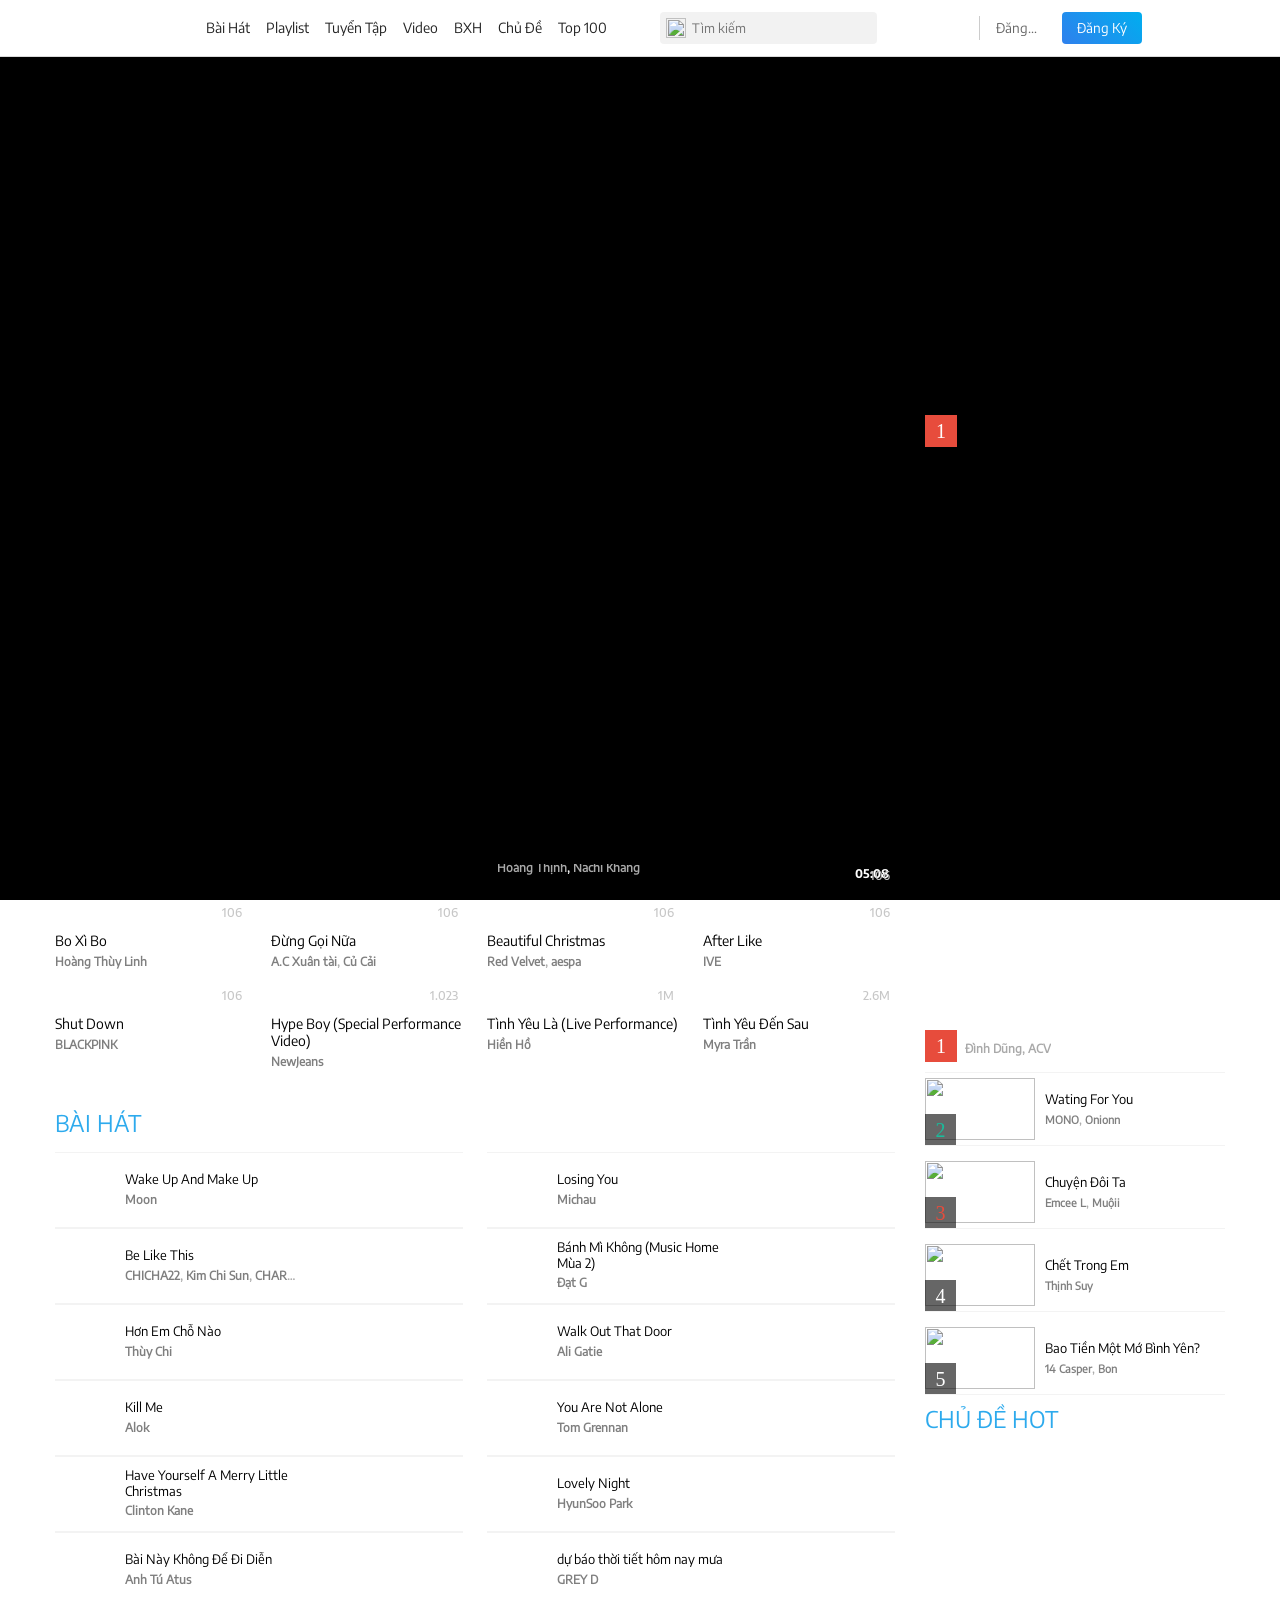
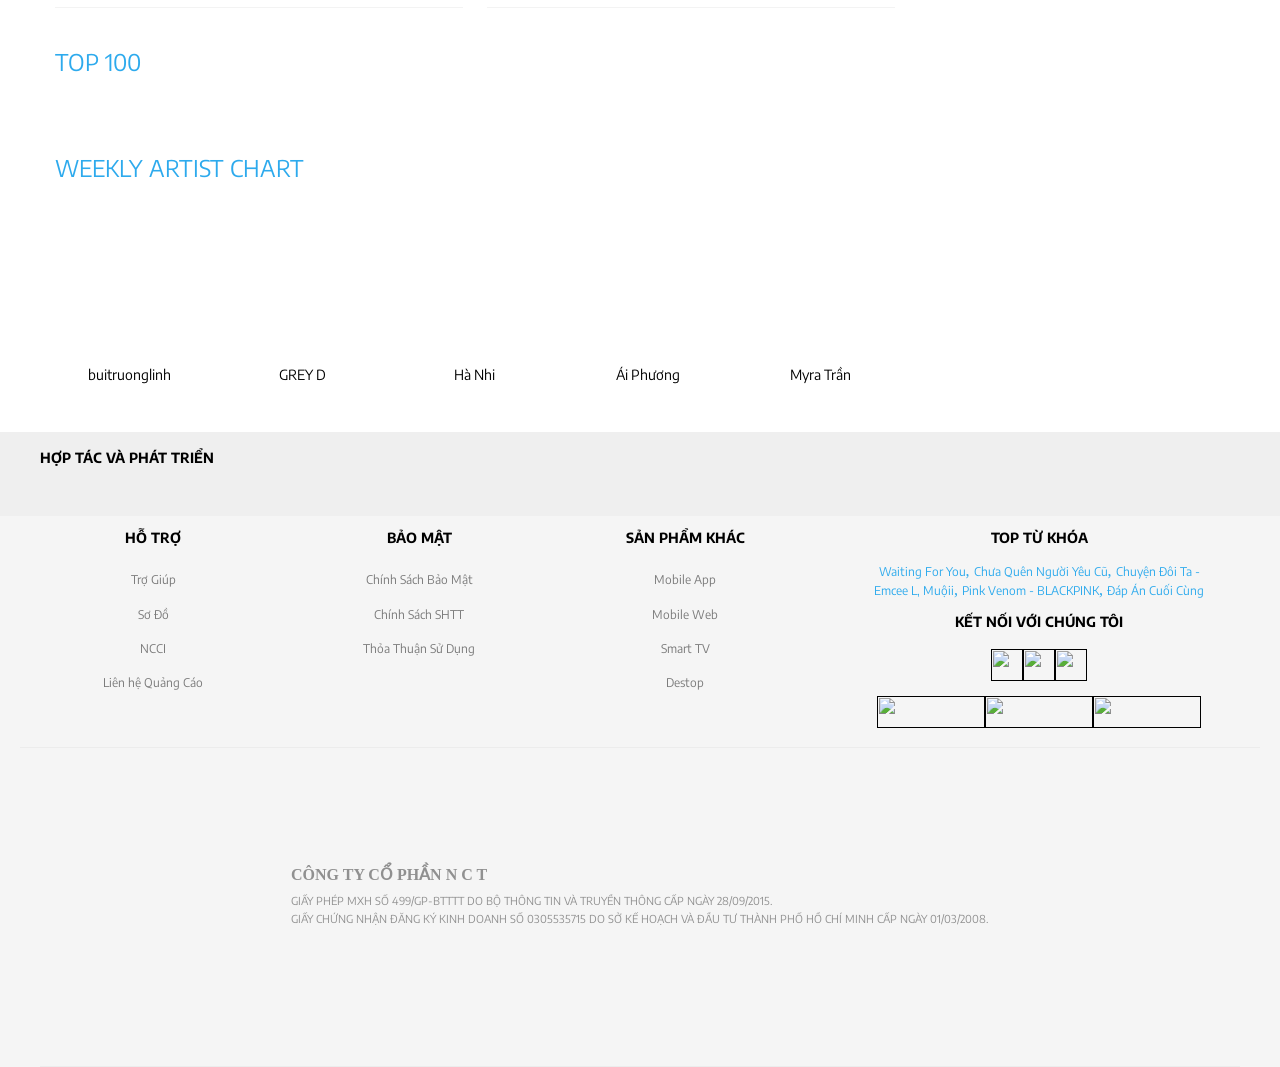
==== index.html @ 67fc038a "push" ====
<!DOCTYPE html>
<html lang="vi">

<head>
    <meta charset="UTF-8">
    <meta http-equiv="X-UA-Compatible" content="IE=edge">
    <meta name="viewport" content="width=device-width, initial-scale=1.0">
    <link rel="stylesheet" href="./assets/css/grid.css">
    <link rel="stylesheet" href="./assets/css/index.css">
    <link rel="stylesheet" href="./assets/css//normallize.css">
    <link rel="stylesheet" href="./assets/css/responsive.css">
    <link rel="stylesheet" href="https://stc-id.nixcdn.com/v11/slick-carousel/css/slick.css">
    <link rel="stylesheet" href="https://stc-id.nixcdn.com/v11/slick-carousel/css/slick-theme.css">
    <link rel="stylesheet" href="https://stc-id.nixcdn.com/v11/slick-carousel/css/style-slick.0.1.css">
    <link rel="icon" href="https://stc-id.nixcdn.com/v11/images/favicon_64x64.png">
    <title>NhacCuaTui - Nghe nhạc mới HOT nhất, tải nhạc MP3 chất lượng cao</title>
</head>

<body>
    <header class="header">
        <nav class="header__navlink grid wide">
            <div class="navlink__link--img" href="/">
                <div class="navlink__link--logo"></div>
            </div>
            <div class="navlink__link--select">
                <div class="navlink__link music" href="">
                    <span class='navlink__link--content' title="Bài Hát">Bài Hát</span>
                    <div class="nav__link--popup">
                        <div class="link__popup--item">
                            <div class="popup__item">VIỆT NAM</div>
                            <div class="popup__item--item">
                                <span class="popup__item--text">Nhạc Trẻ</span>
                                <span class="popup__item--text">Trữ Tình</span>
                                <span class="popup__item--text">Remix Việt</span>
                                <span class="popup__item--text">Rap Việt</span>
                                <span class="popup__item--text">Tiền Chiến</span>
                                <span class="popup__item--text">Nhạc Trịnh</span>
                                <span class="popup__item--text">Rock Việt</span>
                                <span class="popup__item--text">Cách Mạng</span>
                            </div>
                        </div>
                        <div class="link__popup--item">
                            <div class="popup__item">ÂU MỸ</div>
                            <div class="popup__item--item">
                                <span class="popup__item--text">Pop</span>
                                <span class="popup__item--text">Rock</span>
                                <span class="popup__item--text">Electronica/Dance</span>
                                <span class="popup__item--text">R&B/HipHop/Rap</span>
                                <span class="popup__item--text">Blues/Jazz</span>
                                <span class="popup__item--text">Country</span>
                                <span class="popup__item--text">Latin</span>
                                <span class="popup__item--text">Indie</span>
                                <span class="popup__item--text">Âu Mỹ khác</span>
                            </div>
                        </div>
                        <div class="link__popup--item">
                            <div class="popup__item">CHÂU Á</div>
                            <div class="popup__item--item">
                                <span class="popup__item--text">Nhạc Hàn</span>
                                <span class="popup__item--text">Nhạc Hoa</span>
                                <span class="popup__item--text">Nhạc Nhật</span>
                                <span class="popup__item--text">Nhạc Thái</span>
                            </div>
                        </div>
                        <div class="link__popup--item">
                            <div class="popup__item">KHÁC</div>
                            <div class="popup__item--item">
                                <span class="popup__item--text">Thiếu Nhi</span>
                                <span class="popup__item--text">Không Lời</span>
                                <span class="popup__item--text">Beat</span>
                                <span class="popup__item--text">Thể Loại Khác</span>
                                <span class="popup__item--text">Tui Hát</span>
                            </div>
                        </div>
                    </div>
                </div>
                <div class="navlink__link music" href="">
                    <span class="navlink__link--content" title="Playlist">Playlist</span>
                    <div class="nav__link--popup">
                        <div class="link__popup--item">
                            <div class="popup__item">VIỆT NAM</div>
                            <div class="popup__item--item">
                                <span class="popup__item--text">Nhạc Trẻ</span>
                                <span class="popup__item--text">Trữ Tình</span>
                                <span class="popup__item--text">Remix Việt</span>
                                <span class="popup__item--text">Rap Việt</span>
                                <span class="popup__item--text">Tiền Chiến</span>
                                <span class="popup__item--text">Nhạc Trịnh</span>
                                <span class="popup__item--text">Rock Việt</span>
                                <span class="popup__item--text">Cách Mạng</span>
                            </div>
                        </div>
                        <div class="link__popup--item">
                            <div class="popup__item">ÂU MỸ</div>
                            <div class="popup__item--item">
                                <span class="popup__item--text">Pop</span>
                                <span class="popup__item--text">Rock</span>
                                <span class="popup__item--text">Electronica/Dance</span>
                                <span class="popup__item--text">R&B/HipHop/Rap</span>
                                <span class="popup__item--text">Blues/Jazz</span>
                                <span class="popup__item--text">Country</span>
                                <span class="popup__item--text">Latin</span>
                                <span class="popup__item--text">Indie</span>
                                <span class="popup__item--text">Âu Mỹ khác</span>
                            </div>
                        </div>
                        <div class="link__popup--item">
                            <div class="popup__item">CHÂU Á</div>
                            <div class="popup__item--item">
                                <span class="popup__item--text">Nhạc Hàn</span>
                                <span class="popup__item--text">Nhạc Hoa</span>
                                <span class="popup__item--text">Nhạc Nhật</span>
                                <span class="popup__item--text">Nhạc Thái</span>
                            </div>
                        </div>
                        <div class="link__popup--item">
                            <div class="popup__item">KHÁC</div>
                            <div class="popup__item--item">
                                <span class="popup__item--text">Thiếu Nhi</span>
                                <span class="popup__item--text">Không Lời</span>
                                <span class="popup__item--text">Beat</span>
                                <span class="popup__item--text">Thể Loại Khác</span>
                                <span class="popup__item--text">Tui Hát</span>
                            </div>
                        </div>
                    </div>
                </div>
                <div class="navlink__link music" href="">
                    <span class="navlink__link--content" title="Tuyển Tập">Tuyển Tập</span>
                    <div class="nav__link--popup">
                        <div class="link__popup--item">
                            <div class="popup__item">THỂ LOẠI</div>
                            <div class="popup__item--item">
                                <span class="popup__item--text">Nhạc Trẻ</span>
                                <span class="popup__item--text">Trữ Tình</span>
                                <span class="popup__item--text">Pop</span>
                                <span class="popup__item--text">Nhạc Hàn</span>
                                <span class="popup__item--text">Nhạc Hoa</span>
                                <span class="popup__item--text">Soundtrack</span>
                                <span class="popup__item--text">Không Lời</span>
                            </div>
                        </div>
                        <div class="link__popup--item">
                            <div class="popup__item">TÂM TRẠNG</div>
                            <div class="popup__item--item">
                                <span class="popup__item--text">Buồn</span>
                                <span class="popup__item--text">Hưng Phấn</span>
                                <span class="popup__item--text">Nhạy Cảm</span>
                                <span class="popup__item--text">Nhớ Nhung</span>
                                <span class="popup__item--text">Thất Tình</span>
                                <span class="popup__item--text">Thư Giãn</span>
                                <span class="popup__item--text">Vui Vẻ</span>
                            </div>
                        </div>
                        <div class="link__popup--item">
                            <div class="popup__item">KHUNG CẢNH</div>
                            <div class="popup__item--item">
                                <span class="popup__item--text">Cafe</span>
                                <span class="popup__item--text">Bar - Club</span>
                                <span class="popup__item--text">Tắm - Bơi Lội</span>
                                <span class="popup__item--text">Tập Gym</span>
                                <span class="popup__item--text">Lãng Mạn</span>
                                <span class="popup__item--text">Mưa</span>
                            </div>
                        </div>
                        <div class="link__popup--item">
                            <div class="popup__item">CHỦ ĐỀ</div>
                            <div class="popup__item--item">
                                <span class="popup__item--text">Tình Yêu</span>
                                <span class="popup__item--text">Top 100</span>
                                <span class="popup__item--text">Weekend</span>
                                <span class="popup__item--text">Chill Out</span>
                                <span class="popup__item--text">Bất Hủ</span>
                                <span class="popup__item--text">Song Ca</span>
                                <span class="popup__item--text">Mashup</span>
                            </div>
                        </div>
                    </div>
                </div>
                <div class="navlink__link music" href="">
                    <span class="navlink__link--content" title="Video">Video</span>
                    <div class="nav__link--popup">
                        <div class="link__popup--item">
                            <div class="popup__item">VIỆT NAM</div>
                            <div class="popup__item--item">
                                <span class="popup__item--text">Nhạc Trẻ</span>
                                <span class="popup__item--text">Trữ Tình</span>
                                <span class="popup__item--text">Cách Mạng</span>
                                <span class="popup__item--text">Rap Việt</span>
                                <span class="popup__item--text">Rock Việt</span>
                            </div>
                        </div>
                        <div class="link__popup--item">
                            <div class="popup__item">ÂU MỸ</div>
                            <div class="popup__item--item">
                                <span class="popup__item--text">Pop</span>
                                <span class="popup__item--text">Rock</span>
                                <span class="popup__item--text">Electronica/Dance</span>
                                <span class="popup__item--text">R&B/HipHop/Rap</span>
                                <span class="popup__item--text">Blues/Jazz</span>
                                <span class="popup__item--text">Country</span>
                                <span class="popup__item--text">Latin</span>
                                <span class="popup__item--text">Indie</span>
                                <span class="popup__item--text">Âu Mỹ khác</span>
                            </div>
                        </div>
                        <div class="link__popup--item">
                            <div class="popup__item">CHẤU Á</div>
                            <div class="popup__item--item">
                                <span class="popup__item--text">Nhạc Hàn</span>
                                <span class="popup__item--text">Nhạc Hoa</span>
                                <span class="popup__item--text">Nhạc Nhật</span>
                                <span class="popup__item--text">Nhạc Thái</span>
                            </div>
                        </div>
                        <div class="link__popup--item">
                            <div class="popup__item">KARAOKE</div>
                            <div class="popup__item--item">
                                <span class="popup__item--text">Nhạc Trẻ</span>
                                <span class="popup__item--text">Trữ Tình</span>
                                <span class="popup__item--text">Remix Việt</span>
                                <span class="popup__item--text">Rap Việt</span>
                                <span class="popup__item--text">Thiếu Nhi</span>
                                <span class="popup__item--text">Âu Mỹ</span>
                            </div>
                        </div>
                        <div class="link__popup--item">
                            <div class="popup__item">KHÁC</div>
                            <div class="popup__item--item">
                                <span class="popup__item--text">Clip Vui</span>
                                <span class="popup__item--text">Hài Kịch</span>
                                <span class="popup__item--text">Thiếu Nhi</span>
                                <span class="popup__item--text">Thể Loại Khác</span>
                                <span class="popup__item--text">Giải Trí Khác</span>
                                <span class="popup__item--text">Phim Việt Nam</span>
                            </div>
                        </div>
                    </div>
                </div>
                <div class="navlink__link music" href="">
                    <span class="navlink__link--content" title="BXH">BXH</span>
                    <div class="nav__link--popupsingle">
                        <div class="link__popup--itemcenter">
                            <span class=" popup__item--text">VIỆT NAM</span>
                            <span class="popup__item--text">ÂU MỸ</span>
                            <span class="popup__item--text">HÀN QUỐC</span>
                        </div>
                    </div>
                </div>
                <div class="navlink__link music" href="">
                    <span class="navlink__link--content" title="Chủ Đề">Chủ Đề</span>
                    <div class="nav__link--popup">
                        <div class="link__popup--item">
                            <span class="popup__item--text">The Best Of 2022</span>
                            <span class="popup__item--text">Hot US-UK</span>
                            <span class="popup__item--text">Indie</span>
                            <span class="popup__item--text">Bất Hủ Âu Mỹ</span>
                            <span class="popup__item--text">Cover - Mashup</span>
                            <span class="popup__item--text">Lofi</span>
                            <span class="popup__item--text">Nhạc Thiếu Nhi</span>
                        </div>
                        <div class="link__popup--item">
                            <span class="popup__item--text">Chill Out</span>
                            <span class="popup__item--text">EDM</span>
                            <span class="popup__item--text">Nhạc Hot</span>
                            <span class="popup__item--text">Nhạc Hoa Lời Việt</span>
                            <span class="popup__item--text">Caffee Time</span>
                            <span class="popup__item--text">Nhạc Phim</span>
                            <span class="popup__item--text">Nhạc Buồn</span>
                        </div>
                        <div class="link__popup--item">
                            <span class="popup__item--text">Acoustic</span>
                            <span class="popup__item--text">Hôm Nay Nghe Gì</span>
                            <span class="popup__item--text">Remix Việt</span>
                            <span class="popup__item--text">Bài Hát Yêu Thích</span>
                            <span class="popup__item--text">Gym</span>
                            <span class="popup__item--text">Bolero</span>
                            <span class="popup__item--text">Piano</span>
                        </div>
                    </div>
                </div>
                <div class="navlink__link music" href="">
                    <span class="navlink__link--content" title="Top 100">Top 100</span>
                    <div class="nav__link--popupsingle">
                        <div class="link__popup--itemcenter">
                            <span class=" popup__item--text">VIỆT NAM</span>
                            <span class="popup__item--text">ÂU MỸ</span>
                            <span class="popup__item--text">CHÂU Á</span>
                            <span class="popup__item--text">KHÔNG LỜI</span>
                        </div>
                    </div>
                </div>
                <div class="navlink__link music" href="">
                    <div class="navlink__link--more" title="Khác"></div>
                    <div class="nav__link--popupsingle">
                        <div class="link__popup--itemcenter">
                            <span class="popup__item--text">Khám Phá</span>
                            <span class="popup__item--text">Nghệ Sĩ</span>
                            <span class="popup__item--text">Tin Tức Âm Nhạc</span>
                        </div>
                    </div>
                </div>
            </div>
            <div class="navlink__options">
                <div class="navlink__search">
                    <input type="text" placeholder="Tìm kiếm" class="nav__search--box">
                    <div class="search__box">
                        <img class="search__box--icon"
                            src="https://stc-id.nixcdn.com/v11/images/header_new/ic_search_icon_new.png" alt="">
                    </div>
                    </input>
                </div>
                <a class="navlink__options--shop">
                    <div class='options__shop--link'></div>
                </a>
                <a class="navlink__options--shop">
                    <div class='options__shop--login'></div>
                </a>
                <div class="line-space-profile"></div>
                <a class="navlink__options--singin">
                    <div class="options__signin--css">Đăng Nhập</div>
                </a>
                <a class="navlink__options--signup">
                    <div class="options__signup--css">Đăng Ký</div>
                </a>
            </div>
        </nav>
    </header>

    <div class="container">
        <div class="container__slider center">
            <div class="img__slider">
                <div class="container__slider--item">
                    <a href="" class="slider__item--link">
                        <img class="item__link--img"
                            src="https://avatar-ex-swe.nixcdn.com/slideshow/2022/12/15/3/0/a/d/1671076967106_org.jpg"
                            alt="">
                    </a>
                    <div class="blur"></div>
                </div>
            </div>
            <div class="img__slider">
                <div class="container__slider--item">
                    <a href="" class="slider__item--link">
                        <img class="item__link--img"
                            src="https://avatar-ex-swe.nixcdn.com/slideshow/2022/12/15/3/0/a/d/1671089811927_org.jpg"
                            alt="">
                    </a>
                    <div class="blur"></div>
                </div>
            </div>
            <div class="img__slider">
                <div class="container__slider--item">
                    <a href="" class="slider__item--link">
                        <img class="item__link--img"
                            src="https://avatar-ex-swe.nixcdn.com/slideshow/2022/12/07/0/6/3/9/1670380581782_org.jpg"
                            alt="">
                    </a>
                    <div class="blur"></div>
                </div>
            </div>
            <div class="img__slider">
                <div class="container__slider--item">
                    <a href="" class="slider__item--link">
                        <img class="item__link--img"
                            src="https://avatar-ex-swe.nixcdn.com/slideshow/2022/12/14/2/1/1/4/1670996723064_org.jpg"
                            alt="">
                    </a>
                    <div class="blur"></div>
                </div>
            </div>
            <div class="img__slider">
                <div class="container__slider--item">
                    <a href="" class="slider__item--link">
                        <img class="item__link--img"
                            src="https://avatar-ex-swe.nixcdn.com/slideshow/2022/12/16/5/c/9/a/1671158885148_org.jpg"
                            alt="">
                    </a>
                    <div class="blur"></div>
                </div>
            </div>
            <div class="img__slider">
                <div class="container__slider--item">
                    <a href="" class="slider__item--link">
                        <img class="item__link--img"
                            src="https://avatar-ex-swe.nixcdn.com/slideshow/2022/12/16/5/c/9/a/1671171344670_org.jpg"
                            alt="">
                    </a>
                    <div class="blur"></div>
                </div>
            </div>
            <div class="img__slider">
                <div class="container__slider--item">
                    <a href="" class="slider__item--link">
                        <img class="item__link--img"
                            src="https://avatar-ex-swe.nixcdn.com/slideshow/2022/12/16/5/c/9/a/1671186835449_org.jpg"
                            alt="">
                    </a>
                    <div class="blur"></div>
                </div>
            </div>
            <div class="img__slider">
                <div class="container__slider--item">
                    <a href="" class="slider__item--link">
                        <img class="item__link--img"
                            src="https://avatar-ex-swe.nixcdn.com/slideshow/2022/12/14/2/1/1/4/1671000337515_org.jpg"
                            alt="">
                    </a>
                    <div class="blur"></div>
                </div>
            </div>
            <div class="img__slider">
                <div class="container__slider--item">
                    <a href="" class="slider__item--link">
                        <img class="item__link--img"
                            src="https://avatar-ex-swe.nixcdn.com/slideshow/2022/12/14/2/1/1/4/1671012443422_org.jpg"
                            alt="">
                    </a>
                    <div class="blur"></div>
                </div>
            </div>
        </div>
    </div>

    <div class="box-content grid wide">
        <div class="content">
            <span class="content--text">NHẠC CHO MỌI NGÀY</span>
            <div class="content__img">
                <div class="row">
                    <div class="content__img--item col l-2-4 m-3 c-4">
                        <div class="img__item">
                            <img class='img__item--item scale-img-effect'
                                src="https://avatar-ex-swe.nixcdn.com/playlist/2022/12/15/f/7/7/6/1671096946268_300.jpg"
                                alt="">
                        </div>
                        <a href="" class="img__item-title">Nhạc Cho Thứ Ba</a>
                    </div>
                    <div class="content__img--item col l-2-4 m-3 c-4">
                        <div class="img__item">
                            <img class='img__item--item scale-img-effect scale-img-effect'
                                src="https://avatar-ex-swe.nixcdn.com/playlist/2022/12/15/f/7/7/6/1671094093444_300.jpg"
                                alt="">
                        </div>
                        <a href="" class="img__item-title">Nhạc Cho Thứ Bảy</a>
                    </div>
                    <div class="content__img--item col l-2-4 m-3 c-4">
                        <div class="img__item">
                            <img class='img__item--item scale-img-effect'
                                src="https://avatar-ex-swe.nixcdn.com/playlist/2022/12/15/f/7/7/6/1671094076128_300.jpg"
                                alt="">
                        </div>
                        <a href="" class="img__item-title">Nhạc Cho Thứ Hai</a>
                    </div>
                    <div class="content__img--item col l-2-4 m-3 c-4">
                        <div class="img__item">
                            <img class='img__item--item scale-img-effect'
                                src="https://avatar-ex-swe.nixcdn.com/playlist/2022/12/15/f/7/7/6/1671094198396_300.jpg"
                                alt="">
                        </div>
                        <a href="" class="img__item-title">Nhạc Cho Thứ Tư</a>
                    </div>
                    <div class="content__img--item col l-2-4 m-3 c-4">
                        <div class="img__item">
                            <img class='img__item--item scale-img-effect'
                                src="https://avatar-ex-swe.nixcdn.com/playlist/2022/12/15/f/7/7/6/1671094251556_300.jpg"
                                alt="">
                        </div>
                        <a href="" class="img__item-title">Nhạc Cho Thứ Năm</a>
                    </div>
                </div>
            </div>
            <span class="content--text">TIKTOK TIKTOK</span>
            <div class="content__img">
                <div class="row">
                    <div class="content__img--item col l-2-4 m-3 c-4">
                        <div class="img__item">
                            <img class='img__item--item scale-img-effect'
                                src="https://avatar-ex-swe.nixcdn.com/playlist/2020/10/26/a/9/f/c/1603695882241_300.jpg"
                                alt="">
                        </div>
                        <a href="" class="img__item-title">Nhạc TikTok Remix Nghe Là Ghiền</a>
                    </div>
                    <div class="content__img--item col l-2-4 m-3 c-4">
                        <div class="img__item">
                            <img class='img__item--item scale-img-effect'
                                src="https://avatar-ex-swe.nixcdn.com/playlist/2019/11/19/b/d/f/9/1574126424913_300.jpg"
                                alt="">
                        </div>
                        <a href="" class="img__item-title">Nhạc TikTok Nhật Bản Hay Nhất</a>
                    </div>
                    <div class="content__img--item col l-2-4 m-3 c-4">
                        <div class="img__item">
                            <img class='img__item--item scale-img-effect'
                                src="https://avatar-ex-swe.nixcdn.com/playlist/2020/04/14/9/6/1/3/1586830575191_300.jpg"
                                alt="">
                        </div>
                        <a href="" class="img__item-title">Top Thịnh Hành TikTok (Nhạc Trung) - Part 1</a>
                    </div>
                    <div class="content__img--item col l-2-4 m-3 c-4">
                        <div class="img__item">
                            <img class='img__item--item scale-img-effect'
                                src="https://avatar-ex-swe.nixcdn.com/playlist/2020/06/03/6/1/c/b/1591171276147_300.jpg"
                                alt="">
                        </div>
                        <a href="" class="img__item-title">Top Thịnh Hành TikTok (Nhạc Trung) - Part 2</a>
                    </div>
                    <div class="content__img--item col l-2-4 m-3 c-4">
                        <div class="img__item">
                            <img class='img__item--item scale-img-effect'
                                src="https://avatar-ex-swe.nixcdn.com/playlist/2018/06/19/f/f/7/1/1529384354840_300.jpg"
                                alt="">
                        </div>
                        <a href="" class="img__item-title">Nhạc TikTok Cực Dễ Thương</a>
                    </div>
                </div>
            </div>
            <span class="content--text">KHÁM PHÁ MỚI</span>
            <div class="content__img">
                <div class="row">
                    <div class="content__img--item col l-2-4 m-3 c-4">
                        <div class="img__item">
                            <img class='img__item--item scale-img-effect'
                                src="https://avatar-ex-swe.nixcdn.com/playlist/2021/07/08/c/f/c/1/1625727315472_300.jpg"
                                alt="">
                        </div>
                        <a href="" class="img__item-title">Hit Toàn Cầu</a>
                    </div>
                    <div class="content__img--item col l-2-4 m-3 c-4">
                        <div class="img__item">
                            <img class='img__item--item scale-img-effect'
                                src="https://avatar-ex-swe.nixcdn.com/playlist/2022/06/29/7/5/2/a/1656473983169_300.jpg"
                                alt="">
                        </div>
                        <a href="" class="img__item-title">Ướt Mi</a>
                    </div>
                    <div class="content__img--item col l-2-4 m-3 c-4">
                        <div class="img__item">
                            <img class='img__item--item scale-img-effect'
                                src="https://avatar-ex-swe.nixcdn.com/playlist/2021/07/20/c/4/2/e/1626761935436_300.jpg"
                                alt="">
                        </div>
                        <a href="" class="img__item-title">Đi Đâu Cũng Nghe</a>
                    </div>
                    <div class="content__img--item col l-2-4 m-3 c-4">
                        <div class="img__item">
                            <img class='img__item--item scale-img-effect'
                                src="https://avatar-ex-swe.nixcdn.com/playlist/2021/07/08/c/f/c/1/1625724943294_300.jpg"
                                alt="">
                        </div>
                        <a href="" class="img__item-title">Âm Nhạc Cá Tính</a>
                    </div>
                    <div class="content__img--item col l-2-4 m-3 c-4">
                        <div class="img__item">
                            <img class='img__item--item scale-img-effect'
                                src="https://avatar-ex-swe.nixcdn.com/playlist/2021/07/08/c/f/c/1/1625713018776_300.jpg"
                                alt="">
                        </div>
                        <a href="" class="img__item-title">Mới Mẻ Ngọt Ngào</a>
                    </div>
                </div>
            </div>
            <span class="content--text">MỚI PHÁT HÀNH</span>
            <div class="content__img">
                <div class="row">
                    <div class="content__img--item col l-2-4 m-3 c-4">
                        <div class="img__item">
                            <img class='img__item--item scale-img-effect'
                                src="https://avatar-ex-swe.nixcdn.com/song/2022/11/22/a/f/3/4/1669107292327_300.jpg"
                                alt="">
                        </div>
                        <a href="" class="img__item-title">Sunflower Driveway</a>
                        <h4 class="singer__names">
                            <a class='singer-name' href="">CHICHA22</a>,
                            <a class='singer-name' href="">Kim Chi Sun</a>,
                            <a class='singer-name' href="">CHARLES</a>
                        </h4>
                    </div>
                    <div class="content__img--item col l-2-4 m-3 c-4">
                        <div class="img__item">
                            <img class='img__item--item scale-img-effect'
                                src="https://avatar-ex-swe.nixcdn.com/song/2022/11/16/a/e/6/9/1668568582316_300.jpg"
                                alt="">
                        </div>
                        <a href="" class="img__item-title">Bo Xì Bo</a>
                        <h4 class="singer__names">
                            <a class='singer-name' href="">Hoàng Thùy Linh</a>
                        </h4>
                    </div>
                    <div class="content__img--item col l-2-4 m-3 c-4">
                        <div class="img__item">
                            <img class='img__item--item scale-img-effect'
                                src="https://avatar-ex-swe.nixcdn.com/song/2022/11/17/0/5/b/e/1668702823298_300.jpg"
                                alt="">
                        </div>
                        <a href="" class="img__item-title">Sau Lưng Anh Có Ai Kìa (Winter Remix)</a>
                        <h4 class="singer__names">
                            <a class='singer-name' href="">Thiều Bảo Trâm</a>
                        </h4>
                    </div>
                    <div class="content__img--item col l-2-4 m-3 c-4">
                        <div class="img__item">
                            <img class='img__item--item scale-img-effect'
                                src="https://avatar-ex-swe.nixcdn.com/song/2022/12/14/5/b/1/b/1671001623732_300.jpg"
                                alt="">
                        </div>
                        <a href="" class="img__item-title">ngủ một mình</a>
                        <h4 class="singer__names">
                            <a class='singer-name' href="">HIEUTHUHAI</a>,
                            <a class='singer-name' href="">Negav</a>,
                            <a class='singer-name' href="">Kewtiie</a>
                        </h4>
                    </div>
                    <div class="content__img--item col l-2-4 m-3 c-4">
                        <div class="img__item">
                            <img class='img__item--item scale-img-effect'
                                src="https://avatar-ex-swe.nixcdn.com/song/2022/12/06/8/b/9/3/1670316642692_300.jpg"
                                alt="">
                        </div>
                        <a href="" class="img__item-title">Không Cần Phải Nói Nhiều (The Goodboi Flip)</a>
                        <h4 class="singer__names">
                            <a class='singer-name' href="">tlinh</a>,
                            <a class='singer-name' href="">Onionn</a>
                        </h4>
                    </div>
                    <div class="content__img--item col l-2-4 m-3 c-4">
                        <div class="img__item">
                            <img class='img__item--item scale-img-effect'
                                src="https://avatar-ex-swe.nixcdn.com/playlist/2022/12/05/a/3/f/8/1670217599289_300.jpg"
                                alt="">
                        </div>
                        <a href="" class="img__item-title">Vọng (EP)</a>
                        <h4 class="singer__names">
                            <a class='singer-name' href="">buitruonglinh</a>
                        </h4>
                    </div>
                    <div class="content__img--item col l-2-4 m-3 c-4">
                        <div class="img__item">
                            <img class='img__item--item scale-img-effect'
                                src="https://avatar-ex-swe.nixcdn.com/playlist/2022/12/05/a/3/f/8/1670217931988_300.jpg"
                                alt="">
                        </div>
                        <a href="" class="img__item-title">Đến Đâu Từ Đây (EP)</a>
                        <h4 class="singer__names">
                            <a class='singer-name' href="">Thành Đồng</a>
                        </h4>
                    </div>
                    <div class="content__img--item col l-2-4 m-3 c-4">
                        <div class="img__item">
                            <img class='img__item--item scale-img-effect'
                                src="https://avatar-ex-swe.nixcdn.com/playlist/2022/12/12/8/1/0/e/1670823189535_300.jpg"
                                alt="">
                        </div>
                        <a href="" class="img__item-title">Uka</a>
                        <h4 class="singer__names">
                            <a class='singer-name' href="">Tei</a>
                        </h4>
                    </div>
                    <div class="content__img--item col l-2-4 m-3 c-4">
                        <div class="img__item">
                            <img class='img__item--item scale-img-effect'
                                src="https://avatar-ex-swe.nixcdn.com/playlist/2022/10/25/3/7/e/1/1666708093632_300.jpg"
                                alt="">
                        </div>
                        <a href="" class="img__item-title">Tập 9 - Trạm 5: Xuân Hạ Thu Đông, rồi lại Xuân 2</a>
                        <h4 class="singer__names">
                            <a class='singer-name' href="">Forest Studio</a>
                        </h4>
                    </div>
                    <div class="content__img--item col l-2-4 m-3 c-4">
                        <div class="img__item">
                            <img class='img__item--item scale-img-effect'
                                src="https://avatar-ex-swe.nixcdn.com/playlist/2022/12/13/f/b/6/5/1670904738091_300.jpg"
                                alt="">
                        </div>
                        <a href="" class="img__item-title">Bài Hát Hay Nhất - Big Song Big Deal (Tập 10)</a>
                        <h4 class="singer__names">
                            <a class='singer-name' href="">V.A</a>
                        </h4>
                    </div>
                </div>
            </div>
            <span class="content--text">mv hot</span>
            <div class="content__img">
                <div class="row">
                    <div class="content__img--item col l-6 m-6 c-6">
                        <div class="img__item">
                            <span class="view-video-span">
                                <span class="span-view">737</span>
                                <span class="icon-eye-view"></span>
                            </span>
                            <span class="time-video-span">03:24</span>
                            <img class="img__item--item scale-img-effect"
                                src="https://avatar-ex-swe.nixcdn.com/mv/2022/12/14/e/1/9/4/1671007079660_640.jpg"
                                alt="">
                            <span class="img__item-title item-mv-top">Ma Sói (Original Soundtrack From "Đảo Độc Đắc -
                                Tử Mẫu Thiên
                                Linh Cái")</span>
                            <h4 class="singer__names item-mv-bottom">
                                <a class="singer-name font-color-xam" href="">CARA</a>,
                                <a class="singer-name font-color-xam" href="">Ngắn</a>
                            </h4>
                            <div class="item-mask-bg"></div>
                        </div>
                    </div>
                    <div class="content__img--item col l-6 m-6 c-6">
                        <div class="img__item">
                            <span class="icon-eye-view"></span>
                            <span class="view-video-span">
                                <span class="span-view">106</span>
                                <span class="icon-eye-view"></span>
                            </span>
                            <span class="time-video-span">05:08</span>
                            <img class="img__item--item scale-img-effect"
                                src="https://avatar-ex-swe.nixcdn.com/mv/2022/12/13/1/b/a/2/1670917629598_640.jpg"
                                alt="">
                            <span class="img__item-title item-mv-top">Quên một người là chuyện của thời gian</span>
                            <h4 class="singer__names item-mv-bottom">
                                <a class="singer-name font-color-xam" href="">Hoàng Thịnh</a>,
                                <a class="singer-name font-color-xam" href="">Nachi Khang</a>
                            </h4>
                            <div class="item-mask-bg"></div>
                        </div>
                    </div>
                </div>
                <div class="row">
                    <div class="content__img--item col l-3 m-4 c-4">
                        <div class="img__item">
                            <span class="icon-eye-view"></span>
                            <span class="view-video-span">
                                <span class="span-view">106</span>
                                <span class="icon-eye-view"></span>
                            </span>
                            <span class="time-video-span">05:08</span>
                            <img class="img__item--item scale-img-effect"
                                src="https://avatar-ex-swe.nixcdn.com/mv/2022/12/13/1/b/a/2/1670903206588_268.jpg"
                                alt="">
                        </div>
                        <a class="img__item-title">Bo Xì Bo</a>
                        <h4 class="singer__names">
                            <a class='singer-name' href="">Hoàng Thùy Linh</a>
                        </h4>
                    </div>
                    <div class="content__img--item col l-3 m-4 c-4">
                        <div class="img__item">
                            <span class="icon-eye-view"></span>
                            <span class="view-video-span">
                                <span class="span-view">106</span>
                                <span class="icon-eye-view"></span>
                            </span>
                            <span class="time-video-span">05:08</span>
                            <img class="img__item--item scale-img-effect"
                                src="https://avatar-ex-swe.nixcdn.com/mv/2022/12/09/0/c/a/a/1670576274258_268.jpg"
                                alt="">
                        </div>
                        <a class="img__item-title">Đừng Gọi Nữa</a>
                        <h4 class="singer__names">
                            <a class='singer-name' href="">A.C Xuân tài</a>,
                            <a class='singer-name' href="">Củ Cải</a>
                        </h4>
                    </div>
                    <div class="content__img--item col l-3 m-4 c-4">
                        <div class="img__item">
                            <span class="icon-eye-view"></span>
                            <span class="view-video-span">
                                <span class="span-view">106</span>
                                <span class="icon-eye-view"></span>
                            </span>
                            <span class="time-video-span">05:08</span>
                            <img class="img__item--item scale-img-effect"
                                src="https://avatar-ex-swe.nixcdn.com/mv/2022/12/15/0/a/b/7/1671104764357_268.jpg"
                                alt="">
                        </div>
                        <a class="img__item-title">Beautiful Christmas</a>
                        <h4 class="singer__names">
                            <a class='singer-name' href="">Red Velvet</a>,
                            <a class='singer-name' href="">aespa</a>
                        </h4>
                    </div>
                    <div class="content__img--item col l-3 m-4 c-4">
                        <div class="img__item">
                            <span class="icon-eye-view"></span>
                            <span class="view-video-span">
                                <span class="span-view">106</span>
                                <span class="icon-eye-view"></span>
                            </span>
                            <span class="time-video-span">05:08</span>
                            <img class="img__item--item scale-img-effect"
                                src="https://avatar-ex-swe.nixcdn.com/mv/2022/08/23/f/1/7/8/1661228093966_268.jpg"
                                alt="">
                        </div>
                        <a class="img__item-title">After Like</a>
                        <h4 class="singer__names">
                            <a class='singer-name' href="">IVE</a>
                        </h4>
                    </div>
                    <div class="content__img--item col l-3 m-4 c-4">
                        <div class="img__item">
                            <span class="icon-eye-view"></span>
                            <span class="view-video-span">
                                <span class="span-view">106</span>
                                <span class="icon-eye-view"></span>
                            </span>
                            <span class="time-video-span">05:08</span>
                            <img class="img__item--item scale-img-effect"
                                src="https://avatar-ex-swe.nixcdn.com/mv/2022/09/16/4/b/b/a/1663303817103_268.jpg"
                                alt="">
                        </div>
                        <a class="img__item-title">Shut Down</a>
                        <h4 class="singer__names">
                            <a class='singer-name' href="">BLACKPINK</a>
                        </h4>
                    </div>
                    <div class="content__img--item col l-3 m-4 c-4">
                        <div class="img__item">
                            <span class="icon-eye-view"></span>
                            <span class="view-video-span">
                                <span class="span-view">1.023</span>
                                <span class="icon-eye-view"></span>
                            </span>
                            <span class="time-video-span">05:10</span>
                            <img class="img__item--item scale-img-effect"
                                src="https://avatar-ex-swe.nixcdn.com/mv/2022/09/23/2/0/e/3/1663906084165_268.jpg"
                                alt="">
                        </div>
                        <a class="img__item-title">Hype Boy (Special Performance Video)</a>
                        <h4 class="singer__names">
                            <a class='singer-name' href="">NewJeans</a>
                        </h4>
                    </div>
                    <div class="content__img--item col l-3 m-4 c-4">
                        <div class="img__item">
                            <span class="icon-eye-view"></span>
                            <span class="view-video-span">
                                <span class="span-view">1M</span>
                                <span class="icon-eye-view"></span>
                            </span>
                            <span class="time-video-span">05:08</span>
                            <img class="img__item--item scale-img-effect"
                                src="https://avatar-ex-swe.nixcdn.com/mv/2022/10/18/7/a/1/b/1666065382138_268.jpg"
                                alt="">
                        </div>
                        <a class="img__item-title">Tình Yêu Là (Live Performance)</a>
                        <h4 class="singer__names">
                            <a class='singer-name' href="">Hiền Hồ</a>
                        </h4>
                    </div>
                    <div class="content__img--item col l-3 m-4 c-4">
                        <div class="img__item">
                            <span class="icon-eye-view"></span>
                            <span class="view-video-span">
                                <span class="span-view">2.6M</span>
                                <span class="icon-eye-view"></span>
                            </span>
                            <span class="time-video-span">02:28</span>
                            <img class="img__item--item scale-img-effect"
                                src="https://avatar-ex-swe.nixcdn.com/mv/2022/11/21/6/8/a/4/1669011788727_268.jpg"
                                alt="">
                        </div>
                        <a class="img__item-title">Tình Yêu Đến Sau</a>
                        <h4 class="singer__names">
                            <a class='singer-name' href="">Myra Trần</a>
                        </h4>
                    </div>
                </div>
            </div>
            <span class="content--text">bài hát</span>
            <div class="content__img">
                <div class="row">
                    <div class="content__left col l-6 m-6 c-12">
                        <div class="row__item">
                            <div class="row__item--img">
                                <img style="cursor: pointer;"
                                    src="https://avatar-ex-swe.nixcdn.com/song/2022/12/05/a/d/e/b/1670217583234.jpg"
                                    alt="">
                            </div>
                            <div class="box_action">
                                <a href="" class="love_song"></a>
                                <a href="" class="play_song"></a>
                            </div>
                            <div class="content__item--textmv center-text">
                                <a class="content__item--titlenew" href="">Wake Up And Make Up</a>
                                <h4 class="singer__names">
                                    <a class="singer-name" href="">Moon</a>
                                </h4>
                            </div>
                        </div>
                        <div class="row__item">
                            <div class="row__item--img">
                                <img style="cursor: pointer;"
                                    src="https://avatar-ex-swe.nixcdn.com/song/2022/12/16/7/d/4/0/1671163082063.jpg"
                                    alt="">
                            </div>
                            <div class="box_action">
                                <a href="" class="love_song"></a>
                                <a href="" class="play_song"></a>
                            </div>
                            <div class="content__item--textmv center-text">
                                <a class="content__item--titlenew" href="">Be Like This</a>
                                <h4 class="singer__names">
                                    <a class="singer-name" href="">CHICHA22</a>,
                                    <a class="singer-name" href="">Kim Chi Sun</a>,
                                    <a class="singer-name" href="">CHARLES.</a>
                                </h4>
                            </div>
                        </div>
                        <div class="row__item">
                            <div class="row__item--img">
                                <img style="cursor: pointer;"
                                    src="https://avatar-ex-swe.nixcdn.com/song/2022/12/05/a/d/e/b/1670217583234.jpg"
                                    alt="">
                            </div>
                            <div class="box_action">
                                <a href="" class="love_song"></a>
                                <a href="" class="play_song"></a>
                            </div>
                            <div class="content__item--textmv center-text">
                                <a class="content__item--titlenew" href="">Hơn Em Chỗ Nào</a>
                                <h4 class="singer__names">
                                    <a class="singer-name" href="">Thùy Chi</a>
                                </h4>
                            </div>
                        </div>
                        <div class="row__item">
                            <div class="row__item--img">
                                <img style="cursor: pointer;"
                                    src="https://avatar-ex-swe.nixcdn.com/song/2022/11/30/d/4/5/0/1669798077952.jpg"
                                    alt="">
                            </div>
                            <div class="box_action">
                                <a href="" class="love_song"></a>
                                <a href="" class="play_song"></a>
                            </div>
                            <div class="content__item--textmv center-text">
                                <a class="content__item--titlenew" href="">Kill Me</a>
                                <h4 class="singer__names">
                                    <a class="singer-name" href="">Alok</a>
                                </h4>
                            </div>
                        </div>
                        <div class="row__item">
                            <div class="row__item--img">
                                <img style="cursor: pointer;"
                                    src="https://avatar-ex-swe.nixcdn.com/song/2022/12/15/0/3/9/2/1671111152944.jpg"
                                    alt="">
                            </div>
                            <div class="box_action">
                                <a href="" class="love_song"></a>
                                <a href="" class="play_song"></a>
                            </div>
                            <div class="content__item--textmv center-text">
                                <a class="content__item--titlenew" href="">Have Yourself A Merry Little Christmas</a>
                                <h4 class="singer__names">
                                    <a class="singer-name" href="">Clinton Kane</a>
                                </h4>
                            </div>
                        </div>
                        <div class="row__item">
                            <div class="row__item--img">
                                <img style="cursor: pointer;"
                                    src="https://avatar-ex-swe.nixcdn.com/song/2022/11/17/0/5/b/e/1668672412005.jpg"
                                    alt="">
                            </div>
                            <div class="box_action">
                                <a href="" class="love_song"></a>
                                <a href="" class="play_song"></a>
                            </div>
                            <div class="content__item--textmv center-text">
                                <a class="content__item--titlenew" href="">Bài Này Không Để Đi Diễn</a>
                                <h4 class="singer__names">
                                    <a class="singer-name" href="">Anh Tú Atus</a>
                                </h4>
                            </div>
                        </div>
                    </div>
                    <div class="content__right col l-6 m-6 c-12">
                        <div class="row__item">
                            <div class="row__item--img">
                                <img style="cursor: pointer;"
                                    src="https://avatar-ex-swe.nixcdn.com/song/2022/10/17/b/9/5/f/1665981317873.jpg"
                                    alt="">
                            </div>
                            <div class="box_action">
                                <a href="" class="love_song"></a>
                                <a href="" class="play_song"></a>
                            </div>
                            <div class="content__item--textmv center-text">
                                <a class="content__item--titlenew" href="">Losing You</a>
                                <h4 class="singer__names">
                                    <a class="singer-name" href="">Michau</a>
                                </h4>
                            </div>
                        </div>
                        <div class="row__item">
                            <div class="row__item--img">
                                <img style="cursor: pointer;"
                                    src="https://avatar-ex-swe.nixcdn.com/song/2022/12/02/e/d/b/c/1669954823016.jpg"
                                    alt="">
                            </div>
                            <div class="box_action">
                                <a href="" class="love_song"></a>
                                <a href="" class="play_song"></a>
                            </div>
                            <div class="content__item--textmv center-text">
                                <a class="content__item--titlenew" href="">Bánh Mì Không (Music Home Mùa 2)</a>
                                <h4 class="singer__names">
                                    <a class="singer-name" href="">Đạt G</a>
                                </h4>
                            </div>
                        </div>
                        <div class="row__item">
                            <div class="row__item--img">
                                <img style="cursor: pointer;"
                                    src="https://avatar-ex-swe.nixcdn.com/song/2022/12/09/2/2/3/f/1670572822067.jpg"
                                    alt="">
                            </div>
                            <div class="box_action">
                                <a href="" class="love_song"></a>
                                <a href="" class="play_song"></a>
                            </div>
                            <div class="content__item--textmv center-text">
                                <a class="content__item--titlenew" href="">Walk Out That Door</a>
                                <h4 class="singer__names">
                                    <a class="singer-name" href="">Ali Gatie</a>
                                </h4>
                            </div>
                        </div>
                        <div class="row__item">
                            <div class="row__item--img">
                                <img style="cursor: pointer;"
                                    src="https://avatar-ex-swe.nixcdn.com/song/2022/12/15/0/3/9/2/1671120333943.jpg"
                                    alt="">
                            </div>
                            <div class="box_action">
                                <a href="" class="love_song"></a>
                                <a href="" class="play_song"></a>
                            </div>
                            <div class="content__item--textmv center-text">
                                <a class="content__item--titlenew" href="">You Are Not Alone</a>
                                <h4 class="singer__names">
                                    <a class="singer-name" href="">Tom Grennan</a>
                                </h4>
                            </div>
                        </div>
                        <div class="row__item">
                            <div class="row__item--img">
                                <img style="cursor: pointer;"
                                    src="https://avatar-ex-swe.nixcdn.com/song/2022/12/05/a/d/e/b/1670222977802.jpg"
                                    alt="">
                            </div>
                            <div class="box_action">
                                <a href="" class="love_song"></a>
                                <a href="" class="play_song"></a>
                            </div>
                            <div class="content__item--textmv center-text">
                                <a class="content__item--titlenew" href="">Lovely Night</a>
                                <h4 class="singer__names">
                                    <a class="singer-name" href="">HyunSoo Park</a>
                                </h4>
                            </div>
                        </div>
                        <div class="row__item">
                            <div class="row__item--img">
                                <img style="cursor: pointer;"
                                    src="https://avatar-ex-swe.nixcdn.com/song/2022/12/13/a/f/7/3/1670909582871.jpg"
                                    alt="">
                            </div>
                            <div class="box_action">
                                <a href="" class="love_song"></a>
                                <a href="" class="play_song"></a>
                            </div>
                            <div class="content__item--textmv center-text">
                                <a class="content__item--titlenew" href="">dự báo thời tiết hôm nay mưa</a>
                                <h4 class="singer__names">
                                    <a class="singer-name" href="">GREY D</a>
                                </h4>
                            </div>
                        </div>
                    </div>
                </div>
            </div>
            <span class="content--text">top 100</span>
            <div class="top-100">
                <div class="content__img">
                    <div class="row" style="padding-top: 15px; cursor: pointer;">
                        <div class="weekly_song col l-2-4 m-2-4 c-4">
                            <div class="rotate_div">
                                <img src="https://avatar-ex-swe.nixcdn.com/playlist/2020/09/16/e/1/f/f/1600250721042.jpg"
                                    alt="">
                            </div>
                        </div>
                        <div class="weekly_song col l-2-4 m-2-4 c-4">
                            <div class="rotate_div">
                                <img src="https://avatar-ex-swe.nixcdn.com/playlist/2020/09/16/e/1/f/f/1600250971140.jpg"
                                    alt="">
                            </div>
                        </div>
                        <div class="weekly_song col l-2-4 m-2-4 c-4">
                            <div class="rotate_div">
                                <img src="https://avatar-ex-swe.nixcdn.com/playlist/2022/08/15/d/d/7/6/1660552932402.jpg"
                                    alt="">
                            </div>
                        </div>
                        <div class="weekly_song col l-2-4 m-2-4 c-4">
                            <div class="rotate_div">
                                <img src="https://avatar-ex-swe.nixcdn.com/playlist/2020/09/16/e/1/f/f/1600239362951.jpg"
                                    alt="">
                            </div>
                        </div>
                        <div class="weekly_song col l-2-4 m-2-4 c-4">
                            <div class="rotate_div">
                                <img src="https://avatar-ex-swe.nixcdn.com/playlist/2020/09/29/f/9/f/7/1601348348354.jpg"
                                    alt="">
                            </div>
                        </div>
                    </div>
                </div>
            </div>
            <span class="content--text">Weekly artist chart</span>
            <div class="content__img">
                <div class="row" style="padding-top: 15px; cursor: pointer;">
                    <div class="blur__component col l-2-4 m-2-4 c-6">
                        <div class="top__border">
                            <img src="https://avatar-ex-swe.nixcdn.com/singer/avatar/2022/12/14/3/f/d/9/1670999886855_600.jpg"
                                alt="">
                        </div>
                        <span class="img__item-title" style="text-align: center;">buitruonglinh</span>
                    </div>
                    <div class="blur__component col l-2-4 m-2-4 c-6">
                        <div class="top__border">
                            <img src="https://avatar-ex-swe.nixcdn.com/singer/avatar/2022/08/01/b/e/a/1/1659321743301_600.jpg"
                                alt="">
                        </div>
                        <span class="img__item-title" style="text-align: center;">GREY D</span>
                    </div>
                    <div class="blur__component col l-2-4 m-2-4 c-6">
                        <div class="top__border">
                            <img src="https://avatar-ex-swe.nixcdn.com/singer/avatar/2022/06/07/7/1/4/6/1654588529598_600.jpg"
                                alt="">
                        </div>
                        <span class="img__item-title" style="text-align: center;">Hà Nhi</span>
                    </div>
                    <div class="blur__component col l-2-4 m-2-4 c-6">
                        <div class="top__border">
                            <img src="https://avatar-ex-swe.nixcdn.com/singer/avatar/2019/11/18/4/4/9/c/1574044461934_600.jpg"
                                alt="">
                        </div>
                        <span class="img__item-title" style="text-align: center;">Ái Phương</span>
                    </div>
                    <div class="blur__component col l-2-4 m-2-4 c-6">
                        <div class="top__border">
                            <img src="https://avatar-ex-swe.nixcdn.com/singer/avatar/2022/11/23/7/5/7/7/1669177340721_600.jpg"
                                alt="">
                        </div>
                        <span class="img__item-title" style="text-align: center;">Myra Trần</span>
                    </div>
                </div>
            </div>
        </div>
        <div class="sidebar">
            <div class="sidebar--bxhmusic">
                <div style="display: flex; align-items: center;">
                    <span class="content--text">BXH Bài Hát</span>
                    <span class="content__text--play"></span>
                </div>
                <div class="sidebar__tab">
                    <div class="sidebar__tab--itemmusic active">Việt Nam</div>
                    <span class="operator"></span>
                    <div class="sidebar__tab--itemmusic">Âu Mỹ</div>
                    <span class="operator"></span>
                    <div class="sidebar__tab--itemmusic">Hàn Quốc</div>
                </div>
                <div class="sidebar__content active1">
                    <div class="sidebar__content--top">
                        <div class="content__top--music">
                            <img src="https://avatar-ex-swe.nixcdn.com/song/2019/12/04/1/8/7/2/1575452525964.jpg"
                                class="sidebar__content--title scale-img-effect" alt="">
                            <div class="sidebar__content--level">1</div>
                        </div>
                        <div class="sidebar__content--bottom">
                            <a href="" class="sidebar__content--namemusic">dự báo thời tiết hôm nay mưa</a>
                            <a href="" class="sidebar__content--namesinger">GREY D</a>
                        </div>
                    </div>
                    <div class="sidebar__content--itemmusic">
                        <span class="content__item--levelmusic color-xanhmusic">2</span>
                        <div class='content__item--textmusic'>
                            <a class="content__item--titlenew" href="">Wating For You</a>
                            <h5 class="singer__namess">
                                <a class="singer__namess--text" href="">MONO</a>,
                                <a class="singer__namess--text" href="">Onionn</a>
                            </h5>
                        </div>
                    </div>
                    <div class="sidebar__content--itemmusic">
                        <span class="content__item--levelmusic color-cammusic">3</span>
                        <div class='content__item--textmusic'>
                            <a class="content__item--titlenew" href="">Chuyện Đôi Ta</a>
                            <h5 class="singer__namess">
                                <a class="singer__namess--text" href="">Emcee L</a>,
                                <a class="singer__namess--text" href="">Muộii</a>
                            </h5>
                        </div>
                    </div>
                    <div class="sidebar__content--itemmusic">
                        <span class="content__item--levelmusic color-normal">4</span>
                        <div class='content__item--textmusic'>
                            <a class="content__item--titlenew" href="">Chết Trong Em</a>
                            <h5 class="singer__namess">
                                <a class="singer__namess--text" href="">Thịnh Suy</a>
                            </h5>
                        </div>
                    </div>
                    <div class="sidebar__content--itemmusic">
                        <span class="content__item--levelmusic color-normal">5</span>
                        <div class='content__item--textmusic'>
                            <a class="content__item--titlenew" href="">Bao Tiền Một Mớ Bình Yên?</a>
                            <h5 class="singer__namess">
                                <a class="singer__namess--text" href="">14 Casper</a>,
                                <a class="singer__namess--text" href="">Bon</a>
                            </h5>
                        </div>
                    </div>
                    <div class="sidebar__content--itemmusic">
                        <span class="content__item--levelmusic color-normal">6</span>
                        <div class='content__item--textmusic'>
                            <a class="content__item--titlenew" href="">Vì Anh Đâu Có Biết</a>
                            <h5 class="singer__namess">
                                <a class="singer__namess--text" href="">Madihu</a>,
                                <a class="singer__namess--text" href="">Vũ</a>
                            </h5>
                        </div>
                    </div>
                    <div class="sidebar__content--itemmusic">
                        <span class="content__item--levelmusic color-normal">7</span>
                        <div class='content__item--textmusic'>
                            <a class="content__item--titlenew" href="">Bên Trên Tầng Lầu</a>
                            <h5 class="singer__namess">
                                <a class="singer__namess--text" href="">Tăng Duy Tân</a>
                            </h5>
                        </div>
                    </div>
                </div>
                <div class="sidebar__content">
                    <div class="sidebar__content--top">
                        <div class="content__top--music">
                            <img src="https://avatar-ex-swe.nixcdn.com/song/2022/11/14/4/3/5/a/1668400800081.jpg"
                                class="sidebar__content--title scale-img-effect" alt="">
                            <div class="sidebar__content--level">1</div>
                        </div>
                        <div class="sidebar__content--bottom">
                            <a href="" class="sidebar__content--namemusic">All I Want For Christmas Is You</a>
                            <a href="" class="sidebar__content--namesinger">Wham!</a>
                        </div>
                    </div>
                    <div class="sidebar__content--itemmusic">
                        <span class="content__item--levelmusic color-xanhmusic">2</span>
                        <div class='content__item--textmusic'>
                            <a class="content__item--titlenew" href="">Rockin' Around The Christmas Tree</a>
                            <h5 class="singer__namess">
                                <a class="singer__namess--text" href="">Brenda Lee</a>
                            </h5>
                        </div>
                    </div>
                    <div class="sidebar__content--itemmusic">
                        <span class="content__item--levelmusic color-cammusic">3</span>
                        <div class='content__item--textmusic'>
                            <a class="content__item--titlenew" href="">Last Christmas</a>
                            <h5 class="singer__namess">
                                <a class="singer__namess--text" href="">Wham!</a>
                            </h5>
                        </div>
                    </div>
                    <div class="sidebar__content--itemmusic">
                        <span class="content__item--levelmusic color-normal">4</span>
                        <div class='content__item--textmusic'>
                            <a class="content__item--titlenew" href="">As It Was</a>
                            <h5 class="singer__namess">
                                <a class="singer__namess--text" href="">Harry Styles</a>
                            </h5>
                        </div>
                    </div>
                    <div class="sidebar__content--itemmusic">
                        <span class="content__item--levelmusic color-normal">5</span>
                        <div class='content__item--textmusic'>
                            <a class="content__item--titlenew" href="">I'm Good (Blue)</a>
                            <h5 class="singer__namess">
                                <a class="singer__namess--text" href="">David Guetta</a>,
                                <a class="singer__namess--text" href="">Bebe Rexha</a>
                            </h5>
                        </div>
                    </div>
                    <div class="sidebar__content--itemmusic">
                        <span class="content__item--levelmusic color-normal">6</span>
                        <div class='content__item--textmusic'>
                            <a class="content__item--titlenew" href="">Me Porto Bonito</a>
                            <h5 class="singer__namess">
                                <a class="singer__namess--text" href="">Bad Bunny</a>,
                                <a class="singer__namess--text" href="">Chencho Corleone</a>
                            </h5>
                        </div>
                    </div>
                    <div class="sidebar__content--itemmusic">
                        <span class="content__item--levelmusic color-normal">7</span>
                        <div class='content__item--textmusic'>
                            <a class="content__item--titlenew" href="">Dreamers (Music From The FIFA World Cup Qatar
                                2022
                                Official Soundtrack)</a>
                            <h5 class="singer__namess">
                                <a class="singer__namess--text" href="">Jung Kook (BTS)</a>,
                                <a class="singer__namess--text" href="">FIFA Sound</a>
                            </h5>
                        </div>
                    </div>
                </div>
                <div class="sidebar__content">
                    <div class="sidebar__content--top">
                        <div class="content__top--music">
                            <img src="https://avatar-ex-swe.nixcdn.com/song/2022/10/31/8/3/d/0/1667206619010.jpg"
                                class="sidebar__content--title scale-img-effect" alt="">
                            <div class="sidebar__content--level">1</div>
                        </div>
                        <div class="sidebar__content--bottom">
                            <a href="" class="sidebar__content--namemusic">Hype Boy</a>
                            <a href="" class="sidebar__content--namesinger">NewJeans</a>
                        </div>
                    </div>
                    <div class="sidebar__content--itemmusic">
                        <span class="content__item--levelmusic color-xanhmusic">2</span>
                        <div class='content__item--textmusic'>
                            <a class="content__item--titlenew" href="">Antifragile</a>
                            <h5 class="singer__namess">
                                <a class="singer__namess--text" href="">LE SSERAFIM</a>
                            </h5>
                        </div>
                    </div>
                    <div class="sidebar__content--itemmusic">
                        <span class="content__item--levelmusic color-cammusic">3</span>
                        <div class='content__item--textmusic'>
                            <a class="content__item--titlenew" href="">My Way</a>
                            <h5 class="singer__namess">
                                <a class="singer__namess--text" href="">Justhis</a>,
                                <a class="singer__namess--text" href="">Don Malik</a>,
                                <a class="singer__namess--text" href="">Khan</a>,
                                <a class="singer__namess--text" href="">Mckdaddy</a>,
                                <a class="singer__namess--text" href="">Los</a>
                            </h5>
                        </div>
                    </div>
                    <div class="sidebar__content--itemmusic">
                        <span class="content__item--levelmusic color-normal">4</span>
                        <div class='content__item--textmusic'>
                            <a class="content__item--titlenew" href="">After LIKE</a>
                            <h5 class="singer__namess">
                                <a class="singer__namess--text" href="">IVE</a>
                            </h5>
                        </div>
                    </div>
                    <div class="sidebar__content--itemmusic">
                        <span class="content__item--levelmusic color-normal">5</span>
                        <div class='content__item--textmusic'>
                            <a class="content__item--titlenew" href="">Love Always Run Away (Young Lady And
                                Gentleman
                                OST)</a>
                            <h5 class="singer__namess">
                                <a class="singer__namess--text" href="">Lim Young Woong</a>
                            </h5>
                        </div>
                    </div>
                    <div class="sidebar__content--itemmusic">
                        <span class="content__item--levelmusic color-normal">6</span>
                        <div class='content__item--textmusic'>
                            <a class="content__item--titlenew" href="">New Thing</a>
                            <h5 class="singer__namess">
                                <a class="singer__namess--text" href="">Zico</a>,
                                <a class="singer__namess--text" href="">Homies</a>
                            </h5>
                        </div>
                    </div>
                    <div class="sidebar__content--itemmusic">
                        <span class="content__item--levelmusic color-normal">7</span>
                        <div class='content__item--textmusic'>
                            <a class="content__item--titlenew" href="">Our Blues, Our Life (Our Blues Ost)</a>
                            <h5 class="singer__namess">
                                <a class="singer__namess--text" href="">Lim Young Woong</a>
                            </h5>
                        </div>
                    </div>
                </div>
            </div>
            <div class="sidebar--bxhmv" style="padding-top: 8px;">
                <div style="display: flex; align-items: center;">
                    <span class="content--text">BXH MV</span>
                    <span class="content__text--play"></span>
                </div>
                <div class="sidebar__tab">
                    <div class="sidebar__tab--itemmv active">Việt Nam</div>
                    <span class="operator"></span>
                    <div class="sidebar__tab--itemmv">Âu Mỹ</div>
                    <span class="operator"></span>
                    <div class="sidebar__tab--itemmv">Hàn Quốc</div>
                </div>
                <div class="sidebar__content1 active1">
                    <div class="sidebar__content--top">
                        <div class="content__top--mv">
                            <img src="https://avatar-ex-swe.nixcdn.com/mv/2022/09/30/a/1/7/a/1664512423340_536.jpg"
                                class="sidebar__content--title scale-img-effect" alt="">
                            <div class="sidebar__content--level">1</div>
                            <a class="img__item-title item-music-top" href="">Tình Dang Dở</a>
                            <h4 class="singer__names item-music-bottom">
                                <a class="singer-name font-color-xam" href="">Đình Dũng</a>,
                                <a class="singer-name font-color-xam" href="">ACV</a>
                            </h4>
                        </div>
                    </div>
                    <div class="sidebar__content--itemmv">
                        <span class="content__item--levelmv color-xanhmv">2</span>
                        <div class="sidebar__content--modal">
                            <img class="item__levelmv--img scale-img-effect"
                                src="https://avatar-ex-swe.nixcdn.com/mv/2022/11/25/6/c/a/f/1669318818297.jpg" alt="">
                        </div>
                        <div class='content__item--textmv'>
                            <a class="content__item--titlenew" href="">Wating For You</a>
                            <h5 class="singer__namess">
                                <a class="singer__namess--text" href="">MONO</a>,
                                <a class="singer__namess--text" href="">Onionn</a>
                            </h5>
                        </div>
                    </div>
                    <div class="sidebar__content--itemmv">
                        <span class="content__item--levelmv color-cammv">3</span>
                        <div class="sidebar__content--modal">
                            <img class="item__levelmv--img scale-img-effect"
                                src="https://avatar-ex-swe.nixcdn.com/mv/2022/11/29/b/1/6/b/1669692709246.jpg" alt="">
                        </div>
                        <div class='content__item--textmv'>
                            <a class="content__item--titlenew" href="">Chuyện Đôi Ta</a>
                            <h5 class="singer__namess">
                                <a class="singer__namess--text" href="">Emcee L</a>,
                                <a class="singer__namess--text" href="">Muộii</a>
                            </h5>
                        </div>
                    </div>
                    <div class="sidebar__content--itemmv">
                        <span class="content__item--levelmv color-white">4</span>
                        <div class="sidebar__content--modal">
                            <img class="item__levelmv--img scale-img-effect"
                                src="https://avatar-ex-swe.nixcdn.com/mv/2022/08/07/3/1/f/1/1659806366680.jpg" alt="">
                        </div>
                        <div class='content__item--textmv'>
                            <a class="content__item--titlenew" href="">Chết Trong Em</a>
                            <h5 class="singer__namess">
                                <a class="singer__namess--text" href="">Thịnh Suy</a>
                            </h5>
                        </div>
                    </div>
                    <div class="sidebar__content--itemmv">
                        <span class="content__item--levelmv color-white">5</span>
                        <div class="sidebar__content--modal">
                            <img class="item__levelmv--img scale-img-effect"
                                src="https://avatar-ex-swe.nixcdn.com/mv/2022/09/13/b/f/5/6/1663066188233.jpg" alt="">
                        </div>
                        <div class='content__item--textmv'>
                            <a class="content__item--titlenew" href="">Bao Tiền Một Mớ Bình Yên?</a>
                            <h5 class="singer__namess">
                                <a class="singer__namess--text" href="">14 Casper</a>,
                                <a class="singer__namess--text" href="">Bon</a>
                            </h5>
                        </div>
                    </div>
                </div>
                <div class="sidebar__content1">
                    <div class="sidebar__content--top">
                        <div class="content__top--mv">
                            <img src="https://avatar-ex-swe.nixcdn.com/mv/2022/11/28/0/d/0/b/1669610018555_536.jpg"
                                class="sidebar__content--title scale-img-effect" alt="">
                            <div class="sidebar__content--level">1</div>
                            <a class="img__item-title item-music-top" href="">Hayya Hayya (Better Together | Fifa
                                World
                                Cup
                                2022TM)</a>
                            <h4 class="singer__names item-music-bottom">
                                <a class="singer-name font-color-xam" href="">Trinidad Cardona</a>,
                                <a class="singer-name font-color-xam" href="">Davido</a>,
                                <a class="singer-name font-color-xam" href="">Aisha</a>
                            </h4>
                        </div>
                    </div>
                    <div class="sidebar__content--itemmv">
                        <span class="content__item--levelmv color-xanhmv">2</span>
                        <div class="sidebar__content--modal">
                            <img class="item__levelmv--img scale-img-effect"
                                src="https://avatar-ex-swe.nixcdn.com/mv/2022/11/21/a/0/3/8/1669043716370.jpg" alt="">
                        </div>
                        <div class='content__item--textmv'>
                            <a class="content__item--titlenew" href="">Light The Sky (Fifa World Cup 2022
                                Soundtrack)</a>
                            <h5 class="singer__namess">
                                <a class="singer__namess--text" href="">Nora Fatehi</a>,
                                <a class="singer__namess--text" href="">Balqees</a>,
                                <a class="singer__namess--text" href="">Manal</a>,
                                <a class="singer__namess--text" href="">Red</a>
                            </h5>
                        </div>
                    </div>
                    <div class="sidebar__content--itemmv">
                        <span class="content__item--levelmv color-cammv">3</span>
                        <div class="sidebar__content--modal">
                            <img class="item__levelmv--img scale-img-effect"
                                src="https://avatar-ex-swe.nixcdn.com/mv/2022/11/07/b/2/f/4/1667833348580.jpg" alt="">
                        </div>
                        <div class='content__item--textmv'>
                            <a class="content__item--titlenew" href="">Make You Look</a>
                            <h5 class="singer__namess">
                                <a class="singer__namess--text" href="">Meghan Trainor</a>
                            </h5>
                        </div>
                    </div>
                    <div class="sidebar__content--itemmv">
                        <span class="content__item--levelmv color-white">4</span>
                        <div class="sidebar__content--modal">
                            <img class="item__levelmv--img scale-img-effect"
                                src="https://avatar-ex-swe.nixcdn.com/mv/2022/11/13/7/2/1/e/1668344141887.jpg" alt="">
                        </div>
                        <div class='content__item--textmv'>
                            <a class="content__item--titlenew" href="">Under The Influence</a>
                            <h5 class="singer__namess">
                                <a class="singer__namess--text" href="">Chris Brown</a>
                            </h5>
                        </div>
                    </div>
                    <div class="sidebar__content--itemmv">
                        <span class="content__item--levelmv color-white">5</span>
                        <div class="sidebar__content--modal">
                            <img class="item__levelmv--img scale-img-effect"
                                src="https://avatar-ex-swe.nixcdn.com/mv/2022/11/13/7/2/1/e/1668345105700.jpg" alt="">
                        </div>
                        <div class='content__item--textmv'>
                            <a class="content__item--titlenew" href="">Die For You</a>
                            <h5 class="singer__namess">
                                <a class="singer__namess--text" href="">Joji</a>
                            </h5>
                        </div>
                    </div>
                </div>
                <div class="sidebar__content1">
                    <div class="sidebar__content--top">
                        <div class="content__top--mv">
                            <img src="https://avatar-ex-swe.nixcdn.com/mv/2022/09/16/4/b/b/a/1663303817103_536.jpg"
                                class="sidebar__content--title scale-img-effect" alt="">
                            <div class="sidebar__content--level">1</div>
                            <a class="img__item-title item-music-top" href="">Shut Down</a>
                            <h4 class="singer__names item-music-bottom">
                                <a class="singer-name font-color-xam" href="">BLACKPINK</a>
                            </h4>
                        </div>
                    </div>
                    <div class="sidebar__content--itemmv">
                        <span class="content__item--levelmv color-xanhmv">2</span>
                        <div class="sidebar__content--modal">
                            <img class="item__levelmv--img scale-img-effect"
                                src="https://avatar-ex-swe.nixcdn.com/mv/2022/08/03/2/e/d/2/1659495535093.jpg" alt="">
                        </div>
                        <div class='content__item--textmv'>
                            <a class="content__item--titlenew" href="">Hurt</a>
                            <h5 class="singer__namess">
                                <a class="singer__namess--text" href="">NewJeans</a>
                            </h5>
                        </div>
                    </div>
                    <div class="sidebar__content--itemmv">
                        <span class="content__item--levelmv color-cammv">3</span>
                        <div class="sidebar__content--modal">
                            <img class="item__levelmv--img scale-img-effect"
                                src="https://avatar-ex-swe.nixcdn.com/mv/2022/12/09/0/c/a/a/1670567351867.jpg" alt="">
                        </div>
                        <div class='content__item--textmv'>
                            <a class="content__item--titlenew" href="">When I Get You</a>
                            <h5 class="singer__namess">
                                <a class="singer__namess--text" href="">Christopher</a>,
                                <a class="singer__namess--text" href="">Chung Ha</a>
                            </h5>
                        </div>
                    </div>
                    <div class="sidebar__content--itemmv">
                        <span class="content__item--levelmv color-white">4</span>
                        <div class="sidebar__content--modal">
                            <img class="item__levelmv--img scale-img-effect"
                                src="https://avatar-ex-swe.nixcdn.com/mv/2022/10/17/b/f/f/0/1666006013446.jpg" alt="">
                        </div>
                        <div class='content__item--textmv'>
                            <a class="content__item--titlenew" href="">Illella</a>
                            <h5 class="singer__namess">
                                <a class="singer__namess--text" href="">MAMAMOO</a>
                            </h5>
                        </div>
                    </div>
                    <div class="sidebar__content--itemmv">
                        <span class="content__item--levelmv color-white">5</span>
                        <div class="sidebar__content--modal">
                            <img class="item__levelmv--img scale-img-effect"
                                src="https://avatar-ex-swe.nixcdn.com/mv/2022/10/05/8/b/f/e/1664942176953.jpg" alt="">
                        </div>
                        <div class='content__item--textmv'>
                            <a class="content__item--titlenew" href="">Hello</a>
                            <h5 class="singer__namess">
                                <a class="singer__namess--text" href="">TREASURE</a>
                            </h5>
                        </div>
                    </div>
                </div>
            </div>
            <div style="display: flex; align-items: center;">
                <span class="content--text">chủ đề hot</span>
            </div>
            <div style="padding-top:10px; cursor: pointer;padding-bottom:10px;">
                <div class="row">
                    <img class="col l-12 m-12 c-6" style="padding-top: 4px;"
                        src="https://avatar-ex-swe.nixcdn.com/topic/thumb/2020/06/15/b/1/e/6/1592214676121_org.jpg"
                        alt="">
                    <img class="col l-12 m-12 c-6" style="padding-top: 4px;"
                        src="https://avatar-ex-swe.nixcdn.com/topic/thumb/2020/08/13/f/d/9/1/1597291906852_org.jpg"
                        alt="">
                    <img class="col l-12 m-12 c-6" style="padding-top: 4px;"
                        src="https://avatar-ex-swe.nixcdn.com/topic/thumb/2021/06/03/8/b/4/7/1622693439063_org.jpg"
                        alt="">
                    <img class="col l-12 m-12 c-6" style="padding-top: 4px;"
                        src="https://avatar-ex-swe.nixcdn.com/topic/thumb/2022/12/13/6/1/9/f/1670899811147_org.jpg"
                        alt="">
                    <img class="col l-12 m-12 c-6" style="padding-top: 4px;"
                        src="https://avatar-ex-swe.nixcdn.com/topic/thumb/2022/08/08/0/1/4/2/1659943944482_org.jpg"
                        alt="">
                </div>
            </div>
        </div>
    </div>

    <footer class="footer">
        <div class="footer_1">
            <div class="grid wide">
                <div class="footer__support--company">
                    <span class="support__company--title">HỢP TÁC VÀ PHÁT TRIỂN</span>
                    <div class="slick_company">
                        <div class="row">
                            <div class="col l-2 m-2-4 c-4"><img
                                    src="https://stc-id.nixcdn.com/v11/images/footer/1-new.png" alt=""></div>
                            <div class="col l-2 m-2-4 c-4"><img
                                    src="https://stc-id.nixcdn.com/v11/images/footer/2-new.png" alt=""></div>
                            <div class="col l-2 m-2-4 c-4"><img src="https://stc-id.nixcdn.com/v11/images/footer/17.png"
                                    alt=""></div>
                            <div class="col l-2 m-2-4 c-4"><img src="https://stc-id.nixcdn.com/v11/images/footer/12.png"
                                    alt=""></div>
                            <div class="col l-2 m-2-4 c-4"><img src="https://stc-id.nixcdn.com/v11/images/footer/9.png"
                                    alt=""></div>
                            <div class="col l-2 m-2-4 c-4"><img src="https://stc-id.nixcdn.com/v11/images/footer/15.png"
                                    alt=""></div>
                        </div>
                    </div>
                </div>
                <div>
                    <div></div>
                    <div></div>
                    <div></div>
                </div>
            </div>
        </div>
        <div style="background: #f5f5f5;">
            <div class="footer_2">
                <div class="footer_2--support">
                    <div class="footer_2--item">
                        <h3 class="item__title">HỖ TRỢ</h3>
                        <ul style="padding: 0;">
                            <li class="item__title--text">Trợ Giúp</li>
                            <li class="item__title--text">Sơ Đồ</li>
                            <li class="item__title--text">NCCI</li>
                            <li class="item__title--text">Liên hệ Quảng Cáo</li>
                        </ul>
                    </div>
                    <div class="footer_2--item">
                        <h3 class="item__title">BẢO MẬT</h3>
                        <ul style="padding: 0;">
                            <li class="item__title--text">Chính Sách Bảo Mật</li>
                            <li class="item__title--text">Chính Sách SHTT</li>
                            <li class="item__title--text">Thỏa Thuận Sử Dụng</li>
                        </ul>
                    </div>
                    <div class="footer_2--item">
                        <h3 class="item__title">SẢN PHẨM KHÁC</h3>
                        <ul style="padding: 0;">
                            <li class="item__title--text">Mobile App</li>
                            <li class="item__title--text">Mobile Web</li>
                            <li class="item__title--text">Smart TV</li>
                            <li class="item__title--text">Destop</li>
                        </ul>
                    </div>
                    <div class="footer_2--item">
                        <h3 class="item__title">TOP TỪ KHÓA</h3>
                        <nav class="top_search">
                            <a class='font_text' href="">Waiting For You</a>,
                            <a class='font_text' href="">Chưa Quên Người Yêu Cũ</a>,
                            <a class='font_text' href="">Chuyện Đôi Ta - Emcee L, Muộii</a>,
                            <a class='font_text' href="">Pink Venom - BLACKPINK</a>,
                            <a class='font_text' href="">Đáp Án Cuối Cùng</a>
                        </nav>
                        <div>
                            <h3 class="item__title">KẾT NỐI VỚI CHÚNG TÔI</h3>
                            <div class="item__title--icon">
                                <a href="">
                                    <img class="title--icon"
                                        src="https://stc-id.nixcdn.com/v11/images/footer/t_ic_facebook.png" alt="">
                                </a>
                                <a href="">
                                    <img class="title--icon"
                                        src="https://stc-id.nixcdn.com/v11/images/footer/t_ic_tiktok.png" alt="">
                                </a>
                                <a href="">
                                    <img class="title--icon"
                                        src="https://stc-id.nixcdn.com/v11/images/footer/t_ic_zalo.png" alt="">
                                </a>
                            </div>
                            <div class="item__title--icon">
                                <a href="">
                                    <img class="item__title--app"
                                        src="https://stc-id.nixcdn.com/v11/images/footer/t_google_play.png" alt="">
                                </a>
                                <a href="">
                                    <img class="item__title--app"
                                        src="https://stc-id.nixcdn.com/v11/images/footer/t_app_store.png" alt="">
                                </a>
                                <a href="">
                                    <img class="item__title--app"
                                        src="https://stc-id.nixcdn.com/v11/images/footer/t_appgallery.png" alt="">
                                </a>
                            </div>
                        </div>
                    </div>
                </div>
                <div class="support">
                    <div class="logo_footer"></div>
                    <div class="t-info">
                        <p class="t-name">Công ty cổ phần N C T</p>
                        <p class="t-detail">Giấy phép MXH số 499/GP-BTTTT do Bộ Thông Tin và Truyền thông cấp ngày
                            28/09/2015.</p>
                        <p class="t-detail">Giấy Chứng nhận Đăng ký Kinh doanh số 0305535715 do Sở kế hoạch và Đầu tư
                            thành
                            phố Hồ Chí Minh cấp ngày 01/03/2008.</p>
                    </div>
                    <div style="margin: 0 0 0 auto;">
                        <a class="logo_1 contrast" href=""></a>
                        <a class="logo_2 contrast" href=""></a>
                    </div>
                </div>
            </div>
        </div>
    </footer>

    <script src="https://ajax.googleapis.com/ajax/libs/jquery/3.6.1/jquery.min.js"></script>
    <script src="https://stc-id.nixcdn.com/v11/slick-carousel/js/slick.min.js"></script>
    <script src="./assets/js/handleEvent.js"></script>
</body>

</html>
---- assets/css/grid.css ----
.grid {
    width: 100%;
    display: block;
    padding: 0;
}

.grid.wide {
    max-width: 1200px;
    margin: 0 auto;
}

.row {
    display: flex;
    flex-wrap: wrap;
    margin-left: -4px;
    margin-right: -4px;
}

.row.no-gutters {
    margin-left: 0;
    margin-right: 0;
}

.col {
    padding-left: 4px;
    padding-right: 4px;
}

.row.no-gutters .col {
    padding-left: 0;
    padding-right: 0;
}

.c-0 {
    display: none;
}

.c-1 {
    flex: 0 0 8.33333%;
    max-width: 8.33333%;
}

.c-2 {
    flex: 0 0 16.66667%;
    max-width: 16.66667%;
}

.c-3 {
    flex: 0 0 25%;
    max-width: 25%;
}

.c-4 {
    flex: 0 0 33.33333%;
    max-width: 33.33333%;
}

.c-5 {
    flex: 0 0 41.66667%;
    max-width: 41.66667%;
}

.c-6 {
    flex: 0 0 50%;
    max-width: 50%;
}

.c-7 {
    flex: 0 0 58.33333%;
    max-width: 58.33333%;
}

.c-8 {
    flex: 0 0 66.66667%;
    max-width: 66.66667%;
}

.c-9 {
    flex: 0 0 75%;
    max-width: 75%;
}

.c-10 {
    flex: 0 0 83.33333%;
    max-width: 83.33333%;
}

.c-11 {
    flex: 0 0 91.66667%;
    max-width: 91.66667%;
}

.c-12 {
    flex: 0 0 100%;
    max-width: 100%;
}

.c-o-1 {
    margin-left: 8.33333%;
}

.c-o-2 {
    margin-left: 16.66667%;
}

.c-o-3 {
    margin-left: 25%;
}

.c-o-4 {
    margin-left: 33.33333%;
}

.c-o-5 {
    margin-left: 41.66667%;
}

.c-o-6 {
    margin-left: 50%;
}

.c-o-7 {
    margin-left: 58.33333%;
}

.c-o-8 {
    margin-left: 66.66667%;
}

.c-o-9 {
    margin-left: 75%;
}

.c-o-10 {
    margin-left: 83.33333%;
}

.c-o-11 {
    margin-left: 91.66667%;
}

/* >= Tablet */
@media (min-width: 740px) {
    .row {
        margin-left: -8px;
        margin-right: -8px;
    }

    .col {
        padding-left: 8px;
        padding-right: 8px;
    }

    .m-0 {
        display: none;
    }

    .m-1,
    .m-2,
    .m-3,
    .m-4,
    .m-5,
    .m-6,
    .m-7,
    .m-8,
    .m-9,
    .m-10,
    .m-11,
    .m-12 {
        display: block;
    }

    .m-1 {
        flex: 0 0 8.33333%;
        max-width: 8.33333%;
    }

    .m-2 {
        flex: 0 0 16.66667%;
        max-width: 16.66667%;
    }

    .m-3 {
        flex: 0 0 25%;
        max-width: 25%;
    }

    .m-4 {
        flex: 0 0 33.33333%;
        max-width: 33.33333%;
    }

    .m-5 {
        flex: 0 0 41.66667%;
        max-width: 41.66667%;
    }

    .m-6 {
        flex: 0 0 50%;
        max-width: 50%;
    }

    .m-7 {
        flex: 0 0 58.33333%;
        max-width: 58.33333%;
    }

    .m-8 {
        flex: 0 0 66.66667%;
        max-width: 66.66667%;
    }

    .m-9 {
        flex: 0 0 75%;
        max-width: 75%;
    }

    .m-10 {
        flex: 0 0 83.33333%;
        max-width: 83.33333%;
    }

    .m-11 {
        flex: 0 0 91.66667%;
        max-width: 91.66667%;
    }

    .m-12 {
        flex: 0 0 100%;
        max-width: 100%;
    }

    .m-o-1 {
        margin-left: 8.33333%;
    }

    .m-o-2 {
        margin-left: 16.66667%;
    }

    .m-o-3 {
        margin-left: 25%;
    }

    .m-o-4 {
        margin-left: 33.33333%;
    }

    .m-o-5 {
        margin-left: 41.66667%;
    }

    .m-o-6 {
        margin-left: 50%;
    }

    .m-o-7 {
        margin-left: 58.33333%;
    }

    .m-o-8 {
        margin-left: 66.66667%;
    }

    .m-o-9 {
        margin-left: 75%;
    }

    .m-o-10 {
        margin-left: 83.33333%;
    }

    .m-o-11 {
        margin-left: 91.66667%;
    }
}

/* PC medium resolution > */
@media (min-width: 1113px) {
    .row {
        margin-left: -12px;
        margin-right: -12px;
    }

    .row.sm-gutter {
        margin-left: -5px;
        margin-right: -5px;
    }

    .col {
        padding-left: 12px;
        padding-right: 12px;
    }

    .row.sm-gutter .col {
        padding-left: 5px;
        padding-right: 5px;
    }

    .l-0 {
        display: none;
    }

    .l-1,
    .l-2,
    .l-2-4,
    .l-3,
    .l-4,
    .l-5,
    .l-6,
    .l-7,
    .l-8,
    .l-9,
    .l-10,
    .l-11,
    .l-12 {
        display: block;
    }

    .l-1 {
        flex: 0 0 8.33333%;
        max-width: 8.33333%;
    }

    .l-2 {
        flex: 0 0 16.66667%;
        max-width: 16.66667%;
    }

    .l-2-4 {
        flex: 0 0 20%;
        max-width: 20%;
    }

    .l-3 {
        flex: 0 0 25%;
        max-width: 25%;
    }

    .l-4 {
        flex: 0 0 33.33333%;
        max-width: 33.33333%;
    }

    .l-5 {
        flex: 0 0 41.66667%;
        max-width: 41.66667%;
    }

    .l-6 {
        flex: 0 0 50%;
        max-width: 50%;
    }

    .l-7 {
        flex: 0 0 58.33333%;
        max-width: 58.33333%;
    }

    .l-8 {
        flex: 0 0 66.66667%;
        max-width: 66.66667%;
    }

    .l-9 {
        flex: 0 0 75%;
        max-width: 75%;
    }

    .l-10 {
        flex: 0 0 83.33333%;
        max-width: 83.33333%;
    }

    .l-11 {
        flex: 0 0 91.66667%;
        max-width: 91.66667%;
    }

    .l-12 {
        flex: 0 0 100%;
        max-width: 100%;
    }

    .l-o-1 {
        margin-left: 8.33333%;
    }

    .l-o-2 {
        margin-left: 16.66667%;
    }

    .l-o-3 {
        margin-left: 25%;
    }

    .l-o-4 {
        margin-left: 33.33333%;
    }

    .l-o-5 {
        margin-left: 41.66667%;
    }

    .l-o-6 {
        margin-left: 50%;
    }

    .l-o-7 {
        margin-left: 58.33333%;
    }

    .l-o-8 {
        margin-left: 66.66667%;
    }

    .l-o-9 {
        margin-left: 75%;
    }

    .l-o-10 {
        margin-left: 83.33333%;
    }

    .l-o-11 {
        margin-left: 91.66667%;
    }
}

/* Tablet - PC low resolution */
@media (min-width: 740px) and (max-width: 1023px) {
    .wide {
        width: 644px;
    }
}

/* > PC low resolution */
@media (min-width: 1024px) and (max-width: 1239px) {
    .wide {
        width: 984px;
    }

    .wide .row {
        margin-left: -12px;
        margin-right: -12px;
    }

    .wide .row.sm-gutter {
        margin-left: -5px;
        margin-right: -5px;
    }

    .wide .col {
        padding-left: 12px;
        padding-right: 12px;
    }

    .wide .row.sm-gutter .col {
        padding-left: 5px;
        padding-right: 5px;
    }

    .wide .l-0 {
        display: none;
    }

    .wide .l-1,
    .wide .l-2,
    .wide .l-2-4,
    .wide .l-3,
    .wide .l-4,
    .wide .l-5,
    .wide .l-6,
    .wide .l-7,
    .wide .l-8,
    .wide .l-9,
    .wide .l-10,
    .wide .l-11,
    .wide .l-12 {
        display: block;
    }

    .wide .l-1 {
        flex: 0 0 8.33333%;
        max-width: 8.33333%;
    }

    .wide .l-2 {
        flex: 0 0 16.66667%;
        max-width: 16.66667%;
    }

    .wide .l-2-4 {
        flex: 0 0 20%;
        max-width: 20%;
    }

    .wide .l-3 {
        flex: 0 0 25%;
        max-width: 25%;
    }

    .wide .l-4 {
        flex: 0 0 33.33333%;
        max-width: 33.33333%;
    }

    .wide .l-5 {
        flex: 0 0 41.66667%;
        max-width: 41.66667%;
    }

    .wide .l-6 {
        flex: 0 0 50%;
        max-width: 50%;
    }

    .wide .l-7 {
        flex: 0 0 58.33333%;
        max-width: 58.33333%;
    }

    .wide .l-8 {
        flex: 0 0 66.66667%;
        max-width: 66.66667%;
    }

    .wide .l-9 {
        flex: 0 0 75%;
        max-width: 75%;
    }

    .wide .l-10 {
        flex: 0 0 83.33333%;
        max-width: 83.33333%;
    }

    .wide .l-11 {
        flex: 0 0 91.66667%;
        max-width: 91.66667%;
    }

    .wide .l-12 {
        flex: 0 0 100%;
        max-width: 100%;
    }

    .wide .l-o-1 {
        margin-left: 8.33333%;
    }

    .wide .l-o-2 {
        margin-left: 16.66667%;
    }

    .wide .l-o-3 {
        margin-left: 25%;
    }

    .wide .l-o-4 {
        margin-left: 33.33333%;
    }

    .wide .l-o-5 {
        margin-left: 41.66667%;
    }

    .wide .l-o-6 {
        margin-left: 50%;
    }

    .wide .l-o-7 {
        margin-left: 58.33333%;
    }

    .wide .l-o-8 {
        margin-left: 66.66667%;
    }

    .wide .l-o-9 {
        margin-left: 75%;
    }

    .wide .l-o-10 {
        margin-left: 83.33333%;
    }

    .wide .l-o-11 {
        margin-left: 91.66667%;
    }
}
---- assets/css/index.css ----
@font-face {
    font-family: 'NhacCuaTui-Regular';
    src: url(../fonts/NhacCuaTui-Regular.woff);
}

@font-face {
    font-family: 'NhacCuaTui-Medium';
    src: url(../fonts/NhacCuaTui-Medium.woff);
}

@font-face {
    font-family: 'NhacCuaTui-Bold';
    src: url(../fonts/NhacCuaTui-Bold.woff);
}

.header__navlink {
    padding: 0 10px;
    display: flex;
    align-items: center;
    position: relative;
    justify-content: center;
}

.header {
    border-bottom: #dadada solid 1px;
    padding: 5px 0 5px 0;
    position: fixed;
    display: block;
    width: 100%;
    z-index: 999999;
    font-family: 'NhacCuaTui-Regular';
    background-color: #fff;
    top: 0;
}

.navlink__link--logo {
    background: url(https://stc-id.nixcdn.com/v11/images/header_new/logo_new.png) no-repeat;
    background-size: 100%;
    margin: 6px 3px 0 0;
    width: 64px;
    height: 40px;
    cursor: pointer;
}

.navlink__link--newversion {
    display: flex;
}

.navlink__link {
    font-size: 14px;
    text-decoration: none;
    color: #222222;
    padding: 0 16px 0 0;
    height: 46px;
    display: flex;
    align-items: center;
    margin: 0 auto;
    /* position: relative; */
}

.navlink__link--more {
    content: '';
    background: url(https://stc-id.nixcdn.com/v11/images/header_new/ic_more_new.png) no-repeat;
    width: 21px;
    height: 4px;
}

.navlink__link:hover .navlink__link--more {
    content: '';
    background: url(https://stc-id.nixcdn.com/v11/images/header_new/ic_more_new_active.png) no-repeat;
    width: 21px;
    height: 4px;
}

.navlink__search {
    width: 60%;
}

.navlink__options {
    display: flex;
    position: relative;
    align-items: center;
    order: 2;
}

.nav__search--box {
    width: 100%;
    height: 32px;
    border-radius: 4px;
    background-color: rgba(0, 0, 0, 0.05);
    margin-right: 16px;
    padding-left: 32px;
    border: 0;
    outline: 0;
    font-size: 13px;
    caret-color: red;
    color: #898989;
    padding-right: 7px;
}

.search__box--icon {
    width: 20px;
    height: 20px;
}

.search__box {
    display: flex;
    justify-content: center;
    align-items: center;
    width: 32px;
    position: absolute;
    height: 100%;

}

.navlink__search {
    display: flex;
}

.navlink__options--shop {
    display: flex;
    align-items: center;
    justify-content: center;
    padding-right: 15px;
}

.options__shop--link {
    width: 28px;
    height: 28px;
    background: url(https://stc-id.nixcdn.com/v11/images/header_new/ic_store.png) no-repeat;
    background-size: 24px;
    background-position: center center;
    cursor: pointer;
}

.options__shop--link:hover {
    width: 28px;
    height: 28px;
    background: url(https://stc-id.nixcdn.com/v11/images/header_new/ic_store_hover.png) no-repeat;
    background-size: 24px;
    background-position: center center;
}

.options__shop--login {
    width: 28px;
    height: 28px;
    background: url(https://stc-id.nixcdn.com/v11/images/header_new/ic_upload.png) no-repeat;
    background-size: 28px;
    background-position: center center;
    cursor: pointer;
}

.options__shop--login:hover {
    width: 28px;
    height: 28px;
    background: url(https://stc-id.nixcdn.com/v11/images/header_new/ic_upload_hover.png) no-repeat;
    background-size: 28px;
    background-position: center center;
}

.line-space-profile {
    width: 1px;
    height: 24px;
    background-color: rgba(0, 0, 0, 0.2);
    margin-right: 16px;
}

.options__signin--css {
    font-size: 13.5px;
    color: rgba(0, 0, 0, 0.6);
    cursor: pointer;
    margin-right: 13px;
}

.options__signin--css:hover {
    text-decoration: underline;
}

.options__signup--css {
    font-size: 13.5px;
    cursor: pointer;
    width: 80px;
    height: 32px;
    border-radius: 4px;
    color: #fff;
    background-image: linear-gradient(45deg, #2f80ed 0%, #00aeef 100%);
    display: flex;
    align-items: center;
    justify-content: center;
}

.music:hover {
    color: #2daaed;
    cursor: pointer;
}

.music:hover .nav__link--popup {
    visibility: visible;
    opacity: 1;
    color: black;
}

.music:hover .nav__link--popupsingle {
    visibility: visible;
    opacity: 1;
    color: black;
}

.music:active {
    color: #2daaed;
    cursor: pointer;
}

.music:active .nav__link--popup {
    visibility: visible;
    opacity: 1;
    color: black;
}

.music:active .nav__link--popupsingle {
    visibility: visible;
    opacity: 1;
    color: black;
}

.nav__link--popup {
    padding: 15px 15px 15px 30px;
    position: absolute;
    border: 1px solid #d9d9d9;
    box-shadow: 0 3px 8px rgb(3 3 3 / 26%);
    z-index: 999;
    background-color: #fff;
    visibility: hidden;
    opacity: 0;
    transition: opacity 0.2s linear, visibility 0.2s linear;
    overflow-y: scroll;
    inset: 46px 0 auto 0;
    max-width: 700px;
}

.nav__link--popupsingle {
    position: absolute;
    border: 1px solid #d9d9d9;
    box-shadow: 0 3px 8px rgb(3 3 3 / 26%);
    z-index: 999;
    background-color: #fff;
    top: 100%;
    display: flex;
    opacity: 0;
    visibility: hidden;
    transition: opacity 0.2s linear, visibility 0.2s linear;
    max-width: 200px;
}

.link__popup--item {
    display: flex;
    flex-direction: row;
    flex-wrap: wrap;
    justify-content: center;
    align-items: center;
    padding: 5px 0;
}

.link__popup--itemcenter {
    display: flex;
    flex-direction: column;
    align-items: center;
    width: 100%;
}

.popup__item--text {
    line-height: 38px;
    padding: 0 8px;
}

.popup__item--text:hover {
    color: #2daaed;
}

.popup__item--text:hover {
    color: #2daaed;
}

.container {
    margin: 70px auto 0;
    width: 1200px;
    justify-content: center;
}

.container:hover .slick-prev,
.container:hover .slick-next {
    opacity: 1;
    -webkit-transition: opacity 250ms ease;
    transition: opacity 250ms ease;
    will-change: opacity;
}

.weekly_song {
    padding-bottom: 5px;
}

.item__link--img {
    object-fit: cover;
    width: 100%;
}

.slick {
    bottom: 0px !important;
    overflow: hidden;
    padding: 0;
}

.blur {
    background-color: rgba(0, 0, 0, 0.6);
    position: absolute;
    width: 100%;
    height: 100%;
    inset: 0;
    transition: all 0.4s linear;
}

.container__slider--item {
    width: 100%;
}

.slick-center .blur {
    background-color: transparent;
    transition: all 1s linear;
}

.content--text {
    color: #2daaed;
    font-family: 'NhacCuaTui-Regular';
    font-size: 23px;
    text-transform: uppercase;
    padding: 0 12px 0 0;
}

.box-content {
    display: flex;
    padding-top: 10px;
    justify-content: center;
    padding-left: 15px;
    padding-right: 15px;
}

.content__img {
    margin-bottom: 40px;
}

.content__img--item {
    display: flex;
    padding-top: 15px;
    flex-direction: column;
    cursor: pointer;
}

.content {
    display: flex;
    flex-direction: column;
}

.img__item-title {
    font-size: 14px;
    -webkit-line-clamp: 2;
    -webkit-box-orient: vertical;
    text-overflow: ellipsis;
    display: -webkit-box;
    overflow: hidden;
    padding-top: 10px;
    font-family: 'NhacCuaTui-Regular';
    transition: all 0.2s linear;
}

.img__item-title:hover {
    color: #2daaed !important;
}

.singer-name {
    color: rgba(0, 0, 0, 0.5) !important;
    transition: all 0.2s linear;
}

.singer__names {
    color: #acacac;
    -webkit-line-clamp: 2;
    -webkit-box-orient: vertical;
    text-overflow: ellipsis;
    white-space: nowrap;
    overflow: hidden;
    font-size: 12px;
    font-family: 'NhacCuaTui-Regular';
    margin: 0;
    padding-top: 5px;
}

.singer__namess {
    width: 152px;
    color: #acacac;
    -webkit-line-clamp: 2;
    -webkit-box-orient: vertical;
    text-overflow: ellipsis;
    white-space: nowrap;
    overflow: hidden;
    font-size: 11px;
    font-family: 'NhacCuaTui-Regular';
    margin: 0;
    padding-top: 5px;
    padding-bottom: 1px;
}

.singer-name:hover {
    text-decoration: underline;
}

.sidebar {
    min-width: 300px;
    max-width: 350px;
    margin-left: 30px;
}

.content__text--play {
    width: 32px;
    height: 32px;
    float: left;
    background: url(https://stc-id.nixcdn.com/v11/images/icon.png) -48px -28px no-repeat;
    display: block;
}

.sidebar__tab {
    background: #e5e5e5;
    height: 32px;
    margin-top: 11px;
    margin-bottom: 4px;
    border-radius: 16px;
    overflow: hidden;
    font-size: 13px;
    font-family: 'NhacCuaTui-Regular';
    display: flex;
    cursor: pointer;
    color: black;
    justify-content: center;
}

.sidebar__tab--itemmusic {
    width: 100%;
    height: 100%;
    display: flex;
    align-items: center;
    justify-content: center;
    transition: all .3s linear;
}

.sidebar__tab--itemmusic:hover {
    background-color: #e74c3c;
    color: #fff;
}

.sidebar__tab--itemmv {
    width: 100%;
    height: 100%;
    display: flex;
    align-items: center;
    justify-content: center;
    transition: all .3s linear;
}

.sidebar__tab--itemmv:hover {
    background-color: #e74c3c;
    color: #fff;
}

.active {
    background: #e74c3c;
    color: #fff;
}

.active1 {
    display: flex !important;
}


.operator {
    height: 32px;
    width: 1px;
    float: left;
    background: #e5e5e5;
}

.sidebar__content {
    width: 100%;
    height: 100%;
    padding-top: 15px;
    display: none;
    flex-direction: column;
}

.sidebar__content1 {
    width: 100%;
    height: 100%;
    padding-top: 15px;
    display: none;
    flex-direction: column;
}

.sidebar__content--level {
    width: 32px;
    height: 32px;
    font-size: 20px;
    border: #e74c3c solid 1px;
    margin: 66px 0 0 0;
    line-height: 32px;
    background: #e74c3c;
    color: #FFFFFF;
    position: absolute;
    bottom: 0;
    display: flex;
    align-items: center;
    justify-content: center;
}

.sidebar__content--namemusic {
    font-family: 'NhacCuaTui-Regular';
    font-size: 14px;
    display: block;
}

.sidebar__content--namesinger {
    display: block;
    font-family: 'NhacCuaTui-Regular';
    font-size: 12.5px;
    color: rgba(0, 0, 0, 0.5) !important;
}

.sidebar__content--itemmusic {
    float: left;
    width: 300px;
    margin: 0px 0 10px 0;
    border-bottom: #f3f3f3 solid 1px;
    padding: 5px 0 5px 0;
    display: flex;
    align-items: center;
}

.sidebar__content--itemmv {
    float: left;
    width: 300px;
    margin: 0px 0 10px 0;
    border-bottom: #f3f3f3 solid 1px;
    padding: 5px 0 5px 0;
    display: flex;
    align-items: center;
    position: relative;
}

.content__item--levelmusic {
    width: 31px;
    height: 31px;
    font-size: 20px;
    display: flex;
    align-items: center;
    justify-content: center;
}

.content__item--levelmv {
    width: 31px;
    height: 31px;
    font-size: 20px;
    display: flex;
    align-items: center;
    justify-content: center;
    position: absolute;
    bottom: 0;
}

.item__levelmv--img {
    width: 110px;
    height: 62px;
}

.content__item--title {
    font-family: 'NhacCuaTui-Regular';
    font-size: 14px;
}

.content__item--titlenew {
    font-family: 'NhacCuaTui-Regular';
    font-size: 13px;
    display: -webkit-box;
    -webkit-line-clamp: 2;
    -webkit-box-orient: vertical;
    overflow: hidden;
    transition: all 0.2s linear;
    text-overflow: ellipsis;
}

.content__item--titlenew:hover {
    color: #2daaed;
}

.color-xanhmusic {
    color: #1abc9c;
}

.color-cammusic {
    color: #e74c3c;
}

.color-xanhmv {
    color: #1abc9c;
    background: rgba(0, 0, 0, 0.6);
    z-index: 999;
}

.color-cammv {
    color: #e74c3c;
    background: rgba(0, 0, 0, 0.6);
    z-index: 999;
}

.color-normal {
    color: #7a7a7a;
}

.color-white {
    color: white;
    background: rgba(0, 0, 0, 0.6);
    z-index: 999;
}

.content__item--textmusic {
    padding-left: 5px;
    width: 180px;
}

.content__item--textmv {
    padding-left: 10px;
    width: 180px;
    min-width: 146px;
}

.singer__namess--text {
    color: rgba(0, 0, 0, 0.5) !important;
}

.singer__namess--text:hover {
    text-decoration: underline;
}

.sidebar__content--top {
    border-bottom: #f3f3f3 solid 1px;
    display: flex;
    height: 100%;
    padding-bottom: 10px;
}

.content__top--music {
    display: flex;
    flex-direction: row;
    height: 100px;
    position: relative;
}

.content__top--mv {
    width: 100%;
    height: 168px;
    position: relative;
    cursor: pointer;
    overflow: hidden;
}

.img__item {
    position: relative;
    display: flex;
    overflow: hidden;
}

.content__top--mv::before,
.img__item:before {
    content: '';
    background: url(https://stc-id.nixcdn.com/v11/images/icon.png) left -28px no-repeat;
    width: 48px;
    height: 48px;
    position: absolute;
    margin: auto;
    inset: 0;
    opacity: 0;
    visibility: hidden;
    transition: all 0.3s linear;
    z-index: 2;
}

.content__top--mv::after,
.img__item::after {
    content: '';
    position: absolute;
    opacity: 0;
    visibility: hidden;
    transition: all 0.2s linear;
    background-color: rgba(0, 0, 0, 0.3);
    z-index: 1;
    inset: 0;
    margin: auto;
}

.content__top--mv:hover:before,
.img__item:hover::before {
    opacity: 1;
    visibility: visible;
}

.content__top--mv:hover:after,
.img__item:hover::after {
    opacity: 1;
    visibility: visible;
}

.sidebar__content--modal {
    position: relative;
    cursor: pointer;
    display: flex;
    overflow: hidden;
}

.sidebar__content--modal::before {
    content: '';
    background: url(https://stc-id.nixcdn.com/v11/images/icon-48x48-play.png) no-repeat;
    background-size: 28px 28px;
    width: 28px;
    height: 28px;
    position: absolute;
    margin: auto;
    inset: 0;
    opacity: 0;
    visibility: hidden;
    transition: all 0.3s linear;
    z-index: 2;
}

.sidebar__content--modal:after {
    content: '';
    position: absolute;
    opacity: 0;
    visibility: hidden;
    transition: all 0.2s linear;
    background-color: rgba(0, 0, 0, 0.3);
    z-index: 1;
    inset: 0;
    margin: auto;
}

.sidebar__content--modal:hover::before {
    opacity: 1;
    visibility: visible;
}

.sidebar__content--modal:hover::after {
    opacity: 1;
    visibility: visible;
}

.item-music-top {
    position: absolute;
    color: white !important;
    bottom: 20px;
    margin-left: 40px;
    width: unset !important;
    z-index: 2;
}

.item-music-bottom {
    position: absolute;
    bottom: 6px;
    margin-left: 40px;
    width: unset !important;
    z-index: 2;
}

.item-mv-top {
    position: absolute;
    color: white !important;
    bottom: 27px;
    margin-left: 10px;
    width: unset !important;
    -webkit-line-clamp: 1 !important;
    z-index: 2;
}

.item-mv-bottom {
    color: white !important;
    position: absolute;
    bottom: 10px;
    margin-left: 10px;
    width: unset !important;
    z-index: 2;
}

.font-color-xam {
    color: #A9A9A9 !important;
}

.scale-img-effect {
    transition: transform .7s;
}

.img__item:hover .img__item--item {
    transform: scale(1.2);
}

.content__top--mv:hover img {
    transform: scale(1.2);
}

.sidebar__content--modal:hover img {
    transform: scale(1.2);
}

.time-video-span {
    background: transparent url(https://stc-id.nixcdn.com/v11/images/transparent.png) repeat;
    font-weight: bold;
    color: #FFFFFF;
    bottom: 0px;
    right: 0px;
    font-size: 12px;
    padding: 4px 6px;
    line-height: 16px;
    position: absolute;
    z-index: 100;
    font-family: 'NhacCuaTui-Bold';
}

.view-video-span {
    position: absolute;
    color: #c7c7c7;
    right: 0;
    z-index: 101;
    font-size: 12px;
    background: url(https://stc-id.nixcdn.com/v11/images/bg_view_listen.png) left top;
    padding: 0 5px 0 15px;
    line-height: 24px;
    display: block;
    font-family: 'NhacCuaTui-Medium';
}

.icon-eye-view {
    background: url(https://stc-id.nixcdn.com/v11/images/icon-repeat.png) 0px -237px no-repeat;
    width: 14px;
    height: 14px;
    float: left;
    margin: 8px 0 0 0;
}

.item-mask-bg {
    display: block;
    position: absolute;
    bottom: 0;
    left: 0;
    width: 100%;
    height: 50%;
    z-index: 1;
    background: linear-gradient(to bottom, transparent 0%, rgba(0, 0, 0, 0.8) 100%);
}

.span-view {
    padding-left: 3px;
}

.content__left {
    width: 50%;
    padding-top: 15px;
}

.content__right {
    width: 50%;
    padding-top: 15px;
}

.row__item {
    display: flex;
    padding: 7px 0;
    border-bottom: #f3f3f3 solid 1px;
    border-top: #f3f3f3 solid 1px;
    position: relative;
}


.row__item--img {
    width: 60px;
    height: 60px;
    border-radius: 6px;
    overflow: hidden;
}

.center-text {
    display: flex;
    flex-direction: column;
    justify-content: center;
}

.options__signin--css,
.navlink__link--content {
    display: -webkit-box;
    -webkit-line-clamp: 1;
    -webkit-box-orient: vertical;
    overflow: hidden;
    text-overflow: ellipsis;
}

.row__item:hover .box_action {
    opacity: 1;
    visibility: visible;
}

.love_song {
    width: 16px;
    height: 14px;
    background: url(https://stc-id.nixcdn.com/v11/images/icon.png) -44px top no-repeat;
    display: block;
    float: left;
    margin: 0px 12px 0px 0px;
    transition: all .2s linear;
}

.play_song {
    width: 10px;
    height: 14px;
    background: url(https://stc-id.nixcdn.com/v11/images/icon.png) -30px top no-repeat;
    display: block;
    float: left;
    margin: 0px 0px 0px 0px;
    transition: all .2s linear;
}

.love_song:hover {
    background: url(https://stc-id.nixcdn.com/v11/images/icon.png) -44px -14px no-repeat;
}

.play_song:hover {
    background: url(https://stc-id.nixcdn.com/v11/images/icon.png) -30px -14px no-repeat;
}

.box_action {
    position: absolute;
    width: auto;
    background: #FFF;
    margin: 5px 0 0 0;
    height: 14px;
    right: 0;
    opacity: 0;
    visibility: hidden;
    padding: 0 0 0 10px;
    transition: all .1s ease-in-out;
}

.top__border {
    width: 152px;
    height: 152px;
    border-radius: 999px;
    overflow: hidden;
}

.footer_1 {
    background-color: #efefef;
    width: 100%;
}

.footer__support--company {
    padding: 18px 0;
}

.footer__support--company {
    font-family: 'NhacCuaTui-Bold';
    font-size: 14px;
}

.slick_company {
    display: flex;
    align-items: center;
    justify-content: center;
    padding-top: 15px;
}

.footer_2 {
    display: flex;
    justify-content: center;
    flex-direction: column;
}

.item__title {
    font-family: 'NhacCuaTui-Bold';
    font-size: 14px;
    text-align: center;
}

.item__title--text {
    font-family: 'NhacCuaTui-Regular';
    font-size: 12px;
    color: rgba(0, 0, 0, 0.5);
    padding: 10px 0;
    cursor: pointer;
    text-align: center;
}

.item__title--text:hover {
    color: #2daaed;
}

.font_text {
    font-family: 'NhacCuaTui-Regular';
    font-size: 12px;
    color: #2daaed;
}

.top_search {
    color: #2daaed;
    text-align: center;
}

.title--icon {
    width: 32px;
    height: 32px;
}

.item__title--icon {
    padding: 5px 0;
    display: flex;
    flex-wrap: wrap;
    align-items: center;
    justify-content: center;
}

.item__title--app {
    width: 108px;
    height: 32px;
}

.logo_footer {
    display: block;
    width: 80px;
    height: 96px;
    background: url(https://stc-id.nixcdn.com/v11/images/footer/t_logo_company.png) center center no-repeat;
    background-size: contain;
    margin: 0 32px 0 0;
    float: left;
}

.t-name {
    width: 100%;
    float: left;
    font-size: 16px;
    color: #909090;
    text-transform: uppercase;
    font-weight: bold;
    margin: 0 0 8px 0;
    line-height: 1.4;
}

.t-detail {
    width: 100%;
    float: left;
    font-size: 11px;
    color: #909090;
    text-transform: uppercase;
    font-family: 'NhacCuaTui-Regular';
    margin: 0 0 5px 0;
    display: -webkit-box;
    -webkit-line-clamp: 1;
    -webkit-box-orient: vertical;
    overflow: hidden;
    text-overflow: ellipsis;
}

.t-info {
    display: flex;
    flex-direction: column;
}

.logo_1 {
    background: url(https://stc-id.nixcdn.com/v11/images/footer/t_bo_cong_thuong.png) center center no-repeat;
    background-size: contain;
    margin: 0 32px 0 0;
}

.logo_2 {
    background: url(https://stc-id.nixcdn.com/v11/images/footer/t_dmca.png) center center no-repeat;
    background-size: contain;
    margin: 0;
}

.contrast {
    float: left;
    width: 120px;
    height: 126px;
    display: block;
}

.support {
    border-bottom: #ececec solid 1px;
    padding-bottom: 10px;
    display: flex;
    padding-top: 20px;
    margin: 0 40px;
    flex-direction: column;
    justify-content: center;
    align-items: center;
}

.footer_2--support {
    border-bottom: #ececec solid 1px;
    padding-bottom: 10px;
    display: flex;
    margin: 0 20px;
    justify-content: space-around;
    flex-wrap: wrap;
}

.footer_2--item {
    max-width: 21em;
    min-width: 10em;
}

.blur__component {
    display: flex;
    flex-direction: column;
    align-items: center;
    justify-content: center;
    margin: 8px auto;
}

.sidebar__content--bottom {
    width: 200px;
    padding-left: 11px;
}

.popup__item {
    font-family: 'Nhaccuatui-Bold';
    width: 100%;
    text-align: center;
}

.popup__item--item {
    display: flex;
    flex-wrap: wrap;
    justify-content: center;
    align-items: center;
}

.navlink__link--img {
    order: 0;
    display: flex;
}

.navlink__link--select {
    order: 1;
    display: flex;
}
---- assets/css/normallize.css ----
/*! normalize.css v8.0.1 | MIT License | github.com/necolas/normalize.css */

/* Document
   ========================================================================== */

/**
 * 1. Correct the line height in all browsers.
 * 2. Prevent adjustments of font size after orientation changes in iOS.
 */

* {
    box-sizing: border-box;
    -webkit-touch-callout: none;
    -webkit-user-select: none;
    -khtml-user-select: none;
    -moz-user-select: none;
    -ms-user-select: none;
    user-select: none;
}

img {
    max-width: 100%;
    object-fit: cover;
}

a {
    text-decoration: none;
    color: black;
}

html {
    line-height: 1.2;
    /* 1 */
    -webkit-text-size-adjust: 100%;
    /* 2 */
}

ul {
    list-style-type: none;
}

/* Sections
     ========================================================================== */

/**
   * Remove the margin in all browsers.
   */

body {
    margin: 0;
    overflow-y: overlay;
    text-rendering: optimizeSpeed;
    overflow-x: hidden;
}

::-webkit-scrollbar {
    width: 6px;
}

::-webkit-scrollbar-thumb {
    background: rgba(22, 24, 35, 0.2);
    border-radius: 999px;
}

/**
   * Render the `main` element consistently in IE.
   */

main {
    display: block;
}

/**
   * Correct the font size and margin on `h1` elements within `section` and
   * `article` contexts in Chrome, Firefox, and Safari.
   */

h1 {
    font-size: 2em;
    margin: 0.67em 0;
}

/* Grouping content
     ========================================================================== */

/**
   * 1. Add the correct box sizing in Firefox.
   * 2. Show the overflow in Edge and IE.
   */

hr {
    box-sizing: content-box;
    /* 1 */
    height: 0;
    /* 1 */
    overflow: visible;
    /* 2 */
}

/**
   * 1. Correct the inheritance and scaling of font size in all browsers.
   * 2. Correct the odd `em` font sizing in all browsers.
   */

pre {
    font-family: monospace, monospace;
    /* 1 */
    font-size: 1em;
    /* 2 */
}

/* Text-level semantics
     ========================================================================== */

/**
   * Remove the gray background on active links in IE 10.
   */

a {
    background-color: transparent;
}

/**
   * 1. Remove the bottom border in Chrome 57-
   * 2. Add the correct text decoration in Chrome, Edge, IE, Opera, and Safari.
   */

abbr[title] {
    border-bottom: none;
    /* 1 */
    text-decoration: underline;
    /* 2 */
    text-decoration: underline dotted;
    /* 2 */
}

/**
   * Add the correct font weight in Chrome, Edge, and Safari.
   */

b,
strong {
    font-weight: bolder;
}

/**
   * 1. Correct the inheritance and scaling of font size in all browsers.
   * 2. Correct the odd `em` font sizing in all browsers.
   */

code,
kbd,
samp {
    font-family: monospace, monospace;
    /* 1 */
    font-size: 1em;
    /* 2 */
}

/**
   * Add the correct font size in all browsers.
   */

small {
    font-size: 80%;
}

/**
   * Prevent `sub` and `sup` elements from affecting the line height in
   * all browsers.
   */

sub,
sup {
    font-size: 75%;
    line-height: 0;
    position: relative;
    vertical-align: baseline;
}

sub {
    bottom: -0.25em;
}

sup {
    top: -0.5em;
}

/* Embedded content
     ========================================================================== */

/**
   * Remove the border on images inside links in IE 10.
   */

img {
    border-style: none;
}

/* Forms
     ========================================================================== */

/**
   * 1. Change the font styles in all browsers.
   * 2. Remove the margin in Firefox and Safari.
   */

button,
input,
optgroup,
select,
textarea {
    font-family: inherit;
    /* 1 */
    font-size: 100%;
    /* 1 */
    line-height: 1.15;
    /* 1 */
    margin: 0;
    /* 2 */
}

/**
   * Show the overflow in IE.
   * 1. Show the overflow in Edge.
   */

button,
input {
    /* 1 */
    overflow: visible;
}

/**
   * Remove the inheritance of text transform in Edge, Firefox, and IE.
   * 1. Remove the inheritance of text transform in Firefox.
   */

button,
select {
    /* 1 */
    text-transform: none;
}

/**
   * Correct the inability to style clickable types in iOS and Safari.
   */

button,
[type="button"],
[type="reset"],
[type="submit"] {
    -webkit-appearance: button;
}

/**
   * Remove the inner border and padding in Firefox.
   */

button::-moz-focus-inner,
[type="button"]::-moz-focus-inner,
[type="reset"]::-moz-focus-inner,
[type="submit"]::-moz-focus-inner {
    border-style: none;
    padding: 0;
}

/**
   * Restore the focus styles unset by the previous rule.
   */

button:-moz-focusring,
[type="button"]:-moz-focusring,
[type="reset"]:-moz-focusring,
[type="submit"]:-moz-focusring {
    outline: 1px dotted ButtonText;
}

/**
   * Correct the padding in Firefox.
   */

fieldset {
    padding: 0.35em 0.75em 0.625em;
}

/**
   * 1. Correct the text wrapping in Edge and IE.
   * 2. Correct the color inheritance from `fieldset` elements in IE.
   * 3. Remove the padding so developers are not caught out when they zero out
   *    `fieldset` elements in all browsers.
   */

legend {
    box-sizing: border-box;
    /* 1 */
    color: inherit;
    /* 2 */
    display: table;
    /* 1 */
    max-width: 100%;
    /* 1 */
    padding: 0;
    /* 3 */
    white-space: normal;
    /* 1 */
}

/**
   * Add the correct vertical alignment in Chrome, Firefox, and Opera.
   */

progress {
    vertical-align: baseline;
}

/**
   * Remove the default vertical scrollbar in IE 10+.
   */

textarea {
    overflow: auto;
}

/**
   * 1. Add the correct box sizing in IE 10.
   * 2. Remove the padding in IE 10.
   */

[type="checkbox"],
[type="radio"] {
    box-sizing: border-box;
    /* 1 */
    padding: 0;
    /* 2 */
}

/**
   * Correct the cursor style of increment and decrement buttons in Chrome.
   */

[type="number"]::-webkit-inner-spin-button,
[type="number"]::-webkit-outer-spin-button {
    height: auto;
}

/**
   * 1. Correct the odd appearance in Chrome and Safari.
   * 2. Correct the outline style in Safari.
   */

[type="search"] {
    -webkit-appearance: textfield;
    /* 1 */
    outline-offset: -2px;
    /* 2 */
}

/**
   * Remove the inner padding in Chrome and Safari on macOS.
   */

[type="search"]::-webkit-search-decoration {
    -webkit-appearance: none;
}

/**
   * 1. Correct the inability to style clickable types in iOS and Safari.
   * 2. Change font properties to `inherit` in Safari.
   */

::-webkit-file-upload-button {
    -webkit-appearance: button;
    /* 1 */
    font: inherit;
    /* 2 */
}

/* Interactive
     ========================================================================== */

/*
   * Add the correct display in Edge, IE 10+, and Firefox.
   */

details {
    display: block;
}

/*
   * Add the correct display in all browsers.
   */

summary {
    display: list-item;
}

/* Misc
     ========================================================================== */

/**
   * Add the correct display in IE 10+.
   */

template {
    display: none;
}

/**
   * Add the correct display in IE 10.
   */

[hidden] {
    display: none;
}
---- assets/css/responsive.css ----
@media (max-width: 1023px) {
    .navlink__options {
        margin: 0;
    }

    .header__navlink {
        justify-content: space-around;
    }
}

@media (min-width: 720px) and (max-width: 1023px) {
    .box-content {
        min-width: 100% !important;
        margin: unset !important;
    }

    .container__slider {
        display: none !important;
    }

    .sidebar {
        max-width: unset;
    }

    .t-name {
        text-align: center;
    }
}

@media (max-width: 739px) {
    .container {
        margin: 110px auto 0;
    }

    .nav__link--popup {
        inset: 100px 0 auto 0 !important;
        max-width: 700px;
    }

    .nav__link--popupsingle {
        inset: 100px 0 auto 0 !important;
        max-width: unset !important;
    }

    .navlink__link--news {
        display: none !important;
    }

    .c-4 {
        display: flex;
        justify-content: center;
    }

    .navlink__options {
        width: calc(100% - 67px);
        justify-content: center;
    }

    .sidebar {
        margin: 0;
    }

    .box-content {
        flex-direction: column;
    }

    .navlink__options--shop {
        display: none;
    }

    .rotate_div img {
        width: 100%;
        height: 100%;
    }

    .sidebar__content--itemmusic {
        width: unset;
    }

    .sidebar__content--top {
        flex-direction: column;
        align-items: center;
    }

    .sidebar__content--bottom {
        width: 100%;
        text-align: center;
        padding-top: 10px;
    }

    .content__top--music {
        height: 100%;
    }

    .content__top--mv {
        display: flex;
        justify-content: center;
        width: unset;
    }

    .sidebar__content--level {
        left: 0;
    }

    .sidebar__content--itemmv {
        width: unset;
    }

    .footer_1 {
        padding: 0 10px;
    }

    .logo_footer {
        margin: unset !important;
    }

    .nav__link--popup {
        width: 100%;
    }

    .navlink__link--select {
        order: 2;
    }

    .navlink__options {
        order: 1;
    }

    .header__navlink {
        flex-wrap: wrap;
    }
}

@media (max-width: 1210px) {
    .container__slider {
        display: none !important;
    }
}
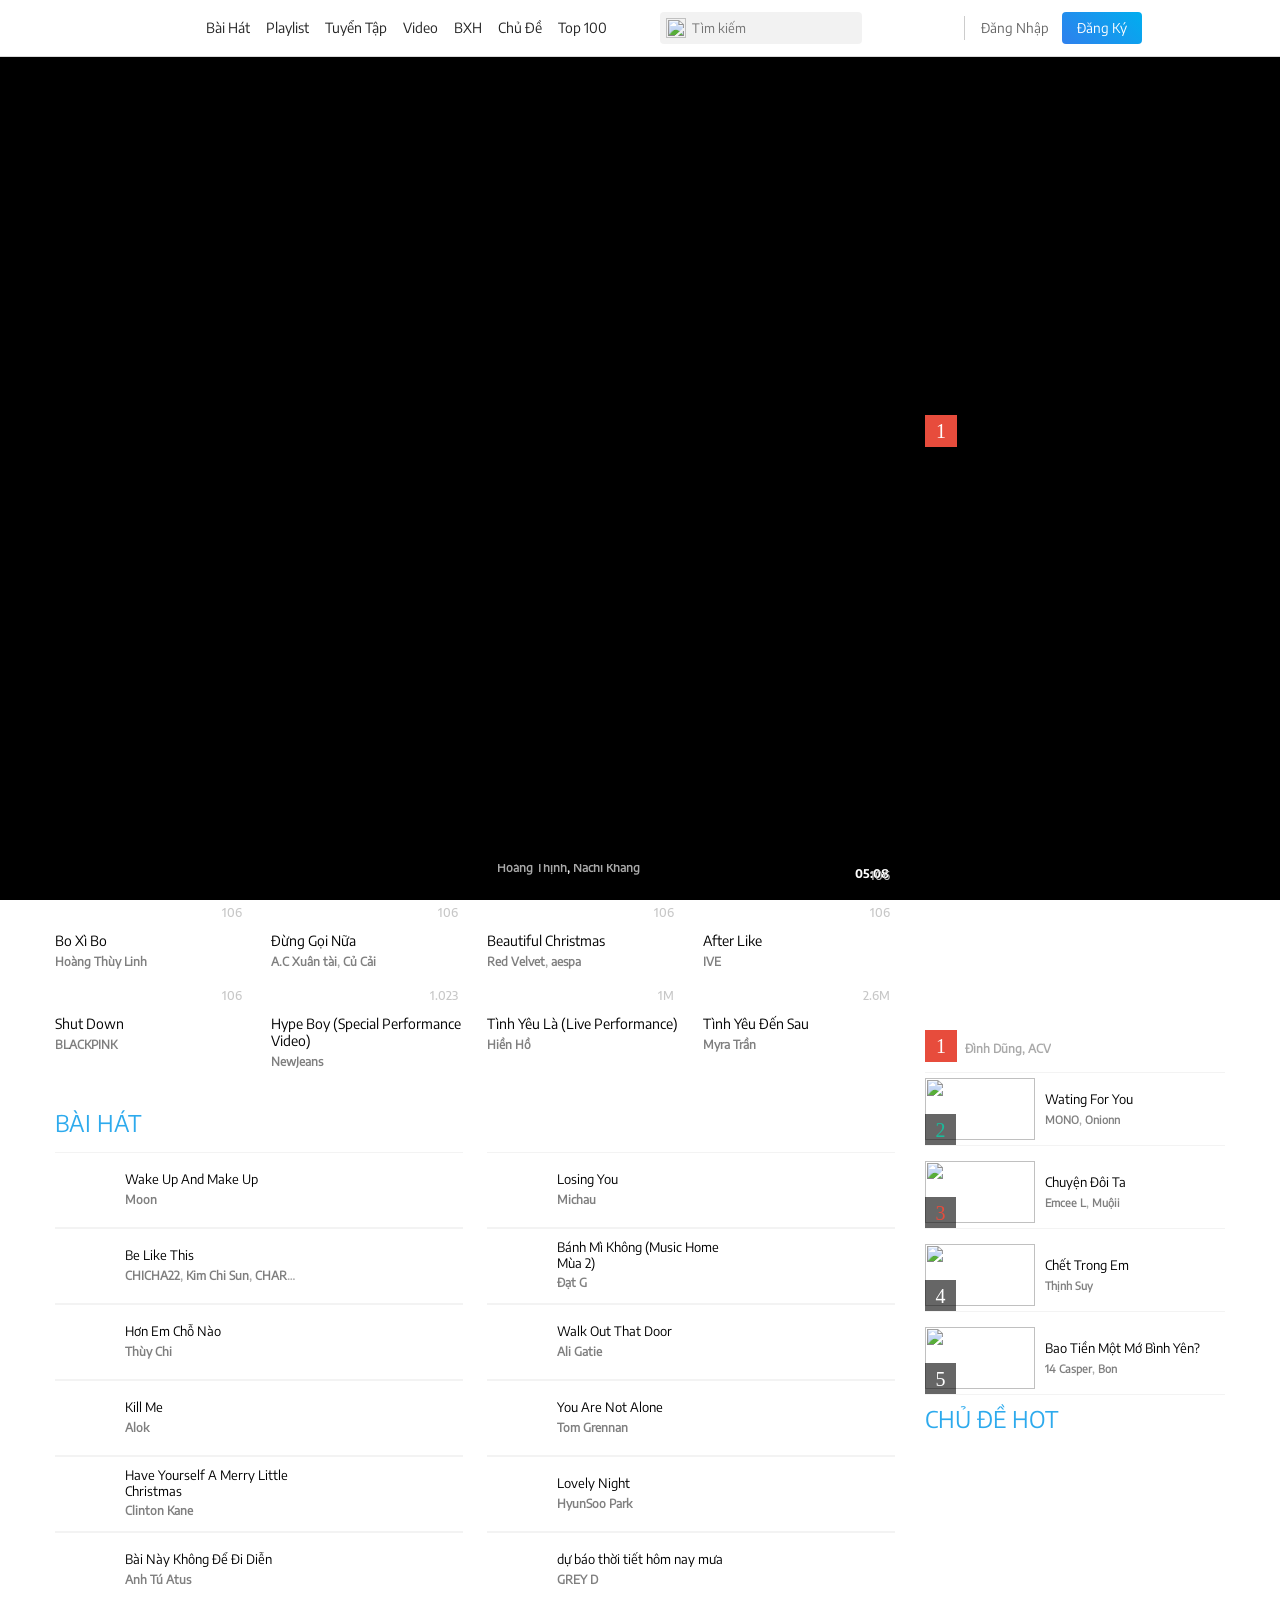
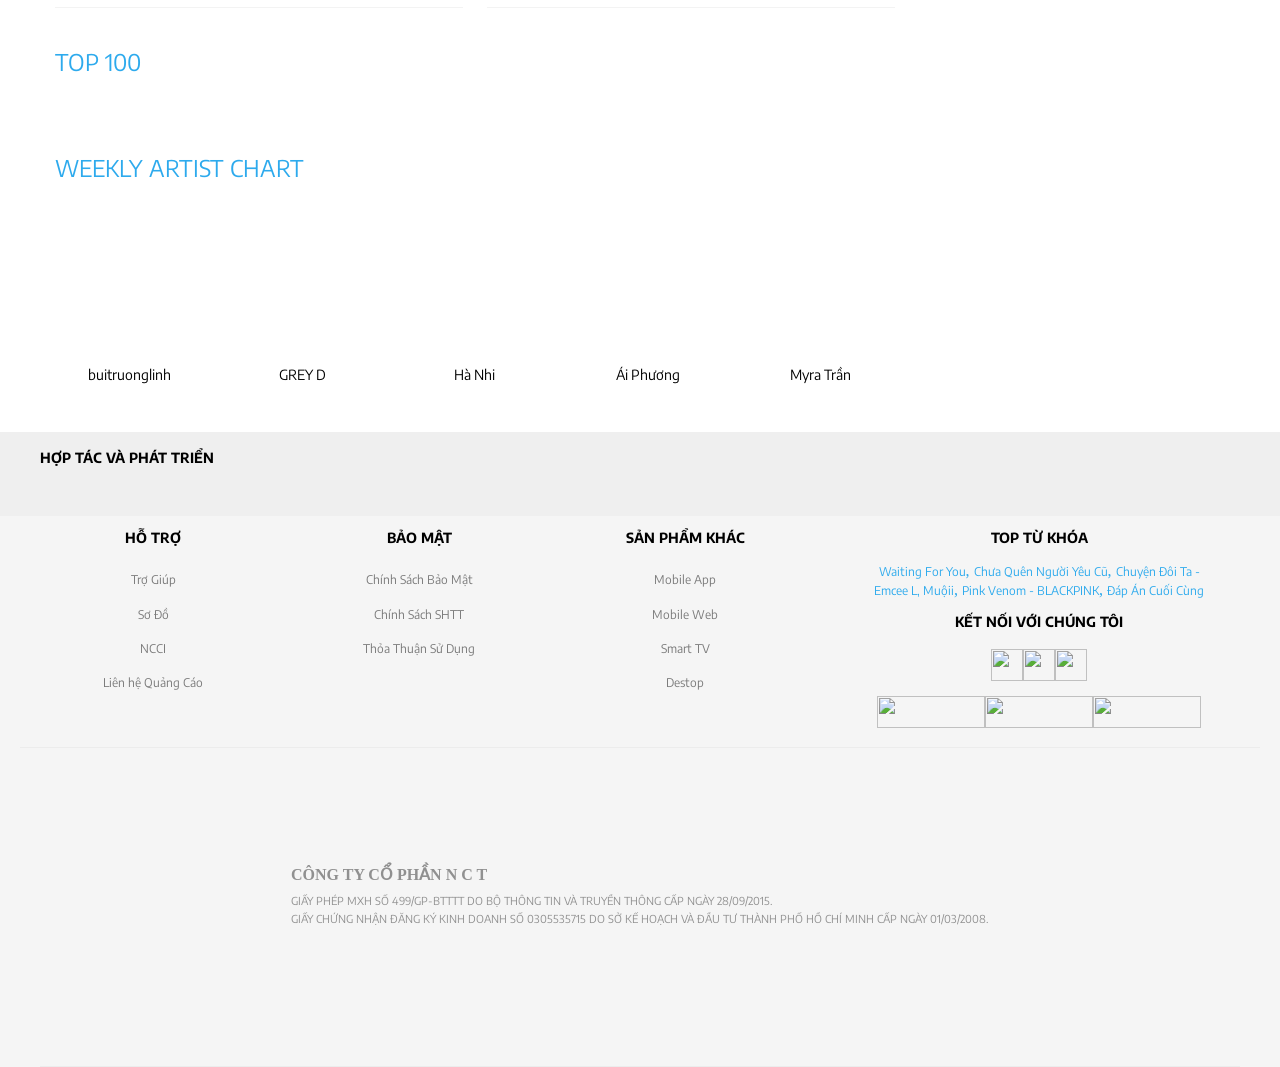
==== commit 91a17ec3: "update href_link" ====
--- a/index.html
+++ b/index.html
@@ -23,7 +23,7 @@
                 <div class="navlink__link--logo"></div>
             </div>
             <div class="navlink__link--select">
-                <div class="navlink__link music" href="">
+                <div class="navlink__link music" href="#">
                     <span class='navlink__link--content' title="Bài Hát">Bài Hát</span>
                     <div class="nav__link--popup">
                         <div class="link__popup--item">
@@ -74,7 +74,7 @@
                         </div>
                     </div>
                 </div>
-                <div class="navlink__link music" href="">
+                <div class="navlink__link music" href="#">
                     <span class="navlink__link--content" title="Playlist">Playlist</span>
                     <div class="nav__link--popup">
                         <div class="link__popup--item">
@@ -125,7 +125,7 @@
                         </div>
                     </div>
                 </div>
-                <div class="navlink__link music" href="">
+                <div class="navlink__link music" href="#">
                     <span class="navlink__link--content" title="Tuyển Tập">Tuyển Tập</span>
                     <div class="nav__link--popup">
                         <div class="link__popup--item">
@@ -177,7 +177,7 @@
                         </div>
                     </div>
                 </div>
-                <div class="navlink__link music" href="">
+                <div class="navlink__link music" href="#">
                     <span class="navlink__link--content" title="Video">Video</span>
                     <div class="nav__link--popup">
                         <div class="link__popup--item">
@@ -237,7 +237,7 @@
                         </div>
                     </div>
                 </div>
-                <div class="navlink__link music" href="">
+                <div class="navlink__link music" href="#">
                     <span class="navlink__link--content" title="BXH">BXH</span>
                     <div class="nav__link--popupsingle">
                         <div class="link__popup--itemcenter">
@@ -247,7 +247,7 @@
                         </div>
                     </div>
                 </div>
-                <div class="navlink__link music" href="">
+                <div class="navlink__link music" href="#">
                     <span class="navlink__link--content" title="Chủ Đề">Chủ Đề</span>
                     <div class="nav__link--popup">
                         <div class="link__popup--item">
@@ -279,7 +279,7 @@
                         </div>
                     </div>
                 </div>
-                <div class="navlink__link music" href="">
+                <div class="navlink__link music" href="#">
                     <span class="navlink__link--content" title="Top 100">Top 100</span>
                     <div class="nav__link--popupsingle">
                         <div class="link__popup--itemcenter">
@@ -290,7 +290,7 @@
                         </div>
                     </div>
                 </div>
-                <div class="navlink__link music" href="">
+                <div class="navlink__link music" href="#">
                     <div class="navlink__link--more" title="Khác"></div>
                     <div class="nav__link--popupsingle">
                         <div class="link__popup--itemcenter">
@@ -331,7 +331,7 @@
         <div class="container__slider center">
             <div class="img__slider">
                 <div class="container__slider--item">
-                    <a href="" class="slider__item--link">
+                    <a href="#" class="slider__item--link">
                         <img class="item__link--img"
                             src="https://avatar-ex-swe.nixcdn.com/slideshow/2022/12/15/3/0/a/d/1671076967106_org.jpg"
                             alt="">
@@ -341,7 +341,7 @@
             </div>
             <div class="img__slider">
                 <div class="container__slider--item">
-                    <a href="" class="slider__item--link">
+                    <a href="#" class="slider__item--link">
                         <img class="item__link--img"
                             src="https://avatar-ex-swe.nixcdn.com/slideshow/2022/12/15/3/0/a/d/1671089811927_org.jpg"
                             alt="">
@@ -351,7 +351,7 @@
             </div>
             <div class="img__slider">
                 <div class="container__slider--item">
-                    <a href="" class="slider__item--link">
+                    <a href="#" class="slider__item--link">
                         <img class="item__link--img"
                             src="https://avatar-ex-swe.nixcdn.com/slideshow/2022/12/07/0/6/3/9/1670380581782_org.jpg"
                             alt="">
@@ -361,7 +361,7 @@
             </div>
             <div class="img__slider">
                 <div class="container__slider--item">
-                    <a href="" class="slider__item--link">
+                    <a href="#" class="slider__item--link">
                         <img class="item__link--img"
                             src="https://avatar-ex-swe.nixcdn.com/slideshow/2022/12/14/2/1/1/4/1670996723064_org.jpg"
                             alt="">
@@ -371,7 +371,7 @@
             </div>
             <div class="img__slider">
                 <div class="container__slider--item">
-                    <a href="" class="slider__item--link">
+                    <a href="#" class="slider__item--link">
                         <img class="item__link--img"
                             src="https://avatar-ex-swe.nixcdn.com/slideshow/2022/12/16/5/c/9/a/1671158885148_org.jpg"
                             alt="">
@@ -381,7 +381,7 @@
             </div>
             <div class="img__slider">
                 <div class="container__slider--item">
-                    <a href="" class="slider__item--link">
+                    <a href="#" class="slider__item--link">
                         <img class="item__link--img"
                             src="https://avatar-ex-swe.nixcdn.com/slideshow/2022/12/16/5/c/9/a/1671171344670_org.jpg"
                             alt="">
@@ -391,7 +391,7 @@
             </div>
             <div class="img__slider">
                 <div class="container__slider--item">
-                    <a href="" class="slider__item--link">
+                    <a href="#" class="slider__item--link">
                         <img class="item__link--img"
                             src="https://avatar-ex-swe.nixcdn.com/slideshow/2022/12/16/5/c/9/a/1671186835449_org.jpg"
                             alt="">
@@ -401,7 +401,7 @@
             </div>
             <div class="img__slider">
                 <div class="container__slider--item">
-                    <a href="" class="slider__item--link">
+                    <a href="#" class="slider__item--link">
                         <img class="item__link--img"
                             src="https://avatar-ex-swe.nixcdn.com/slideshow/2022/12/14/2/1/1/4/1671000337515_org.jpg"
                             alt="">
@@ -411,7 +411,7 @@
             </div>
             <div class="img__slider">
                 <div class="container__slider--item">
-                    <a href="" class="slider__item--link">
+                    <a href="#" class="slider__item--link">
                         <img class="item__link--img"
                             src="https://avatar-ex-swe.nixcdn.com/slideshow/2022/12/14/2/1/1/4/1671012443422_org.jpg"
                             alt="">
@@ -433,7 +433,7 @@
                                 src="https://avatar-ex-swe.nixcdn.com/playlist/2022/12/15/f/7/7/6/1671096946268_300.jpg"
                                 alt="">
                         </div>
-                        <a href="" class="img__item-title">Nhạc Cho Thứ Ba</a>
+                        <a href="#" class="img__item-title">Nhạc Cho Thứ Ba</a>
                     </div>
                     <div class="content__img--item col l-2-4 m-3 c-4">
                         <div class="img__item">
@@ -441,7 +441,7 @@
                                 src="https://avatar-ex-swe.nixcdn.com/playlist/2022/12/15/f/7/7/6/1671094093444_300.jpg"
                                 alt="">
                         </div>
-                        <a href="" class="img__item-title">Nhạc Cho Thứ Bảy</a>
+                        <a href="#" class="img__item-title">Nhạc Cho Thứ Bảy</a>
                     </div>
                     <div class="content__img--item col l-2-4 m-3 c-4">
                         <div class="img__item">
@@ -449,7 +449,7 @@
                                 src="https://avatar-ex-swe.nixcdn.com/playlist/2022/12/15/f/7/7/6/1671094076128_300.jpg"
                                 alt="">
                         </div>
-                        <a href="" class="img__item-title">Nhạc Cho Thứ Hai</a>
+                        <a href="#" class="img__item-title">Nhạc Cho Thứ Hai</a>
                     </div>
                     <div class="content__img--item col l-2-4 m-3 c-4">
                         <div class="img__item">
@@ -457,7 +457,7 @@
                                 src="https://avatar-ex-swe.nixcdn.com/playlist/2022/12/15/f/7/7/6/1671094198396_300.jpg"
                                 alt="">
                         </div>
-                        <a href="" class="img__item-title">Nhạc Cho Thứ Tư</a>
+                        <a href="#" class="img__item-title">Nhạc Cho Thứ Tư</a>
                     </div>
                     <div class="content__img--item col l-2-4 m-3 c-4">
                         <div class="img__item">
@@ -465,7 +465,7 @@
                                 src="https://avatar-ex-swe.nixcdn.com/playlist/2022/12/15/f/7/7/6/1671094251556_300.jpg"
                                 alt="">
                         </div>
-                        <a href="" class="img__item-title">Nhạc Cho Thứ Năm</a>
+                        <a href="#" class="img__item-title">Nhạc Cho Thứ Năm</a>
                     </div>
                 </div>
             </div>
@@ -478,7 +478,7 @@
                                 src="https://avatar-ex-swe.nixcdn.com/playlist/2020/10/26/a/9/f/c/1603695882241_300.jpg"
                                 alt="">
                         </div>
-                        <a href="" class="img__item-title">Nhạc TikTok Remix Nghe Là Ghiền</a>
+                        <a href="#" class="img__item-title">Nhạc TikTok Remix Nghe Là Ghiền</a>
                     </div>
                     <div class="content__img--item col l-2-4 m-3 c-4">
                         <div class="img__item">
@@ -486,7 +486,7 @@
                                 src="https://avatar-ex-swe.nixcdn.com/playlist/2019/11/19/b/d/f/9/1574126424913_300.jpg"
                                 alt="">
                         </div>
-                        <a href="" class="img__item-title">Nhạc TikTok Nhật Bản Hay Nhất</a>
+                        <a href="#" class="img__item-title">Nhạc TikTok Nhật Bản Hay Nhất</a>
                     </div>
                     <div class="content__img--item col l-2-4 m-3 c-4">
                         <div class="img__item">
@@ -494,7 +494,7 @@
                                 src="https://avatar-ex-swe.nixcdn.com/playlist/2020/04/14/9/6/1/3/1586830575191_300.jpg"
                                 alt="">
                         </div>
-                        <a href="" class="img__item-title">Top Thịnh Hành TikTok (Nhạc Trung) - Part 1</a>
+                        <a href="#" class="img__item-title">Top Thịnh Hành TikTok (Nhạc Trung) - Part 1</a>
                     </div>
                     <div class="content__img--item col l-2-4 m-3 c-4">
                         <div class="img__item">
@@ -502,7 +502,7 @@
                                 src="https://avatar-ex-swe.nixcdn.com/playlist/2020/06/03/6/1/c/b/1591171276147_300.jpg"
                                 alt="">
                         </div>
-                        <a href="" class="img__item-title">Top Thịnh Hành TikTok (Nhạc Trung) - Part 2</a>
+                        <a href="#" class="img__item-title">Top Thịnh Hành TikTok (Nhạc Trung) - Part 2</a>
                     </div>
                     <div class="content__img--item col l-2-4 m-3 c-4">
                         <div class="img__item">
@@ -510,7 +510,7 @@
                                 src="https://avatar-ex-swe.nixcdn.com/playlist/2018/06/19/f/f/7/1/1529384354840_300.jpg"
                                 alt="">
                         </div>
-                        <a href="" class="img__item-title">Nhạc TikTok Cực Dễ Thương</a>
+                        <a href="#" class="img__item-title">Nhạc TikTok Cực Dễ Thương</a>
                     </div>
                 </div>
             </div>
@@ -523,7 +523,7 @@
                                 src="https://avatar-ex-swe.nixcdn.com/playlist/2021/07/08/c/f/c/1/1625727315472_300.jpg"
                                 alt="">
                         </div>
-                        <a href="" class="img__item-title">Hit Toàn Cầu</a>
+                        <a href="#" class="img__item-title">Hit Toàn Cầu</a>
                     </div>
                     <div class="content__img--item col l-2-4 m-3 c-4">
                         <div class="img__item">
@@ -531,7 +531,7 @@
                                 src="https://avatar-ex-swe.nixcdn.com/playlist/2022/06/29/7/5/2/a/1656473983169_300.jpg"
                                 alt="">
                         </div>
-                        <a href="" class="img__item-title">Ướt Mi</a>
+                        <a href="#" class="img__item-title">Ướt Mi</a>
                     </div>
                     <div class="content__img--item col l-2-4 m-3 c-4">
                         <div class="img__item">
@@ -539,7 +539,7 @@
                                 src="https://avatar-ex-swe.nixcdn.com/playlist/2021/07/20/c/4/2/e/1626761935436_300.jpg"
                                 alt="">
                         </div>
-                        <a href="" class="img__item-title">Đi Đâu Cũng Nghe</a>
+                        <a href="#" class="img__item-title">Đi Đâu Cũng Nghe</a>
                     </div>
                     <div class="content__img--item col l-2-4 m-3 c-4">
                         <div class="img__item">
@@ -547,7 +547,7 @@
                                 src="https://avatar-ex-swe.nixcdn.com/playlist/2021/07/08/c/f/c/1/1625724943294_300.jpg"
                                 alt="">
                         </div>
-                        <a href="" class="img__item-title">Âm Nhạc Cá Tính</a>
+                        <a href="#" class="img__item-title">Âm Nhạc Cá Tính</a>
                     </div>
                     <div class="content__img--item col l-2-4 m-3 c-4">
                         <div class="img__item">
@@ -555,7 +555,7 @@
                                 src="https://avatar-ex-swe.nixcdn.com/playlist/2021/07/08/c/f/c/1/1625713018776_300.jpg"
                                 alt="">
                         </div>
-                        <a href="" class="img__item-title">Mới Mẻ Ngọt Ngào</a>
+                        <a href="#" class="img__item-title">Mới Mẻ Ngọt Ngào</a>
                     </div>
                 </div>
             </div>
@@ -568,11 +568,11 @@
                                 src="https://avatar-ex-swe.nixcdn.com/song/2022/11/22/a/f/3/4/1669107292327_300.jpg"
                                 alt="">
                         </div>
-                        <a href="" class="img__item-title">Sunflower Driveway</a>
+                        <a href="#" class="img__item-title">Sunflower Driveway</a>
                         <h4 class="singer__names">
-                            <a class='singer-name' href="">CHICHA22</a>,
-                            <a class='singer-name' href="">Kim Chi Sun</a>,
-                            <a class='singer-name' href="">CHARLES</a>
+                            <a class='singer-name' href="#">CHICHA22</a>,
+                            <a class='singer-name' href="#">Kim Chi Sun</a>,
+                            <a class='singer-name' href="#">CHARLES</a>
                         </h4>
                     </div>
                     <div class="content__img--item col l-2-4 m-3 c-4">
@@ -581,9 +581,9 @@
                                 src="https://avatar-ex-swe.nixcdn.com/song/2022/11/16/a/e/6/9/1668568582316_300.jpg"
                                 alt="">
                         </div>
-                        <a href="" class="img__item-title">Bo Xì Bo</a>
+                        <a href="#" class="img__item-title">Bo Xì Bo</a>
                         <h4 class="singer__names">
-                            <a class='singer-name' href="">Hoàng Thùy Linh</a>
+                            <a class='singer-name' href="#">Hoàng Thùy Linh</a>
                         </h4>
                     </div>
                     <div class="content__img--item col l-2-4 m-3 c-4">
@@ -592,9 +592,9 @@
                                 src="https://avatar-ex-swe.nixcdn.com/song/2022/11/17/0/5/b/e/1668702823298_300.jpg"
                                 alt="">
                         </div>
-                        <a href="" class="img__item-title">Sau Lưng Anh Có Ai Kìa (Winter Remix)</a>
+                        <a href="#" class="img__item-title">Sau Lưng Anh Có Ai Kìa (Winter Remix)</a>
                         <h4 class="singer__names">
-                            <a class='singer-name' href="">Thiều Bảo Trâm</a>
+                            <a class='singer-name' href="#">Thiều Bảo Trâm</a>
                         </h4>
                     </div>
                     <div class="content__img--item col l-2-4 m-3 c-4">
@@ -603,11 +603,11 @@
                                 src="https://avatar-ex-swe.nixcdn.com/song/2022/12/14/5/b/1/b/1671001623732_300.jpg"
                                 alt="">
                         </div>
-                        <a href="" class="img__item-title">ngủ một mình</a>
+                        <a href="#" class="img__item-title">ngủ một mình</a>
                         <h4 class="singer__names">
-                            <a class='singer-name' href="">HIEUTHUHAI</a>,
-                            <a class='singer-name' href="">Negav</a>,
-                            <a class='singer-name' href="">Kewtiie</a>
+                            <a class='singer-name' href="#">HIEUTHUHAI</a>,
+                            <a class='singer-name' href="#">Negav</a>,
+                            <a class='singer-name' href="#">Kewtiie</a>
                         </h4>
                     </div>
                     <div class="content__img--item col l-2-4 m-3 c-4">
@@ -616,10 +616,10 @@
                                 src="https://avatar-ex-swe.nixcdn.com/song/2022/12/06/8/b/9/3/1670316642692_300.jpg"
                                 alt="">
                         </div>
-                        <a href="" class="img__item-title">Không Cần Phải Nói Nhiều (The Goodboi Flip)</a>
+                        <a href="#" class="img__item-title">Không Cần Phải Nói Nhiều (The Goodboi Flip)</a>
                         <h4 class="singer__names">
-                            <a class='singer-name' href="">tlinh</a>,
-                            <a class='singer-name' href="">Onionn</a>
+                            <a class='singer-name' href="#">tlinh</a>,
+                            <a class='singer-name' href="#">Onionn</a>
                         </h4>
                     </div>
                     <div class="content__img--item col l-2-4 m-3 c-4">
@@ -628,9 +628,9 @@
                                 src="https://avatar-ex-swe.nixcdn.com/playlist/2022/12/05/a/3/f/8/1670217599289_300.jpg"
                                 alt="">
                         </div>
-                        <a href="" class="img__item-title">Vọng (EP)</a>
+                        <a href="#" class="img__item-title">Vọng (EP)</a>
                         <h4 class="singer__names">
-                            <a class='singer-name' href="">buitruonglinh</a>
+                            <a class='singer-name' href="#">buitruonglinh</a>
                         </h4>
                     </div>
                     <div class="content__img--item col l-2-4 m-3 c-4">
@@ -639,9 +639,9 @@
                                 src="https://avatar-ex-swe.nixcdn.com/playlist/2022/12/05/a/3/f/8/1670217931988_300.jpg"
                                 alt="">
                         </div>
-                        <a href="" class="img__item-title">Đến Đâu Từ Đây (EP)</a>
+                        <a href="#" class="img__item-title">Đến Đâu Từ Đây (EP)</a>
                         <h4 class="singer__names">
-                            <a class='singer-name' href="">Thành Đồng</a>
+                            <a class='singer-name' href="#">Thành Đồng</a>
                         </h4>
                     </div>
                     <div class="content__img--item col l-2-4 m-3 c-4">
@@ -650,9 +650,9 @@
                                 src="https://avatar-ex-swe.nixcdn.com/playlist/2022/12/12/8/1/0/e/1670823189535_300.jpg"
                                 alt="">
                         </div>
-                        <a href="" class="img__item-title">Uka</a>
+                        <a href="#" class="img__item-title">Uka</a>
                         <h4 class="singer__names">
-                            <a class='singer-name' href="">Tei</a>
+                            <a class='singer-name' href="#">Tei</a>
                         </h4>
                     </div>
                     <div class="content__img--item col l-2-4 m-3 c-4">
@@ -661,9 +661,9 @@
                                 src="https://avatar-ex-swe.nixcdn.com/playlist/2022/10/25/3/7/e/1/1666708093632_300.jpg"
                                 alt="">
                         </div>
-                        <a href="" class="img__item-title">Tập 9 - Trạm 5: Xuân Hạ Thu Đông, rồi lại Xuân 2</a>
+                        <a href="#" class="img__item-title">Tập 9 - Trạm 5: Xuân Hạ Thu Đông, rồi lại Xuân 2</a>
                         <h4 class="singer__names">
-                            <a class='singer-name' href="">Forest Studio</a>
+                            <a class='singer-name' href="#">Forest Studio</a>
                         </h4>
                     </div>
                     <div class="content__img--item col l-2-4 m-3 c-4">
@@ -672,9 +672,9 @@
                                 src="https://avatar-ex-swe.nixcdn.com/playlist/2022/12/13/f/b/6/5/1670904738091_300.jpg"
                                 alt="">
                         </div>
-                        <a href="" class="img__item-title">Bài Hát Hay Nhất - Big Song Big Deal (Tập 10)</a>
+                        <a href="#" class="img__item-title">Bài Hát Hay Nhất - Big Song Big Deal (Tập 10)</a>
                         <h4 class="singer__names">
-                            <a class='singer-name' href="">V.A</a>
+                            <a class='singer-name' href="#">V.A</a>
                         </h4>
                     </div>
                 </div>
@@ -696,8 +696,8 @@
                                 Tử Mẫu Thiên
                                 Linh Cái")</span>
                             <h4 class="singer__names item-mv-bottom">
-                                <a class="singer-name font-color-xam" href="">CARA</a>,
-                                <a class="singer-name font-color-xam" href="">Ngắn</a>
+                                <a class="singer-name font-color-xam" href="#">CARA</a>,
+                                <a class="singer-name font-color-xam" href="#">Ngắn</a>
                             </h4>
                             <div class="item-mask-bg"></div>
                         </div>
@@ -715,8 +715,8 @@
                                 alt="">
                             <span class="img__item-title item-mv-top">Quên một người là chuyện của thời gian</span>
                             <h4 class="singer__names item-mv-bottom">
-                                <a class="singer-name font-color-xam" href="">Hoàng Thịnh</a>,
-                                <a class="singer-name font-color-xam" href="">Nachi Khang</a>
+                                <a class="singer-name font-color-xam" href="#">Hoàng Thịnh</a>,
+                                <a class="singer-name font-color-xam" href="#">Nachi Khang</a>
                             </h4>
                             <div class="item-mask-bg"></div>
                         </div>
@@ -737,7 +737,7 @@
                         </div>
                         <a class="img__item-title">Bo Xì Bo</a>
                         <h4 class="singer__names">
-                            <a class='singer-name' href="">Hoàng Thùy Linh</a>
+                            <a class='singer-name' href="#">Hoàng Thùy Linh</a>
                         </h4>
                     </div>
                     <div class="content__img--item col l-3 m-4 c-4">
@@ -754,8 +754,8 @@
                         </div>
                         <a class="img__item-title">Đừng Gọi Nữa</a>
                         <h4 class="singer__names">
-                            <a class='singer-name' href="">A.C Xuân tài</a>,
-                            <a class='singer-name' href="">Củ Cải</a>
+                            <a class='singer-name' href="#">A.C Xuân tài</a>,
+                            <a class='singer-name' href="#">Củ Cải</a>
                         </h4>
                     </div>
                     <div class="content__img--item col l-3 m-4 c-4">
@@ -772,8 +772,8 @@
                         </div>
                         <a class="img__item-title">Beautiful Christmas</a>
                         <h4 class="singer__names">
-                            <a class='singer-name' href="">Red Velvet</a>,
-                            <a class='singer-name' href="">aespa</a>
+                            <a class='singer-name' href="#">Red Velvet</a>,
+                            <a class='singer-name' href="#">aespa</a>
                         </h4>
                     </div>
                     <div class="content__img--item col l-3 m-4 c-4">
@@ -790,7 +790,7 @@
                         </div>
                         <a class="img__item-title">After Like</a>
                         <h4 class="singer__names">
-                            <a class='singer-name' href="">IVE</a>
+                            <a class='singer-name' href="#">IVE</a>
                         </h4>
                     </div>
                     <div class="content__img--item col l-3 m-4 c-4">
@@ -807,7 +807,7 @@
                         </div>
                         <a class="img__item-title">Shut Down</a>
                         <h4 class="singer__names">
-                            <a class='singer-name' href="">BLACKPINK</a>
+                            <a class='singer-name' href="#">BLACKPINK</a>
                         </h4>
                     </div>
                     <div class="content__img--item col l-3 m-4 c-4">
@@ -824,7 +824,7 @@
                         </div>
                         <a class="img__item-title">Hype Boy (Special Performance Video)</a>
                         <h4 class="singer__names">
-                            <a class='singer-name' href="">NewJeans</a>
+                            <a class='singer-name' href="#">NewJeans</a>
                         </h4>
                     </div>
                     <div class="content__img--item col l-3 m-4 c-4">
@@ -841,7 +841,7 @@
                         </div>
                         <a class="img__item-title">Tình Yêu Là (Live Performance)</a>
                         <h4 class="singer__names">
-                            <a class='singer-name' href="">Hiền Hồ</a>
+                            <a class='singer-name' href="#">Hiền Hồ</a>
                         </h4>
                     </div>
                     <div class="content__img--item col l-3 m-4 c-4">
@@ -858,7 +858,7 @@
                         </div>
                         <a class="img__item-title">Tình Yêu Đến Sau</a>
                         <h4 class="singer__names">
-                            <a class='singer-name' href="">Myra Trần</a>
+                            <a class='singer-name' href="#">Myra Trần</a>
                         </h4>
                     </div>
                 </div>
@@ -874,13 +874,13 @@
                                     alt="">
                             </div>
                             <div class="box_action">
-                                <a href="" class="love_song"></a>
-                                <a href="" class="play_song"></a>
+                                <a href="#" class="love_song"></a>
+                                <a href="#" class="play_song"></a>
                             </div>
                             <div class="content__item--textmv center-text">
-                                <a class="content__item--titlenew" href="">Wake Up And Make Up</a>
+                                <a class="content__item--titlenew" href="#">Wake Up And Make Up</a>
                                 <h4 class="singer__names">
-                                    <a class="singer-name" href="">Moon</a>
+                                    <a class="singer-name" href="#">Moon</a>
                                 </h4>
                             </div>
                         </div>
@@ -891,15 +891,15 @@
                                     alt="">
                             </div>
                             <div class="box_action">
-                                <a href="" class="love_song"></a>
-                                <a href="" class="play_song"></a>
+                                <a href="#" class="love_song"></a>
+                                <a href="#" class="play_song"></a>
                             </div>
                             <div class="content__item--textmv center-text">
-                                <a class="content__item--titlenew" href="">Be Like This</a>
+                                <a class="content__item--titlenew" href="#">Be Like This</a>
                                 <h4 class="singer__names">
-                                    <a class="singer-name" href="">CHICHA22</a>,
-                                    <a class="singer-name" href="">Kim Chi Sun</a>,
-                                    <a class="singer-name" href="">CHARLES.</a>
+                                    <a class="singer-name" href="#">CHICHA22</a>,
+                                    <a class="singer-name" href="#">Kim Chi Sun</a>,
+                                    <a class="singer-name" href="#">CHARLES.</a>
                                 </h4>
                             </div>
                         </div>
@@ -910,13 +910,13 @@
                                     alt="">
                             </div>
                             <div class="box_action">
-                                <a href="" class="love_song"></a>
-                                <a href="" class="play_song"></a>
+                                <a href="#" class="love_song"></a>
+                                <a href="#" class="play_song"></a>
                             </div>
                             <div class="content__item--textmv center-text">
-                                <a class="content__item--titlenew" href="">Hơn Em Chỗ Nào</a>
+                                <a class="content__item--titlenew" href="#">Hơn Em Chỗ Nào</a>
                                 <h4 class="singer__names">
-                                    <a class="singer-name" href="">Thùy Chi</a>
+                                    <a class="singer-name" href="#">Thùy Chi</a>
                                 </h4>
                             </div>
                         </div>
@@ -927,13 +927,13 @@
                                     alt="">
                             </div>
                             <div class="box_action">
-                                <a href="" class="love_song"></a>
-                                <a href="" class="play_song"></a>
+                                <a href="#" class="love_song"></a>
+                                <a href="#" class="play_song"></a>
                             </div>
                             <div class="content__item--textmv center-text">
-                                <a class="content__item--titlenew" href="">Kill Me</a>
+                                <a class="content__item--titlenew" href="#">Kill Me</a>
                                 <h4 class="singer__names">
-                                    <a class="singer-name" href="">Alok</a>
+                                    <a class="singer-name" href="#">Alok</a>
                                 </h4>
                             </div>
                         </div>
@@ -944,13 +944,13 @@
                                     alt="">
                             </div>
                             <div class="box_action">
-                                <a href="" class="love_song"></a>
-                                <a href="" class="play_song"></a>
+                                <a href="#" class="love_song"></a>
+                                <a href="#" class="play_song"></a>
                             </div>
                             <div class="content__item--textmv center-text">
-                                <a class="content__item--titlenew" href="">Have Yourself A Merry Little Christmas</a>
+                                <a class="content__item--titlenew" href="#">Have Yourself A Merry Little Christmas</a>
                                 <h4 class="singer__names">
-                                    <a class="singer-name" href="">Clinton Kane</a>
+                                    <a class="singer-name" href="#">Clinton Kane</a>
                                 </h4>
                             </div>
                         </div>
@@ -961,13 +961,13 @@
                                     alt="">
                             </div>
                             <div class="box_action">
-                                <a href="" class="love_song"></a>
-                                <a href="" class="play_song"></a>
+                                <a href="#" class="love_song"></a>
+                                <a href="#" class="play_song"></a>
                             </div>
                             <div class="content__item--textmv center-text">
-                                <a class="content__item--titlenew" href="">Bài Này Không Để Đi Diễn</a>
+                                <a class="content__item--titlenew" href="#">Bài Này Không Để Đi Diễn</a>
                                 <h4 class="singer__names">
-                                    <a class="singer-name" href="">Anh Tú Atus</a>
+                                    <a class="singer-name" href="#">Anh Tú Atus</a>
                                 </h4>
                             </div>
                         </div>
@@ -980,13 +980,13 @@
                                     alt="">
                             </div>
                             <div class="box_action">
-                                <a href="" class="love_song"></a>
-                                <a href="" class="play_song"></a>
+                                <a href="#" class="love_song"></a>
+                                <a href="#" class="play_song"></a>
                             </div>
                             <div class="content__item--textmv center-text">
-                                <a class="content__item--titlenew" href="">Losing You</a>
+                                <a class="content__item--titlenew" href="#">Losing You</a>
                                 <h4 class="singer__names">
-                                    <a class="singer-name" href="">Michau</a>
+                                    <a class="singer-name" href="#">Michau</a>
                                 </h4>
                             </div>
                         </div>
@@ -997,13 +997,13 @@
                                     alt="">
                             </div>
                             <div class="box_action">
-                                <a href="" class="love_song"></a>
-                                <a href="" class="play_song"></a>
+                                <a href="#" class="love_song"></a>
+                                <a href="#" class="play_song"></a>
                             </div>
                             <div class="content__item--textmv center-text">
-                                <a class="content__item--titlenew" href="">Bánh Mì Không (Music Home Mùa 2)</a>
+                                <a class="content__item--titlenew" href="#">Bánh Mì Không (Music Home Mùa 2)</a>
                                 <h4 class="singer__names">
-                                    <a class="singer-name" href="">Đạt G</a>
+                                    <a class="singer-name" href="#">Đạt G</a>
                                 </h4>
                             </div>
                         </div>
@@ -1014,13 +1014,13 @@
                                     alt="">
                             </div>
                             <div class="box_action">
-                                <a href="" class="love_song"></a>
-                                <a href="" class="play_song"></a>
+                                <a href="#" class="love_song"></a>
+                                <a href="#" class="play_song"></a>
                             </div>
                             <div class="content__item--textmv center-text">
-                                <a class="content__item--titlenew" href="">Walk Out That Door</a>
+                                <a class="content__item--titlenew" href="#">Walk Out That Door</a>
                                 <h4 class="singer__names">
-                                    <a class="singer-name" href="">Ali Gatie</a>
+                                    <a class="singer-name" href="#">Ali Gatie</a>
                                 </h4>
                             </div>
                         </div>
@@ -1031,13 +1031,13 @@
                                     alt="">
                             </div>
                             <div class="box_action">
-                                <a href="" class="love_song"></a>
-                                <a href="" class="play_song"></a>
+                                <a href="#" class="love_song"></a>
+                                <a href="#" class="play_song"></a>
                             </div>
                             <div class="content__item--textmv center-text">
-                                <a class="content__item--titlenew" href="">You Are Not Alone</a>
+                                <a class="content__item--titlenew" href="#">You Are Not Alone</a>
                                 <h4 class="singer__names">
-                                    <a class="singer-name" href="">Tom Grennan</a>
+                                    <a class="singer-name" href="#">Tom Grennan</a>
                                 </h4>
                             </div>
                         </div>
@@ -1048,13 +1048,13 @@
                                     alt="">
                             </div>
                             <div class="box_action">
-                                <a href="" class="love_song"></a>
-                                <a href="" class="play_song"></a>
+                                <a href="#" class="love_song"></a>
+                                <a href="#" class="play_song"></a>
                             </div>
                             <div class="content__item--textmv center-text">
-                                <a class="content__item--titlenew" href="">Lovely Night</a>
+                                <a class="content__item--titlenew" href="#">Lovely Night</a>
                                 <h4 class="singer__names">
-                                    <a class="singer-name" href="">HyunSoo Park</a>
+                                    <a class="singer-name" href="#">HyunSoo Park</a>
                                 </h4>
                             </div>
                         </div>
@@ -1065,13 +1065,13 @@
                                     alt="">
                             </div>
                             <div class="box_action">
-                                <a href="" class="love_song"></a>
-                                <a href="" class="play_song"></a>
+                                <a href="#" class="love_song"></a>
+                                <a href="#" class="play_song"></a>
                             </div>
                             <div class="content__item--textmv center-text">
-                                <a class="content__item--titlenew" href="">dự báo thời tiết hôm nay mưa</a>
+                                <a class="content__item--titlenew" href="#">dự báo thời tiết hôm nay mưa</a>
                                 <h4 class="singer__names">
-                                    <a class="singer-name" href="">GREY D</a>
+                                    <a class="singer-name" href="#">GREY D</a>
                                 </h4>
                             </div>
                         </div>
@@ -1177,65 +1177,65 @@
                             <div class="sidebar__content--level">1</div>
                         </div>
                         <div class="sidebar__content--bottom">
-                            <a href="" class="sidebar__content--namemusic">dự báo thời tiết hôm nay mưa</a>
-                            <a href="" class="sidebar__content--namesinger">GREY D</a>
+                            <a href="#" class="sidebar__content--namemusic">dự báo thời tiết hôm nay mưa</a>
+                            <a href="#" class="sidebar__content--namesinger">GREY D</a>
                         </div>
                     </div>
                     <div class="sidebar__content--itemmusic">
                         <span class="content__item--levelmusic color-xanhmusic">2</span>
                         <div class='content__item--textmusic'>
-                            <a class="content__item--titlenew" href="">Wating For You</a>
-                            <h5 class="singer__namess">
-                                <a class="singer__namess--text" href="">MONO</a>,
-                                <a class="singer__namess--text" href="">Onionn</a>
+                            <a class="content__item--titlenew" href="#">Wating For You</a>
+                            <h5 class="singer__namess">
+                                <a class="singer__namess--text" href="#">MONO</a>,
+                                <a class="singer__namess--text" href="#">Onionn</a>
                             </h5>
                         </div>
                     </div>
                     <div class="sidebar__content--itemmusic">
                         <span class="content__item--levelmusic color-cammusic">3</span>
                         <div class='content__item--textmusic'>
-                            <a class="content__item--titlenew" href="">Chuyện Đôi Ta</a>
-                            <h5 class="singer__namess">
-                                <a class="singer__namess--text" href="">Emcee L</a>,
-                                <a class="singer__namess--text" href="">Muộii</a>
+                            <a class="content__item--titlenew" href="#">Chuyện Đôi Ta</a>
+                            <h5 class="singer__namess">
+                                <a class="singer__namess--text" href="#">Emcee L</a>,
+                                <a class="singer__namess--text" href="#">Muộii</a>
                             </h5>
                         </div>
                     </div>
                     <div class="sidebar__content--itemmusic">
                         <span class="content__item--levelmusic color-normal">4</span>
                         <div class='content__item--textmusic'>
-                            <a class="content__item--titlenew" href="">Chết Trong Em</a>
-                            <h5 class="singer__namess">
-                                <a class="singer__namess--text" href="">Thịnh Suy</a>
+                            <a class="content__item--titlenew" href="#">Chết Trong Em</a>
+                            <h5 class="singer__namess">
+                                <a class="singer__namess--text" href="#">Thịnh Suy</a>
                             </h5>
                         </div>
                     </div>
                     <div class="sidebar__content--itemmusic">
                         <span class="content__item--levelmusic color-normal">5</span>
                         <div class='content__item--textmusic'>
-                            <a class="content__item--titlenew" href="">Bao Tiền Một Mớ Bình Yên?</a>
-                            <h5 class="singer__namess">
-                                <a class="singer__namess--text" href="">14 Casper</a>,
-                                <a class="singer__namess--text" href="">Bon</a>
+                            <a class="content__item--titlenew" href="#">Bao Tiền Một Mớ Bình Yên?</a>
+                            <h5 class="singer__namess">
+                                <a class="singer__namess--text" href="#">14 Casper</a>,
+                                <a class="singer__namess--text" href="#">Bon</a>
                             </h5>
                         </div>
                     </div>
                     <div class="sidebar__content--itemmusic">
                         <span class="content__item--levelmusic color-normal">6</span>
                         <div class='content__item--textmusic'>
-                            <a class="content__item--titlenew" href="">Vì Anh Đâu Có Biết</a>
-                            <h5 class="singer__namess">
-                                <a class="singer__namess--text" href="">Madihu</a>,
-                                <a class="singer__namess--text" href="">Vũ</a>
+                            <a class="content__item--titlenew" href="#">Vì Anh Đâu Có Biết</a>
+                            <h5 class="singer__namess">
+                                <a class="singer__namess--text" href="#">Madihu</a>,
+                                <a class="singer__namess--text" href="#">Vũ</a>
                             </h5>
                         </div>
                     </div>
                     <div class="sidebar__content--itemmusic">
                         <span class="content__item--levelmusic color-normal">7</span>
                         <div class='content__item--textmusic'>
-                            <a class="content__item--titlenew" href="">Bên Trên Tầng Lầu</a>
-                            <h5 class="singer__namess">
-                                <a class="singer__namess--text" href="">Tăng Duy Tân</a>
+                            <a class="content__item--titlenew" href="#">Bên Trên Tầng Lầu</a>
+                            <h5 class="singer__namess">
+                                <a class="singer__namess--text" href="#">Tăng Duy Tân</a>
                             </h5>
                         </div>
                     </div>
@@ -1248,66 +1248,66 @@
                             <div class="sidebar__content--level">1</div>
                         </div>
                         <div class="sidebar__content--bottom">
-                            <a href="" class="sidebar__content--namemusic">All I Want For Christmas Is You</a>
-                            <a href="" class="sidebar__content--namesinger">Wham!</a>
+                            <a href="#" class="sidebar__content--namemusic">All I Want For Christmas Is You</a>
+                            <a href="#" class="sidebar__content--namesinger">Wham!</a>
                         </div>
                     </div>
                     <div class="sidebar__content--itemmusic">
                         <span class="content__item--levelmusic color-xanhmusic">2</span>
                         <div class='content__item--textmusic'>
-                            <a class="content__item--titlenew" href="">Rockin' Around The Christmas Tree</a>
-                            <h5 class="singer__namess">
-                                <a class="singer__namess--text" href="">Brenda Lee</a>
+                            <a class="content__item--titlenew" href="#">Rockin' Around The Christmas Tree</a>
+                            <h5 class="singer__namess">
+                                <a class="singer__namess--text" href="#">Brenda Lee</a>
                             </h5>
                         </div>
                     </div>
                     <div class="sidebar__content--itemmusic">
                         <span class="content__item--levelmusic color-cammusic">3</span>
                         <div class='content__item--textmusic'>
-                            <a class="content__item--titlenew" href="">Last Christmas</a>
-                            <h5 class="singer__namess">
-                                <a class="singer__namess--text" href="">Wham!</a>
+                            <a class="content__item--titlenew" href="#">Last Christmas</a>
+                            <h5 class="singer__namess">
+                                <a class="singer__namess--text" href="#">Wham!</a>
                             </h5>
                         </div>
                     </div>
                     <div class="sidebar__content--itemmusic">
                         <span class="content__item--levelmusic color-normal">4</span>
                         <div class='content__item--textmusic'>
-                            <a class="content__item--titlenew" href="">As It Was</a>
-                            <h5 class="singer__namess">
-                                <a class="singer__namess--text" href="">Harry Styles</a>
+                            <a class="content__item--titlenew" href="#">As It Was</a>
+                            <h5 class="singer__namess">
+                                <a class="singer__namess--text" href="#">Harry Styles</a>
                             </h5>
                         </div>
                     </div>
                     <div class="sidebar__content--itemmusic">
                         <span class="content__item--levelmusic color-normal">5</span>
                         <div class='content__item--textmusic'>
-                            <a class="content__item--titlenew" href="">I'm Good (Blue)</a>
-                            <h5 class="singer__namess">
-                                <a class="singer__namess--text" href="">David Guetta</a>,
-                                <a class="singer__namess--text" href="">Bebe Rexha</a>
+                            <a class="content__item--titlenew" href="#">I'm Good (Blue)</a>
+                            <h5 class="singer__namess">
+                                <a class="singer__namess--text" href="#">David Guetta</a>,
+                                <a class="singer__namess--text" href="#">Bebe Rexha</a>
                             </h5>
                         </div>
                     </div>
                     <div class="sidebar__content--itemmusic">
                         <span class="content__item--levelmusic color-normal">6</span>
                         <div class='content__item--textmusic'>
-                            <a class="content__item--titlenew" href="">Me Porto Bonito</a>
-                            <h5 class="singer__namess">
-                                <a class="singer__namess--text" href="">Bad Bunny</a>,
-                                <a class="singer__namess--text" href="">Chencho Corleone</a>
+                            <a class="content__item--titlenew" href="#">Me Porto Bonito</a>
+                            <h5 class="singer__namess">
+                                <a class="singer__namess--text" href="#">Bad Bunny</a>,
+                                <a class="singer__namess--text" href="#">Chencho Corleone</a>
                             </h5>
                         </div>
                     </div>
                     <div class="sidebar__content--itemmusic">
                         <span class="content__item--levelmusic color-normal">7</span>
                         <div class='content__item--textmusic'>
-                            <a class="content__item--titlenew" href="">Dreamers (Music From The FIFA World Cup Qatar
+                            <a class="content__item--titlenew" href="#">Dreamers (Music From The FIFA World Cup Qatar
                                 2022
                                 Official Soundtrack)</a>
                             <h5 class="singer__namess">
-                                <a class="singer__namess--text" href="">Jung Kook (BTS)</a>,
-                                <a class="singer__namess--text" href="">FIFA Sound</a>
+                                <a class="singer__namess--text" href="#">Jung Kook (BTS)</a>,
+                                <a class="singer__namess--text" href="#">FIFA Sound</a>
                             </h5>
                         </div>
                     </div>
@@ -1320,68 +1320,68 @@
                             <div class="sidebar__content--level">1</div>
                         </div>
                         <div class="sidebar__content--bottom">
-                            <a href="" class="sidebar__content--namemusic">Hype Boy</a>
-                            <a href="" class="sidebar__content--namesinger">NewJeans</a>
+                            <a href="#" class="sidebar__content--namemusic">Hype Boy</a>
+                            <a href="#" class="sidebar__content--namesinger">NewJeans</a>
                         </div>
                     </div>
                     <div class="sidebar__content--itemmusic">
                         <span class="content__item--levelmusic color-xanhmusic">2</span>
                         <div class='content__item--textmusic'>
-                            <a class="content__item--titlenew" href="">Antifragile</a>
-                            <h5 class="singer__namess">
-                                <a class="singer__namess--text" href="">LE SSERAFIM</a>
+                            <a class="content__item--titlenew" href="#">Antifragile</a>
+                            <h5 class="singer__namess">
+                                <a class="singer__namess--text" href="#">LE SSERAFIM</a>
                             </h5>
                         </div>
                     </div>
                     <div class="sidebar__content--itemmusic">
                         <span class="content__item--levelmusic color-cammusic">3</span>
                         <div class='content__item--textmusic'>
-                            <a class="content__item--titlenew" href="">My Way</a>
-                            <h5 class="singer__namess">
-                                <a class="singer__namess--text" href="">Justhis</a>,
-                                <a class="singer__namess--text" href="">Don Malik</a>,
-                                <a class="singer__namess--text" href="">Khan</a>,
-                                <a class="singer__namess--text" href="">Mckdaddy</a>,
-                                <a class="singer__namess--text" href="">Los</a>
+                            <a class="content__item--titlenew" href="#">My Way</a>
+                            <h5 class="singer__namess">
+                                <a class="singer__namess--text" href="#">Justhis</a>,
+                                <a class="singer__namess--text" href="#">Don Malik</a>,
+                                <a class="singer__namess--text" href="#">Khan</a>,
+                                <a class="singer__namess--text" href="#">Mckdaddy</a>,
+                                <a class="singer__namess--text" href="#">Los</a>
                             </h5>
                         </div>
                     </div>
                     <div class="sidebar__content--itemmusic">
                         <span class="content__item--levelmusic color-normal">4</span>
                         <div class='content__item--textmusic'>
-                            <a class="content__item--titlenew" href="">After LIKE</a>
-                            <h5 class="singer__namess">
-                                <a class="singer__namess--text" href="">IVE</a>
+                            <a class="content__item--titlenew" href="#">After LIKE</a>
+                            <h5 class="singer__namess">
+                                <a class="singer__namess--text" href="#">IVE</a>
                             </h5>
                         </div>
                     </div>
                     <div class="sidebar__content--itemmusic">
                         <span class="content__item--levelmusic color-normal">5</span>
                         <div class='content__item--textmusic'>
-                            <a class="content__item--titlenew" href="">Love Always Run Away (Young Lady And
+                            <a class="content__item--titlenew" href="#">Love Always Run Away (Young Lady And
                                 Gentleman
                                 OST)</a>
                             <h5 class="singer__namess">
-                                <a class="singer__namess--text" href="">Lim Young Woong</a>
+                                <a class="singer__namess--text" href="#">Lim Young Woong</a>
                             </h5>
                         </div>
                     </div>
                     <div class="sidebar__content--itemmusic">
                         <span class="content__item--levelmusic color-normal">6</span>
                         <div class='content__item--textmusic'>
-                            <a class="content__item--titlenew" href="">New Thing</a>
-                            <h5 class="singer__namess">
-                                <a class="singer__namess--text" href="">Zico</a>,
-                                <a class="singer__namess--text" href="">Homies</a>
+                            <a class="content__item--titlenew" href="#">New Thing</a>
+                            <h5 class="singer__namess">
+                                <a class="singer__namess--text" href="#">Zico</a>,
+                                <a class="singer__namess--text" href="#">Homies</a>
                             </h5>
                         </div>
                     </div>
                     <div class="sidebar__content--itemmusic">
                         <span class="content__item--levelmusic color-normal">7</span>
                         <div class='content__item--textmusic'>
-                            <a class="content__item--titlenew" href="">Our Blues, Our Life (Our Blues Ost)</a>
-                            <h5 class="singer__namess">
-                                <a class="singer__namess--text" href="">Lim Young Woong</a>
+                            <a class="content__item--titlenew" href="#">Our Blues, Our Life (Our Blues Ost)</a>
+                            <h5 class="singer__namess">
+                                <a class="singer__namess--text" href="#">Lim Young Woong</a>
                             </h5>
                         </div>
                     </div>
@@ -1405,10 +1405,10 @@
                             <img src="https://avatar-ex-swe.nixcdn.com/mv/2022/09/30/a/1/7/a/1664512423340_536.jpg"
                                 class="sidebar__content--title scale-img-effect" alt="">
                             <div class="sidebar__content--level">1</div>
-                            <a class="img__item-title item-music-top" href="">Tình Dang Dở</a>
+                            <a class="img__item-title item-music-top" href="#">Tình Dang Dở</a>
                             <h4 class="singer__names item-music-bottom">
-                                <a class="singer-name font-color-xam" href="">Đình Dũng</a>,
-                                <a class="singer-name font-color-xam" href="">ACV</a>
+                                <a class="singer-name font-color-xam" href="#">Đình Dũng</a>,
+                                <a class="singer-name font-color-xam" href="#">ACV</a>
                             </h4>
                         </div>
                     </div>
@@ -1419,10 +1419,10 @@
                                 src="https://avatar-ex-swe.nixcdn.com/mv/2022/11/25/6/c/a/f/1669318818297.jpg" alt="">
                         </div>
                         <div class='content__item--textmv'>
-                            <a class="content__item--titlenew" href="">Wating For You</a>
-                            <h5 class="singer__namess">
-                                <a class="singer__namess--text" href="">MONO</a>,
-                                <a class="singer__namess--text" href="">Onionn</a>
+                            <a class="content__item--titlenew" href="#">Wating For You</a>
+                            <h5 class="singer__namess">
+                                <a class="singer__namess--text" href="#">MONO</a>,
+                                <a class="singer__namess--text" href="#">Onionn</a>
                             </h5>
                         </div>
                     </div>
@@ -1433,10 +1433,10 @@
                                 src="https://avatar-ex-swe.nixcdn.com/mv/2022/11/29/b/1/6/b/1669692709246.jpg" alt="">
                         </div>
                         <div class='content__item--textmv'>
-                            <a class="content__item--titlenew" href="">Chuyện Đôi Ta</a>
-                            <h5 class="singer__namess">
-                                <a class="singer__namess--text" href="">Emcee L</a>,
-                                <a class="singer__namess--text" href="">Muộii</a>
+                            <a class="content__item--titlenew" href="#">Chuyện Đôi Ta</a>
+                            <h5 class="singer__namess">
+                                <a class="singer__namess--text" href="#">Emcee L</a>,
+                                <a class="singer__namess--text" href="#">Muộii</a>
                             </h5>
                         </div>
                     </div>
@@ -1447,9 +1447,9 @@
                                 src="https://avatar-ex-swe.nixcdn.com/mv/2022/08/07/3/1/f/1/1659806366680.jpg" alt="">
                         </div>
                         <div class='content__item--textmv'>
-                            <a class="content__item--titlenew" href="">Chết Trong Em</a>
-                            <h5 class="singer__namess">
-                                <a class="singer__namess--text" href="">Thịnh Suy</a>
+                            <a class="content__item--titlenew" href="#">Chết Trong Em</a>
+                            <h5 class="singer__namess">
+                                <a class="singer__namess--text" href="#">Thịnh Suy</a>
                             </h5>
                         </div>
                     </div>
@@ -1460,10 +1460,10 @@
                                 src="https://avatar-ex-swe.nixcdn.com/mv/2022/09/13/b/f/5/6/1663066188233.jpg" alt="">
                         </div>
                         <div class='content__item--textmv'>
-                            <a class="content__item--titlenew" href="">Bao Tiền Một Mớ Bình Yên?</a>
-                            <h5 class="singer__namess">
-                                <a class="singer__namess--text" href="">14 Casper</a>,
-                                <a class="singer__namess--text" href="">Bon</a>
+                            <a class="content__item--titlenew" href="#">Bao Tiền Một Mớ Bình Yên?</a>
+                            <h5 class="singer__namess">
+                                <a class="singer__namess--text" href="#">14 Casper</a>,
+                                <a class="singer__namess--text" href="#">Bon</a>
                             </h5>
                         </div>
                     </div>
@@ -1474,14 +1474,14 @@
                             <img src="https://avatar-ex-swe.nixcdn.com/mv/2022/11/28/0/d/0/b/1669610018555_536.jpg"
                                 class="sidebar__content--title scale-img-effect" alt="">
                             <div class="sidebar__content--level">1</div>
-                            <a class="img__item-title item-music-top" href="">Hayya Hayya (Better Together | Fifa
+                            <a class="img__item-title item-music-top" href="#">Hayya Hayya (Better Together | Fifa
                                 World
                                 Cup
                                 2022TM)</a>
                             <h4 class="singer__names item-music-bottom">
-                                <a class="singer-name font-color-xam" href="">Trinidad Cardona</a>,
-                                <a class="singer-name font-color-xam" href="">Davido</a>,
-                                <a class="singer-name font-color-xam" href="">Aisha</a>
+                                <a class="singer-name font-color-xam" href="#">Trinidad Cardona</a>,
+                                <a class="singer-name font-color-xam" href="#">Davido</a>,
+                                <a class="singer-name font-color-xam" href="#">Aisha</a>
                             </h4>
                         </div>
                     </div>
@@ -1492,13 +1492,13 @@
                                 src="https://avatar-ex-swe.nixcdn.com/mv/2022/11/21/a/0/3/8/1669043716370.jpg" alt="">
                         </div>
                         <div class='content__item--textmv'>
-                            <a class="content__item--titlenew" href="">Light The Sky (Fifa World Cup 2022
+                            <a class="content__item--titlenew" href="#">Light The Sky (Fifa World Cup 2022
                                 Soundtrack)</a>
                             <h5 class="singer__namess">
-                                <a class="singer__namess--text" href="">Nora Fatehi</a>,
-                                <a class="singer__namess--text" href="">Balqees</a>,
-                                <a class="singer__namess--text" href="">Manal</a>,
-                                <a class="singer__namess--text" href="">Red</a>
+                                <a class="singer__namess--text" href="#">Nora Fatehi</a>,
+                                <a class="singer__namess--text" href="#">Balqees</a>,
+                                <a class="singer__namess--text" href="#">Manal</a>,
+                                <a class="singer__namess--text" href="#">Red</a>
                             </h5>
                         </div>
                     </div>
@@ -1509,9 +1509,9 @@
                                 src="https://avatar-ex-swe.nixcdn.com/mv/2022/11/07/b/2/f/4/1667833348580.jpg" alt="">
                         </div>
                         <div class='content__item--textmv'>
-                            <a class="content__item--titlenew" href="">Make You Look</a>
-                            <h5 class="singer__namess">
-                                <a class="singer__namess--text" href="">Meghan Trainor</a>
+                            <a class="content__item--titlenew" href="#">Make You Look</a>
+                            <h5 class="singer__namess">
+                                <a class="singer__namess--text" href="#">Meghan Trainor</a>
                             </h5>
                         </div>
                     </div>
@@ -1522,9 +1522,9 @@
                                 src="https://avatar-ex-swe.nixcdn.com/mv/2022/11/13/7/2/1/e/1668344141887.jpg" alt="">
                         </div>
                         <div class='content__item--textmv'>
-                            <a class="content__item--titlenew" href="">Under The Influence</a>
-                            <h5 class="singer__namess">
-                                <a class="singer__namess--text" href="">Chris Brown</a>
+                            <a class="content__item--titlenew" href="#">Under The Influence</a>
+                            <h5 class="singer__namess">
+                                <a class="singer__namess--text" href="#">Chris Brown</a>
                             </h5>
                         </div>
                     </div>
@@ -1535,9 +1535,9 @@
                                 src="https://avatar-ex-swe.nixcdn.com/mv/2022/11/13/7/2/1/e/1668345105700.jpg" alt="">
                         </div>
                         <div class='content__item--textmv'>
-                            <a class="content__item--titlenew" href="">Die For You</a>
-                            <h5 class="singer__namess">
-                                <a class="singer__namess--text" href="">Joji</a>
+                            <a class="content__item--titlenew" href="#">Die For You</a>
+                            <h5 class="singer__namess">
+                                <a class="singer__namess--text" href="#">Joji</a>
                             </h5>
                         </div>
                     </div>
@@ -1548,9 +1548,9 @@
                             <img src="https://avatar-ex-swe.nixcdn.com/mv/2022/09/16/4/b/b/a/1663303817103_536.jpg"
                                 class="sidebar__content--title scale-img-effect" alt="">
                             <div class="sidebar__content--level">1</div>
-                            <a class="img__item-title item-music-top" href="">Shut Down</a>
+                            <a class="img__item-title item-music-top" href="#">Shut Down</a>
                             <h4 class="singer__names item-music-bottom">
-                                <a class="singer-name font-color-xam" href="">BLACKPINK</a>
+                                <a class="singer-name font-color-xam" href="#">BLACKPINK</a>
                             </h4>
                         </div>
                     </div>
@@ -1561,9 +1561,9 @@
                                 src="https://avatar-ex-swe.nixcdn.com/mv/2022/08/03/2/e/d/2/1659495535093.jpg" alt="">
                         </div>
                         <div class='content__item--textmv'>
-                            <a class="content__item--titlenew" href="">Hurt</a>
-                            <h5 class="singer__namess">
-                                <a class="singer__namess--text" href="">NewJeans</a>
+                            <a class="content__item--titlenew" href="#">Hurt</a>
+                            <h5 class="singer__namess">
+                                <a class="singer__namess--text" href="#">NewJeans</a>
                             </h5>
                         </div>
                     </div>
@@ -1574,10 +1574,10 @@
                                 src="https://avatar-ex-swe.nixcdn.com/mv/2022/12/09/0/c/a/a/1670567351867.jpg" alt="">
                         </div>
                         <div class='content__item--textmv'>
-                            <a class="content__item--titlenew" href="">When I Get You</a>
-                            <h5 class="singer__namess">
-                                <a class="singer__namess--text" href="">Christopher</a>,
-                                <a class="singer__namess--text" href="">Chung Ha</a>
+                            <a class="content__item--titlenew" href="#">When I Get You</a>
+                            <h5 class="singer__namess">
+                                <a class="singer__namess--text" href="#">Christopher</a>,
+                                <a class="singer__namess--text" href="#">Chung Ha</a>
                             </h5>
                         </div>
                     </div>
@@ -1588,9 +1588,9 @@
                                 src="https://avatar-ex-swe.nixcdn.com/mv/2022/10/17/b/f/f/0/1666006013446.jpg" alt="">
                         </div>
                         <div class='content__item--textmv'>
-                            <a class="content__item--titlenew" href="">Illella</a>
-                            <h5 class="singer__namess">
-                                <a class="singer__namess--text" href="">MAMAMOO</a>
+                            <a class="content__item--titlenew" href="#">Illella</a>
+                            <h5 class="singer__namess">
+                                <a class="singer__namess--text" href="#">MAMAMOO</a>
                             </h5>
                         </div>
                     </div>
@@ -1601,9 +1601,9 @@
                                 src="https://avatar-ex-swe.nixcdn.com/mv/2022/10/05/8/b/f/e/1664942176953.jpg" alt="">
                         </div>
                         <div class='content__item--textmv'>
-                            <a class="content__item--titlenew" href="">Hello</a>
-                            <h5 class="singer__namess">
-                                <a class="singer__namess--text" href="">TREASURE</a>
+                            <a class="content__item--titlenew" href="#">Hello</a>
+                            <h5 class="singer__namess">
+                                <a class="singer__namess--text" href="#">TREASURE</a>
                             </h5>
                         </div>
                     </div>
@@ -1695,38 +1695,38 @@
                     <div class="footer_2--item">
                         <h3 class="item__title">TOP TỪ KHÓA</h3>
                         <nav class="top_search">
-                            <a class='font_text' href="">Waiting For You</a>,
-                            <a class='font_text' href="">Chưa Quên Người Yêu Cũ</a>,
-                            <a class='font_text' href="">Chuyện Đôi Ta - Emcee L, Muộii</a>,
-                            <a class='font_text' href="">Pink Venom - BLACKPINK</a>,
-                            <a class='font_text' href="">Đáp Án Cuối Cùng</a>
+                            <a class='font_text' href="#">Waiting For You</a>,
+                            <a class='font_text' href="#">Chưa Quên Người Yêu Cũ</a>,
+                            <a class='font_text' href="#">Chuyện Đôi Ta - Emcee L, Muộii</a>,
+                            <a class='font_text' href="#">Pink Venom - BLACKPINK</a>,
+                            <a class='font_text' href="#">Đáp Án Cuối Cùng</a>
                         </nav>
                         <div>
                             <h3 class="item__title">KẾT NỐI VỚI CHÚNG TÔI</h3>
                             <div class="item__title--icon">
-                                <a href="">
+                                <a href="#">
                                     <img class="title--icon"
                                         src="https://stc-id.nixcdn.com/v11/images/footer/t_ic_facebook.png" alt="">
                                 </a>
-                                <a href="">
+                                <a href="#">
                                     <img class="title--icon"
                                         src="https://stc-id.nixcdn.com/v11/images/footer/t_ic_tiktok.png" alt="">
                                 </a>
-                                <a href="">
+                                <a href="#">
                                     <img class="title--icon"
                                         src="https://stc-id.nixcdn.com/v11/images/footer/t_ic_zalo.png" alt="">
                                 </a>
                             </div>
                             <div class="item__title--icon">
-                                <a href="">
+                                <a href="#">
                                     <img class="item__title--app"
                                         src="https://stc-id.nixcdn.com/v11/images/footer/t_google_play.png" alt="">
                                 </a>
-                                <a href="">
+                                <a href="#">
                                     <img class="item__title--app"
                                         src="https://stc-id.nixcdn.com/v11/images/footer/t_app_store.png" alt="">
                                 </a>
-                                <a href="">
+                                <a href="#">
                                     <img class="item__title--app"
                                         src="https://stc-id.nixcdn.com/v11/images/footer/t_appgallery.png" alt="">
                                 </a>
@@ -1745,8 +1745,8 @@
                             phố Hồ Chí Minh cấp ngày 01/03/2008.</p>
                     </div>
                     <div style="margin: 0 0 0 auto;">
-                        <a class="logo_1 contrast" href=""></a>
-                        <a class="logo_2 contrast" href=""></a>
+                        <a class="logo_1 contrast" href="#"></a>
+                        <a class="logo_2 contrast" href="#"></a>
                     </div>
                 </div>
             </div>
--- a/assets/css/index.css
+++ b/assets/css/index.css
@@ -70,10 +70,6 @@
     background: url(https://stc-id.nixcdn.com/v11/images/header_new/ic_more_new_active.png) no-repeat;
     width: 21px;
     height: 4px;
-}
-
-.navlink__search {
-    width: 60%;
 }
 
 .navlink__options {
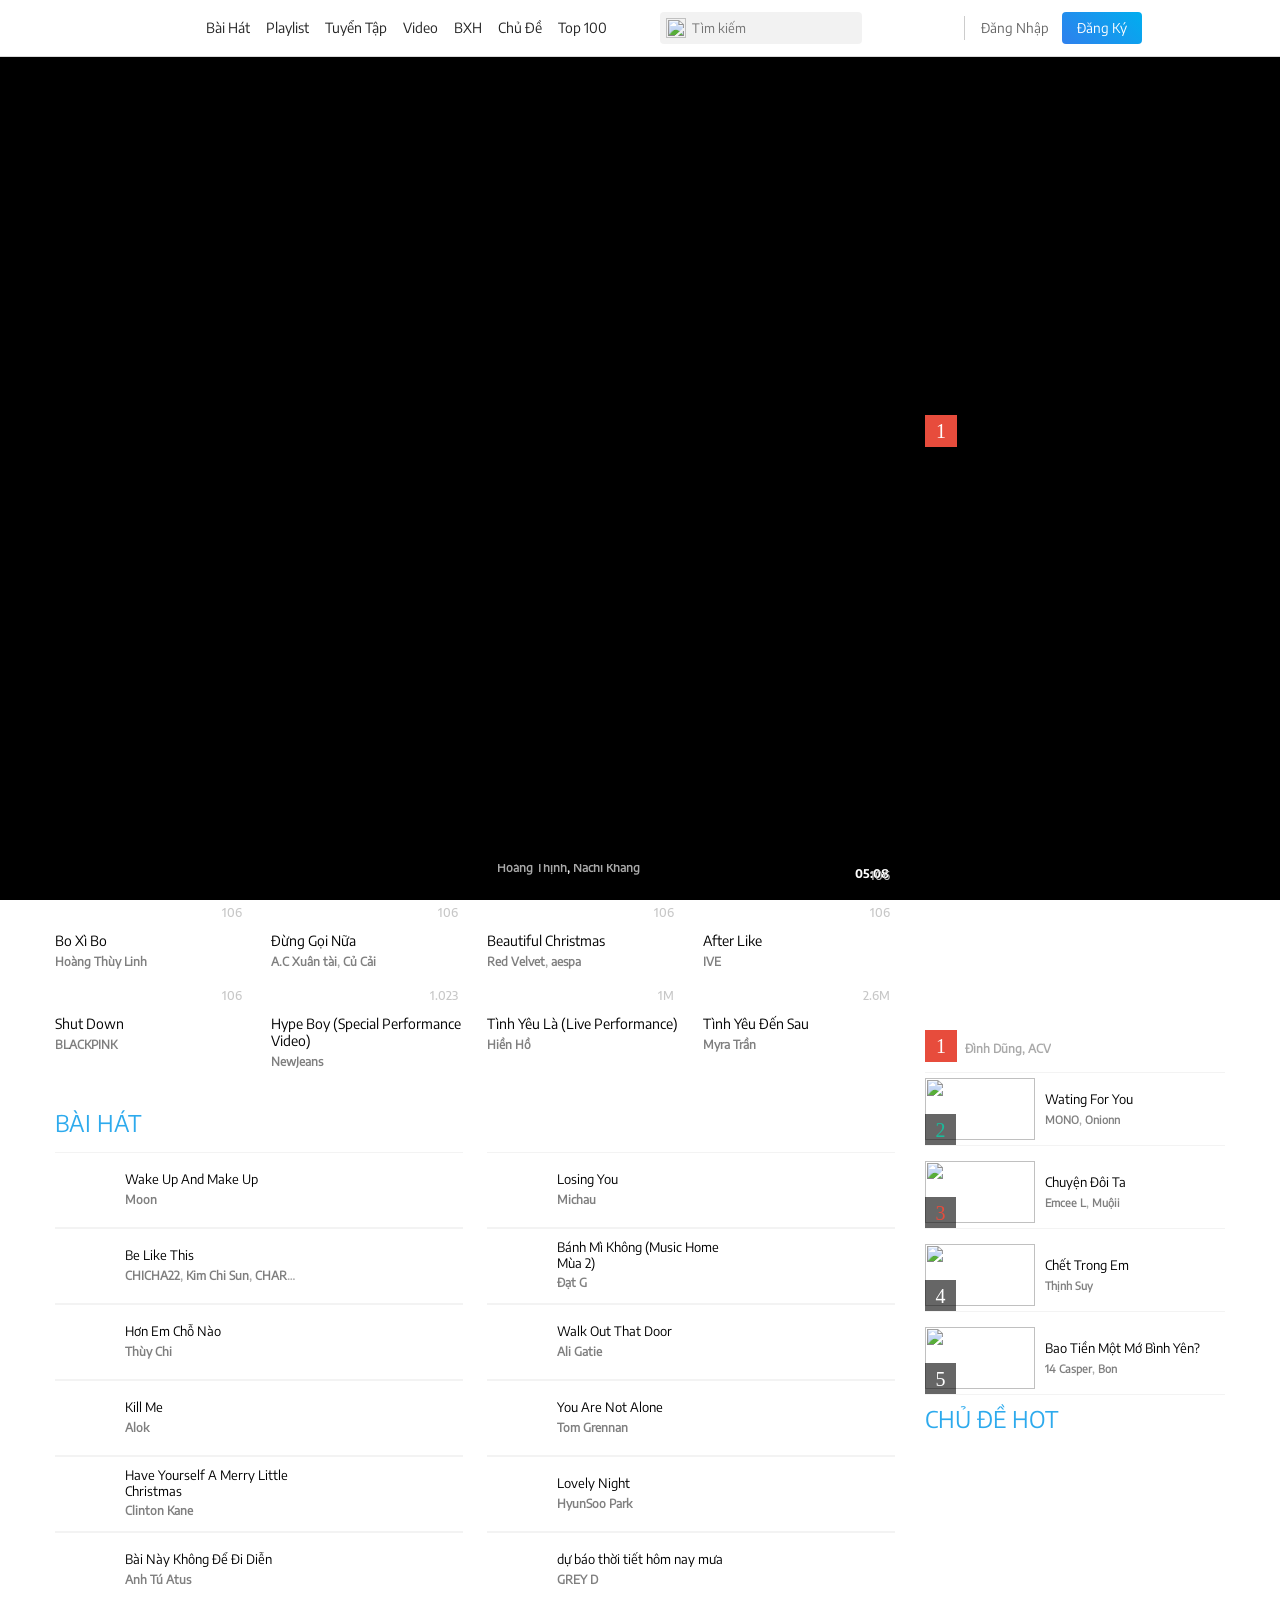
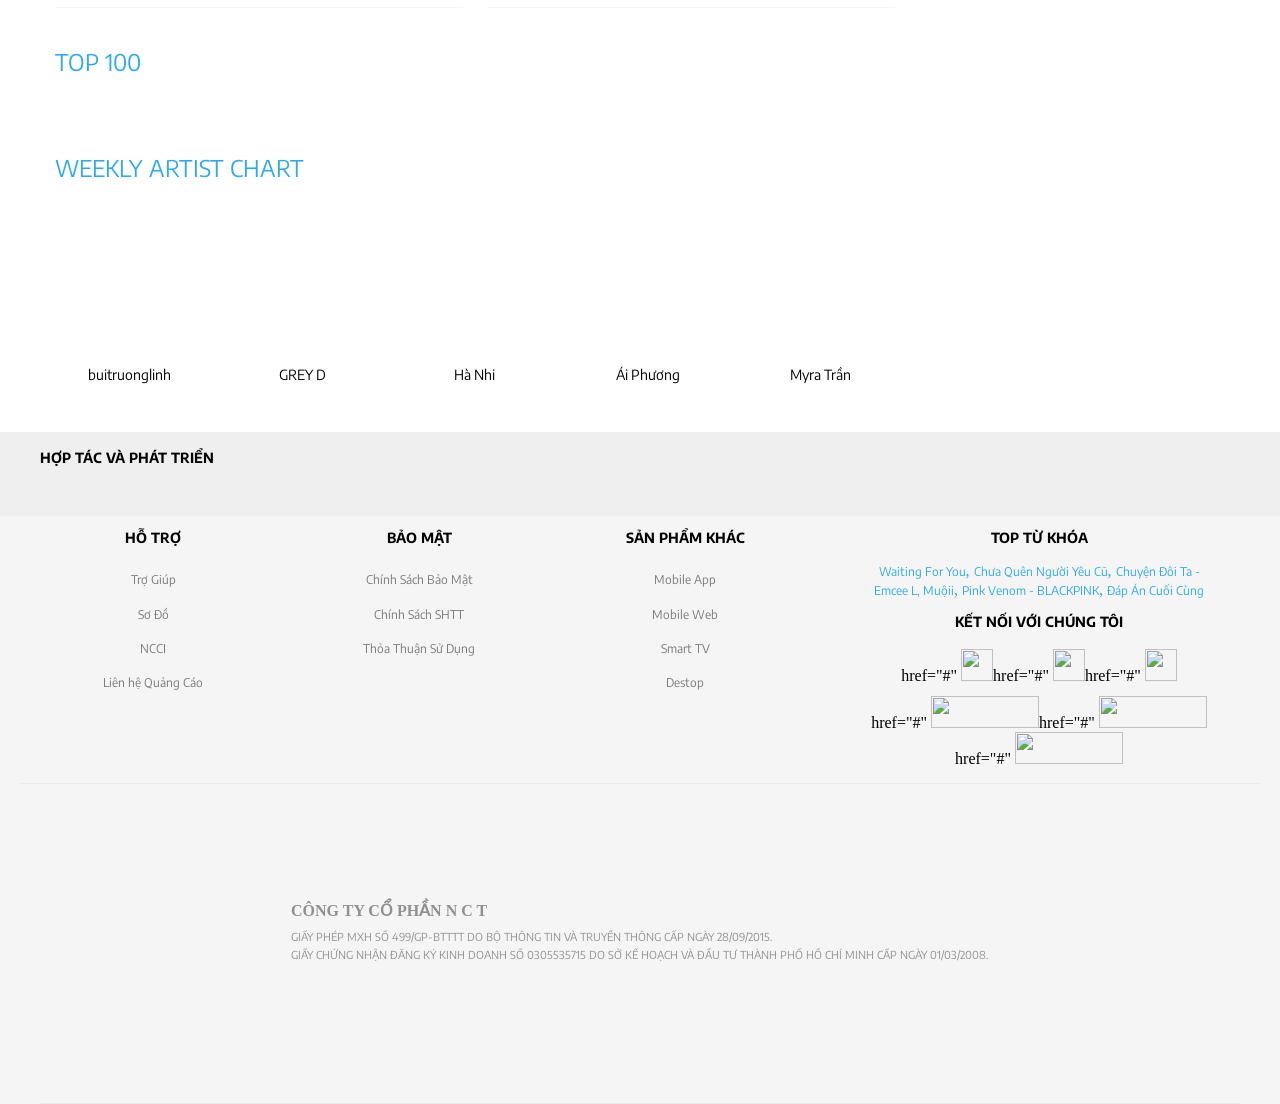
==== commit 3400858a: "update link_components" ====
--- a/index.html
+++ b/index.html
@@ -19,11 +19,11 @@
 <body>
     <header class="header">
         <nav class="header__navlink grid wide">
-            <div class="navlink__link--img" href="/">
+            <div class="navlink__link--img">
                 <div class="navlink__link--logo"></div>
             </div>
             <div class="navlink__link--select">
-                <div class="navlink__link music" href="#">
+                <div class="navlink__link music">
                     <span class='navlink__link--content' title="Bài Hát">Bài Hát</span>
                     <div class="nav__link--popup">
                         <div class="link__popup--item">
@@ -74,7 +74,7 @@
                         </div>
                     </div>
                 </div>
-                <div class="navlink__link music" href="#">
+                <div class="navlink__link music">
                     <span class="navlink__link--content" title="Playlist">Playlist</span>
                     <div class="nav__link--popup">
                         <div class="link__popup--item">
@@ -125,7 +125,7 @@
                         </div>
                     </div>
                 </div>
-                <div class="navlink__link music" href="#">
+                <div class="navlink__link music">
                     <span class="navlink__link--content" title="Tuyển Tập">Tuyển Tập</span>
                     <div class="nav__link--popup">
                         <div class="link__popup--item">
@@ -177,7 +177,7 @@
                         </div>
                     </div>
                 </div>
-                <div class="navlink__link music" href="#">
+                <div class="navlink__link music">
                     <span class="navlink__link--content" title="Video">Video</span>
                     <div class="nav__link--popup">
                         <div class="link__popup--item">
@@ -237,7 +237,7 @@
                         </div>
                     </div>
                 </div>
-                <div class="navlink__link music" href="#">
+                <div class="navlink__link music">
                     <span class="navlink__link--content" title="BXH">BXH</span>
                     <div class="nav__link--popupsingle">
                         <div class="link__popup--itemcenter">
@@ -247,7 +247,7 @@
                         </div>
                     </div>
                 </div>
-                <div class="navlink__link music" href="#">
+                <div class="navlink__link music">
                     <span class="navlink__link--content" title="Chủ Đề">Chủ Đề</span>
                     <div class="nav__link--popup">
                         <div class="link__popup--item">
@@ -279,7 +279,7 @@
                         </div>
                     </div>
                 </div>
-                <div class="navlink__link music" href="#">
+                <div class="navlink__link music">
                     <span class="navlink__link--content" title="Top 100">Top 100</span>
                     <div class="nav__link--popupsingle">
                         <div class="link__popup--itemcenter">
@@ -290,7 +290,7 @@
                         </div>
                     </div>
                 </div>
-                <div class="navlink__link music" href="#">
+                <div class="navlink__link music">
                     <div class="navlink__link--more" title="Khác"></div>
                     <div class="nav__link--popupsingle">
                         <div class="link__popup--itemcenter">
@@ -310,17 +310,17 @@
                     </div>
                     </input>
                 </div>
-                <a class="navlink__options--shop">
+                <a href="#" class="navlink__options--shop">
                     <div class='options__shop--link'></div>
                 </a>
-                <a class="navlink__options--shop">
+                <a href="#" class="navlink__options--shop">
                     <div class='options__shop--login'></div>
                 </a>
                 <div class="line-space-profile"></div>
-                <a class="navlink__options--singin">
+                <a href="#" class="navlink__options--singin">
                     <div class="options__signin--css">Đăng Nhập</div>
                 </a>
-                <a class="navlink__options--signup">
+                <a href="#" class="navlink__options--signup">
                     <div class="options__signup--css">Đăng Ký</div>
                 </a>
             </div>
@@ -570,9 +570,9 @@
                         </div>
                         <a href="#" class="img__item-title">Sunflower Driveway</a>
                         <h4 class="singer__names">
-                            <a class='singer-name' href="#">CHICHA22</a>,
-                            <a class='singer-name' href="#">Kim Chi Sun</a>,
-                            <a class='singer-name' href="#">CHARLES</a>
+                            <a href="#" class='singer-name'>CHICHA22</a>,
+                            <a href="#" class='singer-name'>Kim Chi Sun</a>,
+                            <a href="#" class='singer-name'>CHARLES</a>
                         </h4>
                     </div>
                     <div class="content__img--item col l-2-4 m-3 c-4">
@@ -583,7 +583,7 @@
                         </div>
                         <a href="#" class="img__item-title">Bo Xì Bo</a>
                         <h4 class="singer__names">
-                            <a class='singer-name' href="#">Hoàng Thùy Linh</a>
+                            <a href="#" class='singer-name'>Hoàng Thùy Linh</a>
                         </h4>
                     </div>
                     <div class="content__img--item col l-2-4 m-3 c-4">
@@ -594,7 +594,7 @@
                         </div>
                         <a href="#" class="img__item-title">Sau Lưng Anh Có Ai Kìa (Winter Remix)</a>
                         <h4 class="singer__names">
-                            <a class='singer-name' href="#">Thiều Bảo Trâm</a>
+                            <a href="#" class='singer-name'>Thiều Bảo Trâm</a>
                         </h4>
                     </div>
                     <div class="content__img--item col l-2-4 m-3 c-4">
@@ -605,9 +605,9 @@
                         </div>
                         <a href="#" class="img__item-title">ngủ một mình</a>
                         <h4 class="singer__names">
-                            <a class='singer-name' href="#">HIEUTHUHAI</a>,
-                            <a class='singer-name' href="#">Negav</a>,
-                            <a class='singer-name' href="#">Kewtiie</a>
+                            <a href="#" class='singer-name'>HIEUTHUHAI</a>,
+                            <a href="#" class='singer-name'>Negav</a>,
+                            <a href="#" class='singer-name'>Kewtiie</a>
                         </h4>
                     </div>
                     <div class="content__img--item col l-2-4 m-3 c-4">
@@ -618,8 +618,8 @@
                         </div>
                         <a href="#" class="img__item-title">Không Cần Phải Nói Nhiều (The Goodboi Flip)</a>
                         <h4 class="singer__names">
-                            <a class='singer-name' href="#">tlinh</a>,
-                            <a class='singer-name' href="#">Onionn</a>
+                            <a href="#" class='singer-name'>tlinh</a>,
+                            <a href="#" class='singer-name'>Onionn</a>
                         </h4>
                     </div>
                     <div class="content__img--item col l-2-4 m-3 c-4">
@@ -630,7 +630,7 @@
                         </div>
                         <a href="#" class="img__item-title">Vọng (EP)</a>
                         <h4 class="singer__names">
-                            <a class='singer-name' href="#">buitruonglinh</a>
+                            <a href="#" class='singer-name'>buitruonglinh</a>
                         </h4>
                     </div>
                     <div class="content__img--item col l-2-4 m-3 c-4">
@@ -641,7 +641,7 @@
                         </div>
                         <a href="#" class="img__item-title">Đến Đâu Từ Đây (EP)</a>
                         <h4 class="singer__names">
-                            <a class='singer-name' href="#">Thành Đồng</a>
+                            <a href="#" class='singer-name'>Thành Đồng</a>
                         </h4>
                     </div>
                     <div class="content__img--item col l-2-4 m-3 c-4">
@@ -652,7 +652,7 @@
                         </div>
                         <a href="#" class="img__item-title">Uka</a>
                         <h4 class="singer__names">
-                            <a class='singer-name' href="#">Tei</a>
+                            <a href="#" class='singer-name'>Tei</a>
                         </h4>
                     </div>
                     <div class="content__img--item col l-2-4 m-3 c-4">
@@ -663,7 +663,7 @@
                         </div>
                         <a href="#" class="img__item-title">Tập 9 - Trạm 5: Xuân Hạ Thu Đông, rồi lại Xuân 2</a>
                         <h4 class="singer__names">
-                            <a class='singer-name' href="#">Forest Studio</a>
+                            <a href="#" class='singer-name'>Forest Studio</a>
                         </h4>
                     </div>
                     <div class="content__img--item col l-2-4 m-3 c-4">
@@ -674,7 +674,7 @@
                         </div>
                         <a href="#" class="img__item-title">Bài Hát Hay Nhất - Big Song Big Deal (Tập 10)</a>
                         <h4 class="singer__names">
-                            <a class='singer-name' href="#">V.A</a>
+                            <a href="#" class='singer-name'>V.A</a>
                         </h4>
                     </div>
                 </div>
@@ -696,8 +696,8 @@
                                 Tử Mẫu Thiên
                                 Linh Cái")</span>
                             <h4 class="singer__names item-mv-bottom">
-                                <a class="singer-name font-color-xam" href="#">CARA</a>,
-                                <a class="singer-name font-color-xam" href="#">Ngắn</a>
+                                <a href="#" class="singer-name font-color-xam">CARA</a>,
+                                <a href="#" class="singer-name font-color-xam">Ngắn</a>
                             </h4>
                             <div class="item-mask-bg"></div>
                         </div>
@@ -715,8 +715,8 @@
                                 alt="">
                             <span class="img__item-title item-mv-top">Quên một người là chuyện của thời gian</span>
                             <h4 class="singer__names item-mv-bottom">
-                                <a class="singer-name font-color-xam" href="#">Hoàng Thịnh</a>,
-                                <a class="singer-name font-color-xam" href="#">Nachi Khang</a>
+                                <a href="#" class="singer-name font-color-xam">Hoàng Thịnh</a>,
+                                <a href="#" class="singer-name font-color-xam">Nachi Khang</a>
                             </h4>
                             <div class="item-mask-bg"></div>
                         </div>
@@ -735,9 +735,9 @@
                                 src="https://avatar-ex-swe.nixcdn.com/mv/2022/12/13/1/b/a/2/1670903206588_268.jpg"
                                 alt="">
                         </div>
-                        <a class="img__item-title">Bo Xì Bo</a>
+                        <a href="#" class="img__item-title">Bo Xì Bo</a>
                         <h4 class="singer__names">
-                            <a class='singer-name' href="#">Hoàng Thùy Linh</a>
+                            <a href="#" class='singer-name'>Hoàng Thùy Linh</a>
                         </h4>
                     </div>
                     <div class="content__img--item col l-3 m-4 c-4">
@@ -752,10 +752,10 @@
                                 src="https://avatar-ex-swe.nixcdn.com/mv/2022/12/09/0/c/a/a/1670576274258_268.jpg"
                                 alt="">
                         </div>
-                        <a class="img__item-title">Đừng Gọi Nữa</a>
+                        <a href="#" class="img__item-title">Đừng Gọi Nữa</a>
                         <h4 class="singer__names">
-                            <a class='singer-name' href="#">A.C Xuân tài</a>,
-                            <a class='singer-name' href="#">Củ Cải</a>
+                            <a href="#" class='singer-name'>A.C Xuân tài</a>,
+                            <a href="#" class='singer-name'>Củ Cải</a>
                         </h4>
                     </div>
                     <div class="content__img--item col l-3 m-4 c-4">
@@ -770,10 +770,10 @@
                                 src="https://avatar-ex-swe.nixcdn.com/mv/2022/12/15/0/a/b/7/1671104764357_268.jpg"
                                 alt="">
                         </div>
-                        <a class="img__item-title">Beautiful Christmas</a>
+                        <a href="#" class="img__item-title">Beautiful Christmas</a>
                         <h4 class="singer__names">
-                            <a class='singer-name' href="#">Red Velvet</a>,
-                            <a class='singer-name' href="#">aespa</a>
+                            <a href="#" class='singer-name'>Red Velvet</a>,
+                            <a href="#" class='singer-name'>aespa</a>
                         </h4>
                     </div>
                     <div class="content__img--item col l-3 m-4 c-4">
@@ -788,9 +788,9 @@
                                 src="https://avatar-ex-swe.nixcdn.com/mv/2022/08/23/f/1/7/8/1661228093966_268.jpg"
                                 alt="">
                         </div>
-                        <a class="img__item-title">After Like</a>
+                        <a href="#" class="img__item-title">After Like</a>
                         <h4 class="singer__names">
-                            <a class='singer-name' href="#">IVE</a>
+                            <a href="#" class='singer-name'>IVE</a>
                         </h4>
                     </div>
                     <div class="content__img--item col l-3 m-4 c-4">
@@ -805,9 +805,9 @@
                                 src="https://avatar-ex-swe.nixcdn.com/mv/2022/09/16/4/b/b/a/1663303817103_268.jpg"
                                 alt="">
                         </div>
-                        <a class="img__item-title">Shut Down</a>
+                        <a href="#" class="img__item-title">Shut Down</a>
                         <h4 class="singer__names">
-                            <a class='singer-name' href="#">BLACKPINK</a>
+                            <a href="#" class='singer-name'>BLACKPINK</a>
                         </h4>
                     </div>
                     <div class="content__img--item col l-3 m-4 c-4">
@@ -822,9 +822,9 @@
                                 src="https://avatar-ex-swe.nixcdn.com/mv/2022/09/23/2/0/e/3/1663906084165_268.jpg"
                                 alt="">
                         </div>
-                        <a class="img__item-title">Hype Boy (Special Performance Video)</a>
+                        <a href="#" class="img__item-title">Hype Boy (Special Performance Video)</a>
                         <h4 class="singer__names">
-                            <a class='singer-name' href="#">NewJeans</a>
+                            <a href="#" class='singer-name'>NewJeans</a>
                         </h4>
                     </div>
                     <div class="content__img--item col l-3 m-4 c-4">
@@ -839,9 +839,9 @@
                                 src="https://avatar-ex-swe.nixcdn.com/mv/2022/10/18/7/a/1/b/1666065382138_268.jpg"
                                 alt="">
                         </div>
-                        <a class="img__item-title">Tình Yêu Là (Live Performance)</a>
+                        <a href="#" class="img__item-title">Tình Yêu Là (Live Performance)</a>
                         <h4 class="singer__names">
-                            <a class='singer-name' href="#">Hiền Hồ</a>
+                            <a href="#" class='singer-name'>Hiền Hồ</a>
                         </h4>
                     </div>
                     <div class="content__img--item col l-3 m-4 c-4">
@@ -856,9 +856,9 @@
                                 src="https://avatar-ex-swe.nixcdn.com/mv/2022/11/21/6/8/a/4/1669011788727_268.jpg"
                                 alt="">
                         </div>
-                        <a class="img__item-title">Tình Yêu Đến Sau</a>
+                        <a href="#" class="img__item-title">Tình Yêu Đến Sau</a>
                         <h4 class="singer__names">
-                            <a class='singer-name' href="#">Myra Trần</a>
+                            <a href="#" class='singer-name'>Myra Trần</a>
                         </h4>
                     </div>
                 </div>
@@ -878,9 +878,9 @@
                                 <a href="#" class="play_song"></a>
                             </div>
                             <div class="content__item--textmv center-text">
-                                <a class="content__item--titlenew" href="#">Wake Up And Make Up</a>
+                                <a href="#" class="content__item--titlenew">Wake Up And Make Up</a>
                                 <h4 class="singer__names">
-                                    <a class="singer-name" href="#">Moon</a>
+                                    <a href="#" class="singer-name">Moon</a>
                                 </h4>
                             </div>
                         </div>
@@ -895,11 +895,11 @@
                                 <a href="#" class="play_song"></a>
                             </div>
                             <div class="content__item--textmv center-text">
-                                <a class="content__item--titlenew" href="#">Be Like This</a>
+                                <a href="#" class="content__item--titlenew">Be Like This</a>
                                 <h4 class="singer__names">
-                                    <a class="singer-name" href="#">CHICHA22</a>,
-                                    <a class="singer-name" href="#">Kim Chi Sun</a>,
-                                    <a class="singer-name" href="#">CHARLES.</a>
+                                    <a href="#" class="singer-name">CHICHA22</a>,
+                                    <a href="#" class="singer-name">Kim Chi Sun</a>,
+                                    <a href="#" class="singer-name">CHARLES.</a>
                                 </h4>
                             </div>
                         </div>
@@ -914,9 +914,9 @@
                                 <a href="#" class="play_song"></a>
                             </div>
                             <div class="content__item--textmv center-text">
-                                <a class="content__item--titlenew" href="#">Hơn Em Chỗ Nào</a>
+                                <a href="#" class="content__item--titlenew">Hơn Em Chỗ Nào</a>
                                 <h4 class="singer__names">
-                                    <a class="singer-name" href="#">Thùy Chi</a>
+                                    <a href="#" class="singer-name">Thùy Chi</a>
                                 </h4>
                             </div>
                         </div>
@@ -931,9 +931,9 @@
                                 <a href="#" class="play_song"></a>
                             </div>
                             <div class="content__item--textmv center-text">
-                                <a class="content__item--titlenew" href="#">Kill Me</a>
+                                <a href="#" class="content__item--titlenew">Kill Me</a>
                                 <h4 class="singer__names">
-                                    <a class="singer-name" href="#">Alok</a>
+                                    <a href="#" class="singer-name">Alok</a>
                                 </h4>
                             </div>
                         </div>
@@ -948,9 +948,9 @@
                                 <a href="#" class="play_song"></a>
                             </div>
                             <div class="content__item--textmv center-text">
-                                <a class="content__item--titlenew" href="#">Have Yourself A Merry Little Christmas</a>
+                                <a href="#" class="content__item--titlenew">Have Yourself A Merry Little Christmas</a>
                                 <h4 class="singer__names">
-                                    <a class="singer-name" href="#">Clinton Kane</a>
+                                    <a href="#" class="singer-name">Clinton Kane</a>
                                 </h4>
                             </div>
                         </div>
@@ -965,9 +965,9 @@
                                 <a href="#" class="play_song"></a>
                             </div>
                             <div class="content__item--textmv center-text">
-                                <a class="content__item--titlenew" href="#">Bài Này Không Để Đi Diễn</a>
+                                <a href="#" class="content__item--titlenew">Bài Này Không Để Đi Diễn</a>
                                 <h4 class="singer__names">
-                                    <a class="singer-name" href="#">Anh Tú Atus</a>
+                                    <a href="#" class="singer-name">Anh Tú Atus</a>
                                 </h4>
                             </div>
                         </div>
@@ -984,9 +984,9 @@
                                 <a href="#" class="play_song"></a>
                             </div>
                             <div class="content__item--textmv center-text">
-                                <a class="content__item--titlenew" href="#">Losing You</a>
+                                <a href="#" class="content__item--titlenew">Losing You</a>
                                 <h4 class="singer__names">
-                                    <a class="singer-name" href="#">Michau</a>
+                                    <a href="#" class="singer-name">Michau</a>
                                 </h4>
                             </div>
                         </div>
@@ -1001,9 +1001,9 @@
                                 <a href="#" class="play_song"></a>
                             </div>
                             <div class="content__item--textmv center-text">
-                                <a class="content__item--titlenew" href="#">Bánh Mì Không (Music Home Mùa 2)</a>
+                                <a href="#" class="content__item--titlenew">Bánh Mì Không (Music Home Mùa 2)</a>
                                 <h4 class="singer__names">
-                                    <a class="singer-name" href="#">Đạt G</a>
+                                    <a href="#" class="singer-name">Đạt G</a>
                                 </h4>
                             </div>
                         </div>
@@ -1018,9 +1018,9 @@
                                 <a href="#" class="play_song"></a>
                             </div>
                             <div class="content__item--textmv center-text">
-                                <a class="content__item--titlenew" href="#">Walk Out That Door</a>
+                                <a href="#" class="content__item--titlenew">Walk Out That Door</a>
                                 <h4 class="singer__names">
-                                    <a class="singer-name" href="#">Ali Gatie</a>
+                                    <a href="#" class="singer-name">Ali Gatie</a>
                                 </h4>
                             </div>
                         </div>
@@ -1035,9 +1035,9 @@
                                 <a href="#" class="play_song"></a>
                             </div>
                             <div class="content__item--textmv center-text">
-                                <a class="content__item--titlenew" href="#">You Are Not Alone</a>
+                                <a href="#" class="content__item--titlenew">You Are Not Alone</a>
                                 <h4 class="singer__names">
-                                    <a class="singer-name" href="#">Tom Grennan</a>
+                                    <a href="#" class="singer-name">Tom Grennan</a>
                                 </h4>
                             </div>
                         </div>
@@ -1052,9 +1052,9 @@
                                 <a href="#" class="play_song"></a>
                             </div>
                             <div class="content__item--textmv center-text">
-                                <a class="content__item--titlenew" href="#">Lovely Night</a>
+                                <a href="#" class="content__item--titlenew">Lovely Night</a>
                                 <h4 class="singer__names">
-                                    <a class="singer-name" href="#">HyunSoo Park</a>
+                                    <a href="#" class="singer-name">HyunSoo Park</a>
                                 </h4>
                             </div>
                         </div>
@@ -1069,9 +1069,9 @@
                                 <a href="#" class="play_song"></a>
                             </div>
                             <div class="content__item--textmv center-text">
-                                <a class="content__item--titlenew" href="#">dự báo thời tiết hôm nay mưa</a>
+                                <a href="#" class="content__item--titlenew">dự báo thời tiết hôm nay mưa</a>
                                 <h4 class="singer__names">
-                                    <a class="singer-name" href="#">GREY D</a>
+                                    <a href="#" class="singer-name">GREY D</a>
                                 </h4>
                             </div>
                         </div>
@@ -1184,58 +1184,58 @@
                     <div class="sidebar__content--itemmusic">
                         <span class="content__item--levelmusic color-xanhmusic">2</span>
                         <div class='content__item--textmusic'>
-                            <a class="content__item--titlenew" href="#">Wating For You</a>
-                            <h5 class="singer__namess">
-                                <a class="singer__namess--text" href="#">MONO</a>,
-                                <a class="singer__namess--text" href="#">Onionn</a>
+                            <a href="#" class="content__item--titlenew">Wating For You</a>
+                            <h5 class="singer__namess">
+                                <a href="#" class="singer__namess--text">MONO</a>,
+                                <a href="#" class="singer__namess--text">Onionn</a>
                             </h5>
                         </div>
                     </div>
                     <div class="sidebar__content--itemmusic">
                         <span class="content__item--levelmusic color-cammusic">3</span>
                         <div class='content__item--textmusic'>
-                            <a class="content__item--titlenew" href="#">Chuyện Đôi Ta</a>
-                            <h5 class="singer__namess">
-                                <a class="singer__namess--text" href="#">Emcee L</a>,
-                                <a class="singer__namess--text" href="#">Muộii</a>
+                            <a href="#" class="content__item--titlenew">Chuyện Đôi Ta</a>
+                            <h5 class="singer__namess">
+                                <a href="#" class="singer__namess--text">Emcee L</a>,
+                                <a href="#" class="singer__namess--text">Muộii</a>
                             </h5>
                         </div>
                     </div>
                     <div class="sidebar__content--itemmusic">
                         <span class="content__item--levelmusic color-normal">4</span>
                         <div class='content__item--textmusic'>
-                            <a class="content__item--titlenew" href="#">Chết Trong Em</a>
-                            <h5 class="singer__namess">
-                                <a class="singer__namess--text" href="#">Thịnh Suy</a>
+                            <a href="#" class="content__item--titlenew">Chết Trong Em</a>
+                            <h5 class="singer__namess">
+                                <a href="#" class="singer__namess--text">Thịnh Suy</a>
                             </h5>
                         </div>
                     </div>
                     <div class="sidebar__content--itemmusic">
                         <span class="content__item--levelmusic color-normal">5</span>
                         <div class='content__item--textmusic'>
-                            <a class="content__item--titlenew" href="#">Bao Tiền Một Mớ Bình Yên?</a>
-                            <h5 class="singer__namess">
-                                <a class="singer__namess--text" href="#">14 Casper</a>,
-                                <a class="singer__namess--text" href="#">Bon</a>
+                            <a href="#" class="content__item--titlenew">Bao Tiền Một Mớ Bình Yên?</a>
+                            <h5 class="singer__namess">
+                                <a href="#" class="singer__namess--text">14 Casper</a>,
+                                <a href="#" class="singer__namess--text">Bon</a>
                             </h5>
                         </div>
                     </div>
                     <div class="sidebar__content--itemmusic">
                         <span class="content__item--levelmusic color-normal">6</span>
                         <div class='content__item--textmusic'>
-                            <a class="content__item--titlenew" href="#">Vì Anh Đâu Có Biết</a>
-                            <h5 class="singer__namess">
-                                <a class="singer__namess--text" href="#">Madihu</a>,
-                                <a class="singer__namess--text" href="#">Vũ</a>
+                            <a href="#" class="content__item--titlenew">Vì Anh Đâu Có Biết</a>
+                            <h5 class="singer__namess">
+                                <a href="#" class="singer__namess--text">Madihu</a>,
+                                <a href="#" class="singer__namess--text">Vũ</a>
                             </h5>
                         </div>
                     </div>
                     <div class="sidebar__content--itemmusic">
                         <span class="content__item--levelmusic color-normal">7</span>
                         <div class='content__item--textmusic'>
-                            <a class="content__item--titlenew" href="#">Bên Trên Tầng Lầu</a>
-                            <h5 class="singer__namess">
-                                <a class="singer__namess--text" href="#">Tăng Duy Tân</a>
+                            <a href="#" class="content__item--titlenew">Bên Trên Tầng Lầu</a>
+                            <h5 class="singer__namess">
+                                <a href="#" class="singer__namess--text">Tăng Duy Tân</a>
                             </h5>
                         </div>
                     </div>
@@ -1255,59 +1255,59 @@
                     <div class="sidebar__content--itemmusic">
                         <span class="content__item--levelmusic color-xanhmusic">2</span>
                         <div class='content__item--textmusic'>
-                            <a class="content__item--titlenew" href="#">Rockin' Around The Christmas Tree</a>
-                            <h5 class="singer__namess">
-                                <a class="singer__namess--text" href="#">Brenda Lee</a>
+                            <a href="#" class="content__item--titlenew">Rockin' Around The Christmas Tree</a>
+                            <h5 class="singer__namess">
+                                <a href="#" class="singer__namess--text">Brenda Lee</a>
                             </h5>
                         </div>
                     </div>
                     <div class="sidebar__content--itemmusic">
                         <span class="content__item--levelmusic color-cammusic">3</span>
                         <div class='content__item--textmusic'>
-                            <a class="content__item--titlenew" href="#">Last Christmas</a>
-                            <h5 class="singer__namess">
-                                <a class="singer__namess--text" href="#">Wham!</a>
+                            <a href="#" class="content__item--titlenew">Last Christmas</a>
+                            <h5 class="singer__namess">
+                                <a href="#" class="singer__namess--text">Wham!</a>
                             </h5>
                         </div>
                     </div>
                     <div class="sidebar__content--itemmusic">
                         <span class="content__item--levelmusic color-normal">4</span>
                         <div class='content__item--textmusic'>
-                            <a class="content__item--titlenew" href="#">As It Was</a>
-                            <h5 class="singer__namess">
-                                <a class="singer__namess--text" href="#">Harry Styles</a>
+                            <a href="#" class="content__item--titlenew">As It Was</a>
+                            <h5 class="singer__namess">
+                                <a href="#" class="singer__namess--text">Harry Styles</a>
                             </h5>
                         </div>
                     </div>
                     <div class="sidebar__content--itemmusic">
                         <span class="content__item--levelmusic color-normal">5</span>
                         <div class='content__item--textmusic'>
-                            <a class="content__item--titlenew" href="#">I'm Good (Blue)</a>
-                            <h5 class="singer__namess">
-                                <a class="singer__namess--text" href="#">David Guetta</a>,
-                                <a class="singer__namess--text" href="#">Bebe Rexha</a>
+                            <a href="#" class="content__item--titlenew">I'm Good (Blue)</a>
+                            <h5 class="singer__namess">
+                                <a href="#" class="singer__namess--text">David Guetta</a>,
+                                <a href="#" class="singer__namess--text">Bebe Rexha</a>
                             </h5>
                         </div>
                     </div>
                     <div class="sidebar__content--itemmusic">
                         <span class="content__item--levelmusic color-normal">6</span>
                         <div class='content__item--textmusic'>
-                            <a class="content__item--titlenew" href="#">Me Porto Bonito</a>
-                            <h5 class="singer__namess">
-                                <a class="singer__namess--text" href="#">Bad Bunny</a>,
-                                <a class="singer__namess--text" href="#">Chencho Corleone</a>
+                            <a href="#" class="content__item--titlenew">Me Porto Bonito</a>
+                            <h5 class="singer__namess">
+                                <a href="#" class="singer__namess--text">Bad Bunny</a>,
+                                <a href="#" class="singer__namess--text">Chencho Corleone</a>
                             </h5>
                         </div>
                     </div>
                     <div class="sidebar__content--itemmusic">
                         <span class="content__item--levelmusic color-normal">7</span>
                         <div class='content__item--textmusic'>
-                            <a class="content__item--titlenew" href="#">Dreamers (Music From The FIFA World Cup Qatar
+                            <a href="#" class="content__item--titlenew">Dreamers (Music From The FIFA World Cup Qatar
                                 2022
                                 Official Soundtrack)</a>
                             <h5 class="singer__namess">
-                                <a class="singer__namess--text" href="#">Jung Kook (BTS)</a>,
-                                <a class="singer__namess--text" href="#">FIFA Sound</a>
+                                <a href="#" class="singer__namess--text">Jung Kook (BTS)</a>,
+                                <a href="#" class="singer__namess--text">FIFA Sound</a>
                             </h5>
                         </div>
                     </div>
@@ -1327,61 +1327,61 @@
                     <div class="sidebar__content--itemmusic">
                         <span class="content__item--levelmusic color-xanhmusic">2</span>
                         <div class='content__item--textmusic'>
-                            <a class="content__item--titlenew" href="#">Antifragile</a>
-                            <h5 class="singer__namess">
-                                <a class="singer__namess--text" href="#">LE SSERAFIM</a>
+                            <a href="#" class="content__item--titlenew">Antifragile</a>
+                            <h5 class="singer__namess">
+                                <a href="#" class="singer__namess--text">LE SSERAFIM</a>
                             </h5>
                         </div>
                     </div>
                     <div class="sidebar__content--itemmusic">
                         <span class="content__item--levelmusic color-cammusic">3</span>
                         <div class='content__item--textmusic'>
-                            <a class="content__item--titlenew" href="#">My Way</a>
-                            <h5 class="singer__namess">
-                                <a class="singer__namess--text" href="#">Justhis</a>,
-                                <a class="singer__namess--text" href="#">Don Malik</a>,
-                                <a class="singer__namess--text" href="#">Khan</a>,
-                                <a class="singer__namess--text" href="#">Mckdaddy</a>,
-                                <a class="singer__namess--text" href="#">Los</a>
+                            <a href="#" class="content__item--titlenew">My Way</a>
+                            <h5 class="singer__namess">
+                                <a href="#" class="singer__namess--text">Justhis</a>,
+                                <a href="#" class="singer__namess--text">Don Malik</a>,
+                                <a href="#" class="singer__namess--text">Khan</a>,
+                                <a href="#" class="singer__namess--text">Mckdaddy</a>,
+                                <a href="#" class="singer__namess--text">Los</a>
                             </h5>
                         </div>
                     </div>
                     <div class="sidebar__content--itemmusic">
                         <span class="content__item--levelmusic color-normal">4</span>
                         <div class='content__item--textmusic'>
-                            <a class="content__item--titlenew" href="#">After LIKE</a>
-                            <h5 class="singer__namess">
-                                <a class="singer__namess--text" href="#">IVE</a>
+                            <a href="#" class="content__item--titlenew">After LIKE</a>
+                            <h5 class="singer__namess">
+                                <a href="#" class="singer__namess--text">IVE</a>
                             </h5>
                         </div>
                     </div>
                     <div class="sidebar__content--itemmusic">
                         <span class="content__item--levelmusic color-normal">5</span>
                         <div class='content__item--textmusic'>
-                            <a class="content__item--titlenew" href="#">Love Always Run Away (Young Lady And
+                            <a href="#" class="content__item--titlenew">Love Always Run Away (Young Lady And
                                 Gentleman
                                 OST)</a>
                             <h5 class="singer__namess">
-                                <a class="singer__namess--text" href="#">Lim Young Woong</a>
+                                <a href="#" class="singer__namess--text">Lim Young Woong</a>
                             </h5>
                         </div>
                     </div>
                     <div class="sidebar__content--itemmusic">
                         <span class="content__item--levelmusic color-normal">6</span>
                         <div class='content__item--textmusic'>
-                            <a class="content__item--titlenew" href="#">New Thing</a>
-                            <h5 class="singer__namess">
-                                <a class="singer__namess--text" href="#">Zico</a>,
-                                <a class="singer__namess--text" href="#">Homies</a>
+                            <a href="#" class="content__item--titlenew">New Thing</a>
+                            <h5 class="singer__namess">
+                                <a href="#" class="singer__namess--text">Zico</a>,
+                                <a href="#" class="singer__namess--text">Homies</a>
                             </h5>
                         </div>
                     </div>
                     <div class="sidebar__content--itemmusic">
                         <span class="content__item--levelmusic color-normal">7</span>
                         <div class='content__item--textmusic'>
-                            <a class="content__item--titlenew" href="#">Our Blues, Our Life (Our Blues Ost)</a>
-                            <h5 class="singer__namess">
-                                <a class="singer__namess--text" href="#">Lim Young Woong</a>
+                            <a href="#" class="content__item--titlenew">Our Blues, Our Life (Our Blues Ost)</a>
+                            <h5 class="singer__namess">
+                                <a href="#" class="singer__namess--text">Lim Young Woong</a>
                             </h5>
                         </div>
                     </div>
@@ -1405,10 +1405,10 @@
                             <img src="https://avatar-ex-swe.nixcdn.com/mv/2022/09/30/a/1/7/a/1664512423340_536.jpg"
                                 class="sidebar__content--title scale-img-effect" alt="">
                             <div class="sidebar__content--level">1</div>
-                            <a class="img__item-title item-music-top" href="#">Tình Dang Dở</a>
+                            <a href="#" class="img__item-title item-music-top">Tình Dang Dở</a>
                             <h4 class="singer__names item-music-bottom">
-                                <a class="singer-name font-color-xam" href="#">Đình Dũng</a>,
-                                <a class="singer-name font-color-xam" href="#">ACV</a>
+                                <a href="#" class="singer-name font-color-xam">Đình Dũng</a>,
+                                <a href="#" class="singer-name font-color-xam">ACV</a>
                             </h4>
                         </div>
                     </div>
@@ -1419,10 +1419,10 @@
                                 src="https://avatar-ex-swe.nixcdn.com/mv/2022/11/25/6/c/a/f/1669318818297.jpg" alt="">
                         </div>
                         <div class='content__item--textmv'>
-                            <a class="content__item--titlenew" href="#">Wating For You</a>
-                            <h5 class="singer__namess">
-                                <a class="singer__namess--text" href="#">MONO</a>,
-                                <a class="singer__namess--text" href="#">Onionn</a>
+                            <a href="#" class="content__item--titlenew">Wating For You</a>
+                            <h5 class="singer__namess">
+                                <a href="#" class="singer__namess--text">MONO</a>,
+                                <a href="#" class="singer__namess--text">Onionn</a>
                             </h5>
                         </div>
                     </div>
@@ -1433,10 +1433,10 @@
                                 src="https://avatar-ex-swe.nixcdn.com/mv/2022/11/29/b/1/6/b/1669692709246.jpg" alt="">
                         </div>
                         <div class='content__item--textmv'>
-                            <a class="content__item--titlenew" href="#">Chuyện Đôi Ta</a>
-                            <h5 class="singer__namess">
-                                <a class="singer__namess--text" href="#">Emcee L</a>,
-                                <a class="singer__namess--text" href="#">Muộii</a>
+                            <a href="#" class="content__item--titlenew">Chuyện Đôi Ta</a>
+                            <h5 class="singer__namess">
+                                <a href="#" class="singer__namess--text">Emcee L</a>,
+                                <a href="#" class="singer__namess--text">Muộii</a>
                             </h5>
                         </div>
                     </div>
@@ -1447,9 +1447,9 @@
                                 src="https://avatar-ex-swe.nixcdn.com/mv/2022/08/07/3/1/f/1/1659806366680.jpg" alt="">
                         </div>
                         <div class='content__item--textmv'>
-                            <a class="content__item--titlenew" href="#">Chết Trong Em</a>
-                            <h5 class="singer__namess">
-                                <a class="singer__namess--text" href="#">Thịnh Suy</a>
+                            <a href="#" class="content__item--titlenew">Chết Trong Em</a>
+                            <h5 class="singer__namess">
+                                <a href="#" class="singer__namess--text">Thịnh Suy</a>
                             </h5>
                         </div>
                     </div>
@@ -1460,10 +1460,10 @@
                                 src="https://avatar-ex-swe.nixcdn.com/mv/2022/09/13/b/f/5/6/1663066188233.jpg" alt="">
                         </div>
                         <div class='content__item--textmv'>
-                            <a class="content__item--titlenew" href="#">Bao Tiền Một Mớ Bình Yên?</a>
-                            <h5 class="singer__namess">
-                                <a class="singer__namess--text" href="#">14 Casper</a>,
-                                <a class="singer__namess--text" href="#">Bon</a>
+                            <a href="#" class="content__item--titlenew">Bao Tiền Một Mớ Bình Yên?</a>
+                            <h5 class="singer__namess">
+                                <a href="#" class="singer__namess--text">14 Casper</a>,
+                                <a href="#" class="singer__namess--text">Bon</a>
                             </h5>
                         </div>
                     </div>
@@ -1474,14 +1474,14 @@
                             <img src="https://avatar-ex-swe.nixcdn.com/mv/2022/11/28/0/d/0/b/1669610018555_536.jpg"
                                 class="sidebar__content--title scale-img-effect" alt="">
                             <div class="sidebar__content--level">1</div>
-                            <a class="img__item-title item-music-top" href="#">Hayya Hayya (Better Together | Fifa
+                            <a href="#" class="img__item-title item-music-top">Hayya Hayya (Better Together | Fifa
                                 World
                                 Cup
                                 2022TM)</a>
                             <h4 class="singer__names item-music-bottom">
-                                <a class="singer-name font-color-xam" href="#">Trinidad Cardona</a>,
-                                <a class="singer-name font-color-xam" href="#">Davido</a>,
-                                <a class="singer-name font-color-xam" href="#">Aisha</a>
+                                <a href="#" class="singer-name font-color-xam">Trinidad Cardona</a>,
+                                <a href="#" class="singer-name font-color-xam">Davido</a>,
+                                <a href="#" class="singer-name font-color-xam">Aisha</a>
                             </h4>
                         </div>
                     </div>
@@ -1492,13 +1492,13 @@
                                 src="https://avatar-ex-swe.nixcdn.com/mv/2022/11/21/a/0/3/8/1669043716370.jpg" alt="">
                         </div>
                         <div class='content__item--textmv'>
-                            <a class="content__item--titlenew" href="#">Light The Sky (Fifa World Cup 2022
+                            <a href="#" class="content__item--titlenew">Light The Sky (Fifa World Cup 2022
                                 Soundtrack)</a>
                             <h5 class="singer__namess">
-                                <a class="singer__namess--text" href="#">Nora Fatehi</a>,
-                                <a class="singer__namess--text" href="#">Balqees</a>,
-                                <a class="singer__namess--text" href="#">Manal</a>,
-                                <a class="singer__namess--text" href="#">Red</a>
+                                <a href="#" class="singer__namess--text">Nora Fatehi</a>,
+                                <a href="#" class="singer__namess--text">Balqees</a>,
+                                <a href="#" class="singer__namess--text">Manal</a>,
+                                <a href="#" class="singer__namess--text">Red</a>
                             </h5>
                         </div>
                     </div>
@@ -1509,9 +1509,9 @@
                                 src="https://avatar-ex-swe.nixcdn.com/mv/2022/11/07/b/2/f/4/1667833348580.jpg" alt="">
                         </div>
                         <div class='content__item--textmv'>
-                            <a class="content__item--titlenew" href="#">Make You Look</a>
-                            <h5 class="singer__namess">
-                                <a class="singer__namess--text" href="#">Meghan Trainor</a>
+                            <a href="#" class="content__item--titlenew">Make You Look</a>
+                            <h5 class="singer__namess">
+                                <a href="#" class="singer__namess--text">Meghan Trainor</a>
                             </h5>
                         </div>
                     </div>
@@ -1522,9 +1522,9 @@
                                 src="https://avatar-ex-swe.nixcdn.com/mv/2022/11/13/7/2/1/e/1668344141887.jpg" alt="">
                         </div>
                         <div class='content__item--textmv'>
-                            <a class="content__item--titlenew" href="#">Under The Influence</a>
-                            <h5 class="singer__namess">
-                                <a class="singer__namess--text" href="#">Chris Brown</a>
+                            <a href="#" class="content__item--titlenew">Under The Influence</a>
+                            <h5 class="singer__namess">
+                                <a href="#" class="singer__namess--text">Chris Brown</a>
                             </h5>
                         </div>
                     </div>
@@ -1535,9 +1535,9 @@
                                 src="https://avatar-ex-swe.nixcdn.com/mv/2022/11/13/7/2/1/e/1668345105700.jpg" alt="">
                         </div>
                         <div class='content__item--textmv'>
-                            <a class="content__item--titlenew" href="#">Die For You</a>
-                            <h5 class="singer__namess">
-                                <a class="singer__namess--text" href="#">Joji</a>
+                            <a href="#" class="content__item--titlenew">Die For You</a>
+                            <h5 class="singer__namess">
+                                <a href="#" class="singer__namess--text">Joji</a>
                             </h5>
                         </div>
                     </div>
@@ -1548,9 +1548,9 @@
                             <img src="https://avatar-ex-swe.nixcdn.com/mv/2022/09/16/4/b/b/a/1663303817103_536.jpg"
                                 class="sidebar__content--title scale-img-effect" alt="">
                             <div class="sidebar__content--level">1</div>
-                            <a class="img__item-title item-music-top" href="#">Shut Down</a>
+                            <a href="#" class="img__item-title item-music-top">Shut Down</a>
                             <h4 class="singer__names item-music-bottom">
-                                <a class="singer-name font-color-xam" href="#">BLACKPINK</a>
+                                <a href="#" class="singer-name font-color-xam">BLACKPINK</a>
                             </h4>
                         </div>
                     </div>
@@ -1561,9 +1561,9 @@
                                 src="https://avatar-ex-swe.nixcdn.com/mv/2022/08/03/2/e/d/2/1659495535093.jpg" alt="">
                         </div>
                         <div class='content__item--textmv'>
-                            <a class="content__item--titlenew" href="#">Hurt</a>
-                            <h5 class="singer__namess">
-                                <a class="singer__namess--text" href="#">NewJeans</a>
+                            <a href="#" class="content__item--titlenew">Hurt</a>
+                            <h5 class="singer__namess">
+                                <a href="#" class="singer__namess--text">NewJeans</a>
                             </h5>
                         </div>
                     </div>
@@ -1574,10 +1574,10 @@
                                 src="https://avatar-ex-swe.nixcdn.com/mv/2022/12/09/0/c/a/a/1670567351867.jpg" alt="">
                         </div>
                         <div class='content__item--textmv'>
-                            <a class="content__item--titlenew" href="#">When I Get You</a>
-                            <h5 class="singer__namess">
-                                <a class="singer__namess--text" href="#">Christopher</a>,
-                                <a class="singer__namess--text" href="#">Chung Ha</a>
+                            <a href="#" class="content__item--titlenew">When I Get You</a>
+                            <h5 class="singer__namess">
+                                <a href="#" class="singer__namess--text">Christopher</a>,
+                                <a href="#" class="singer__namess--text">Chung Ha</a>
                             </h5>
                         </div>
                     </div>
@@ -1588,9 +1588,9 @@
                                 src="https://avatar-ex-swe.nixcdn.com/mv/2022/10/17/b/f/f/0/1666006013446.jpg" alt="">
                         </div>
                         <div class='content__item--textmv'>
-                            <a class="content__item--titlenew" href="#">Illella</a>
-                            <h5 class="singer__namess">
-                                <a class="singer__namess--text" href="#">MAMAMOO</a>
+                            <a href="#" class="content__item--titlenew">Illella</a>
+                            <h5 class="singer__namess">
+                                <a href="#" class="singer__namess--text">MAMAMOO</a>
                             </h5>
                         </div>
                     </div>
@@ -1601,9 +1601,9 @@
                                 src="https://avatar-ex-swe.nixcdn.com/mv/2022/10/05/8/b/f/e/1664942176953.jpg" alt="">
                         </div>
                         <div class='content__item--textmv'>
-                            <a class="content__item--titlenew" href="#">Hello</a>
-                            <h5 class="singer__namess">
-                                <a class="singer__namess--text" href="#">TREASURE</a>
+                            <a href="#" class="content__item--titlenew">Hello</a>
+                            <h5 class="singer__namess">
+                                <a href="#" class="singer__namess--text">TREASURE</a>
                             </h5>
                         </div>
                     </div>
@@ -1695,38 +1695,38 @@
                     <div class="footer_2--item">
                         <h3 class="item__title">TOP TỪ KHÓA</h3>
                         <nav class="top_search">
-                            <a class='font_text' href="#">Waiting For You</a>,
-                            <a class='font_text' href="#">Chưa Quên Người Yêu Cũ</a>,
-                            <a class='font_text' href="#">Chuyện Đôi Ta - Emcee L, Muộii</a>,
-                            <a class='font_text' href="#">Pink Venom - BLACKPINK</a>,
-                            <a class='font_text' href="#">Đáp Án Cuối Cùng</a>
+                            <a href="#" class='font_text'>Waiting For You</a>,
+                            <a href="#" class='font_text'>Chưa Quên Người Yêu Cũ</a>,
+                            <a href="#" class='font_text'>Chuyện Đôi Ta - Emcee L, Muộii</a>,
+                            <a href="#" class='font_text'>Pink Venom - BLACKPINK</a>,
+                            <a href="#" class='font_text'>Đáp Án Cuối Cùng</a>
                         </nav>
                         <div>
                             <h3 class="item__title">KẾT NỐI VỚI CHÚNG TÔI</h3>
                             <div class="item__title--icon">
-                                <a href="#">
+                                <a>href="#"
                                     <img class="title--icon"
                                         src="https://stc-id.nixcdn.com/v11/images/footer/t_ic_facebook.png" alt="">
                                 </a>
-                                <a href="#">
+                                <a>href="#"
                                     <img class="title--icon"
                                         src="https://stc-id.nixcdn.com/v11/images/footer/t_ic_tiktok.png" alt="">
                                 </a>
-                                <a href="#">
+                                <a>href="#"
                                     <img class="title--icon"
                                         src="https://stc-id.nixcdn.com/v11/images/footer/t_ic_zalo.png" alt="">
                                 </a>
                             </div>
                             <div class="item__title--icon">
-                                <a href="#">
+                                <a>href="#"
                                     <img class="item__title--app"
                                         src="https://stc-id.nixcdn.com/v11/images/footer/t_google_play.png" alt="">
                                 </a>
-                                <a href="#">
+                                <a>href="#"
                                     <img class="item__title--app"
                                         src="https://stc-id.nixcdn.com/v11/images/footer/t_app_store.png" alt="">
                                 </a>
-                                <a href="#">
+                                <a>href="#"
                                     <img class="item__title--app"
                                         src="https://stc-id.nixcdn.com/v11/images/footer/t_appgallery.png" alt="">
                                 </a>
@@ -1745,8 +1745,8 @@
                             phố Hồ Chí Minh cấp ngày 01/03/2008.</p>
                     </div>
                     <div style="margin: 0 0 0 auto;">
-                        <a class="logo_1 contrast" href="#"></a>
-                        <a class="logo_2 contrast" href="#"></a>
+                        <a href="#" class="logo_1 contrast"></a>
+                        <a href="#" class="logo_2 contrast"></a>
                     </div>
                 </div>
             </div>
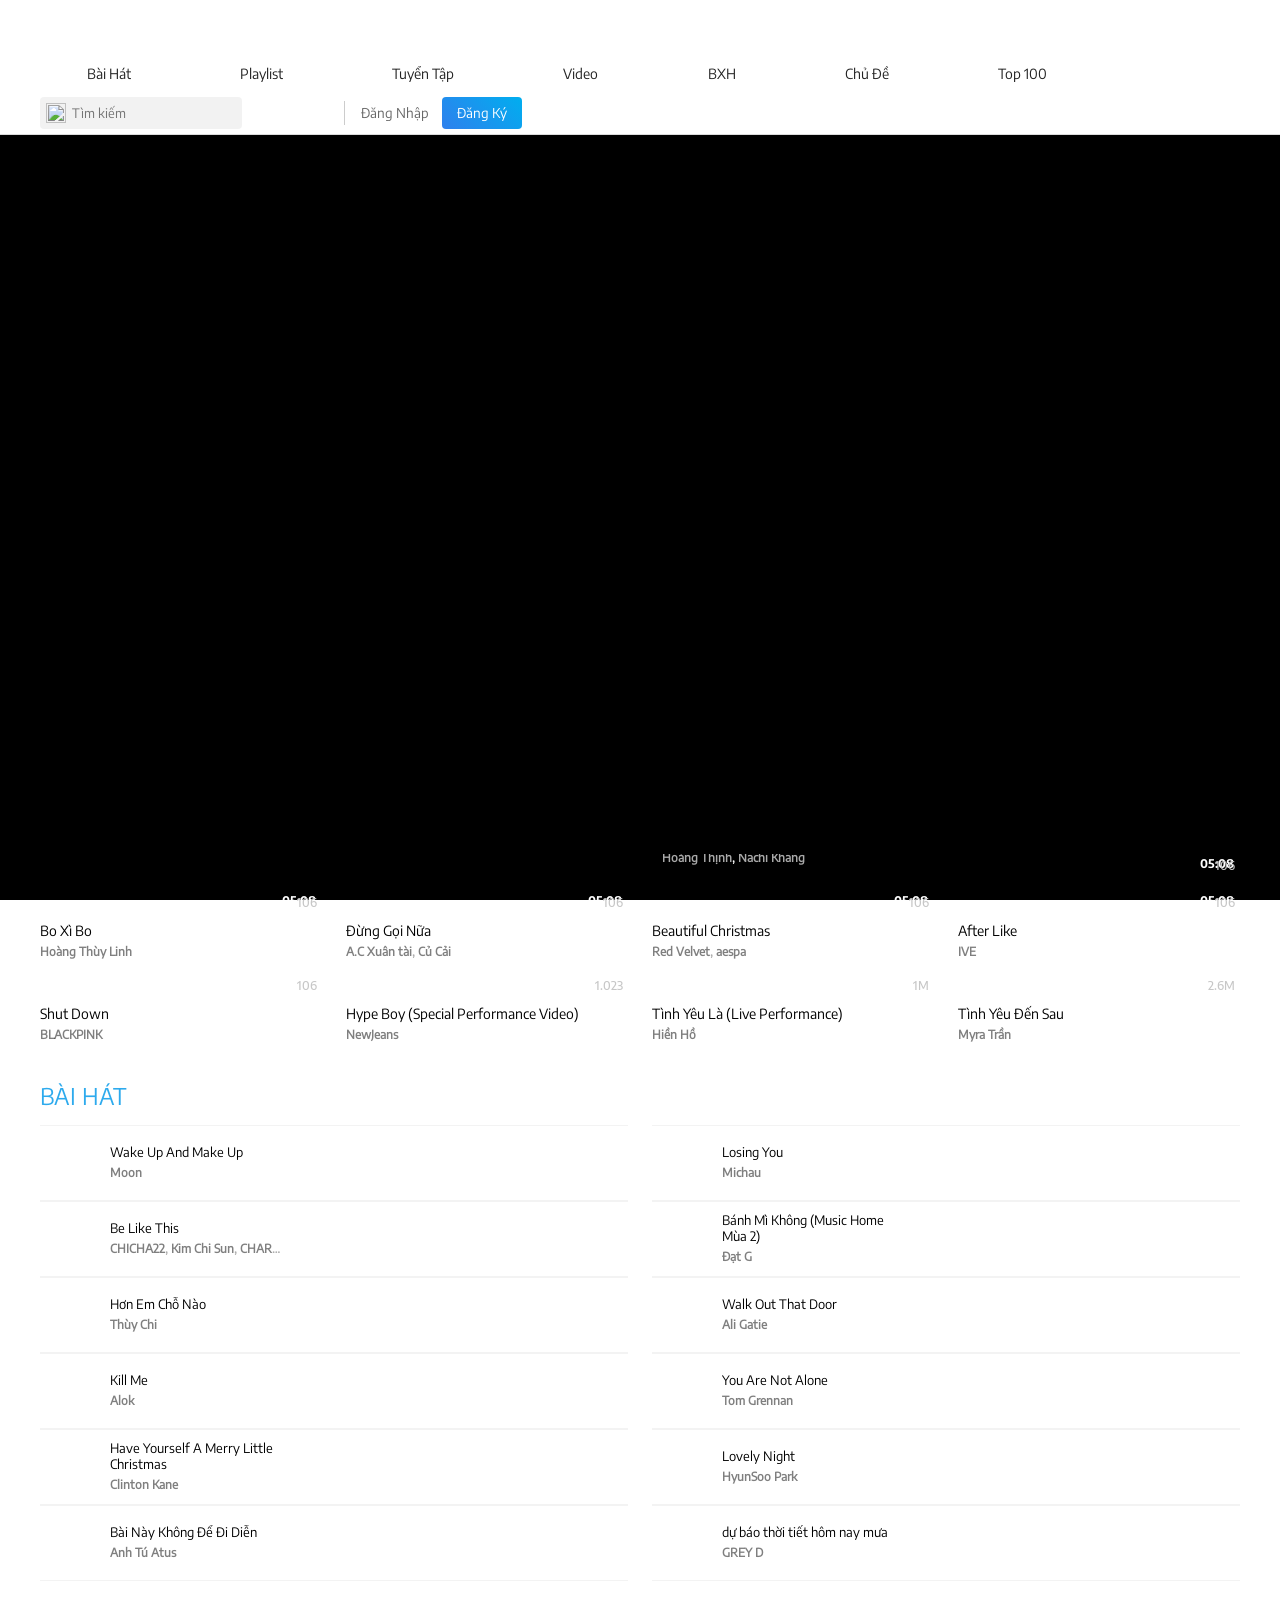
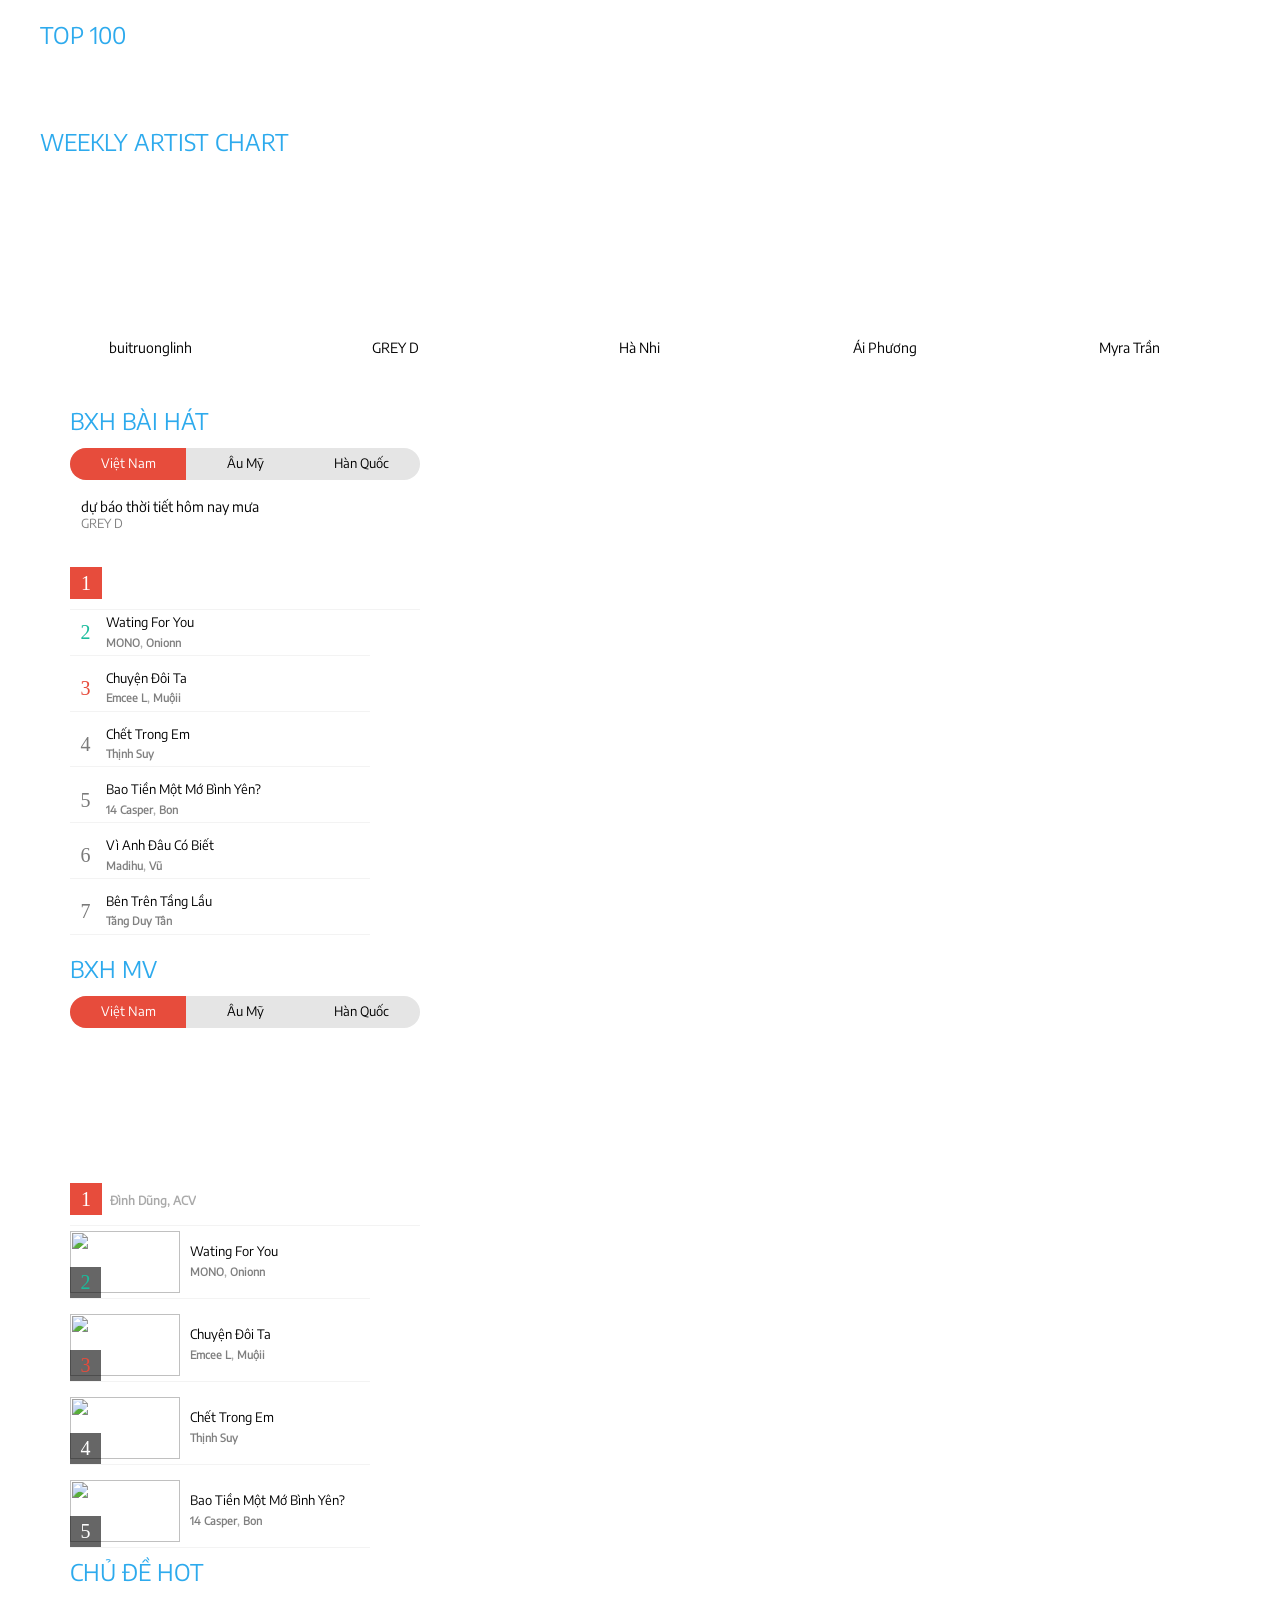
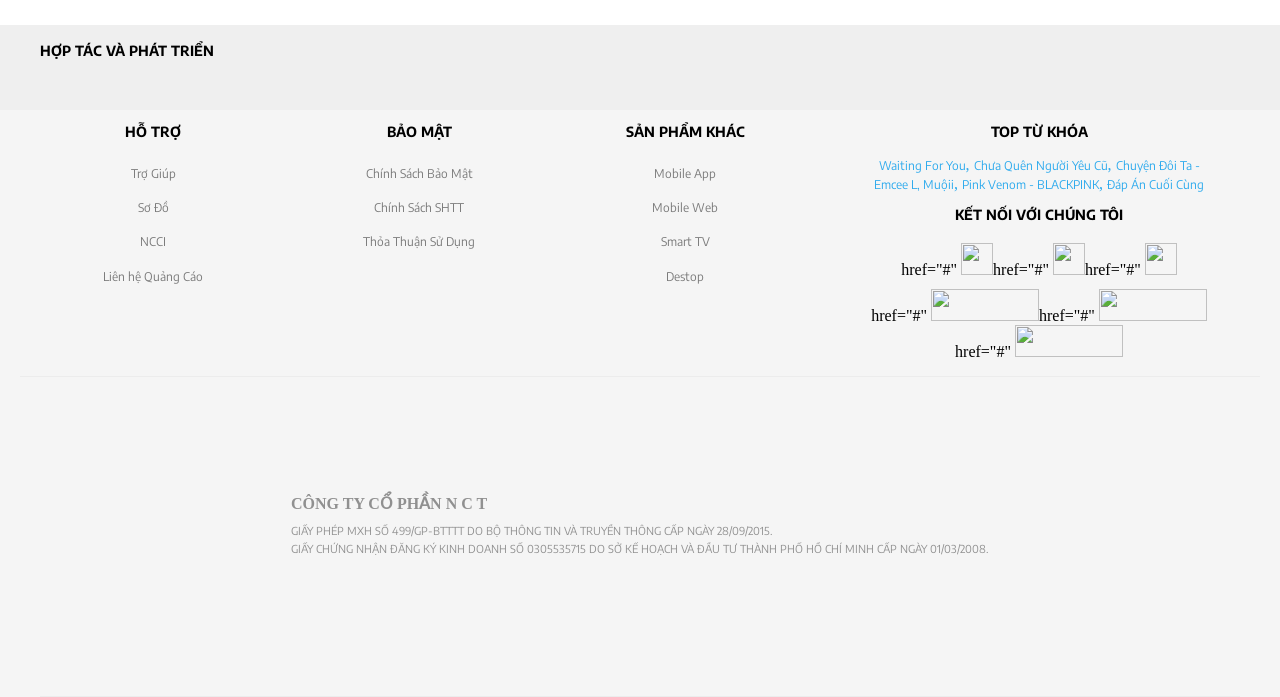
==== commit 53a72173: "commit_update" ====
--- a/index.html
+++ b/index.html
@@ -5,14 +5,14 @@
     <meta charset="UTF-8">
     <meta http-equiv="X-UA-Compatible" content="IE=edge">
     <meta name="viewport" content="width=device-width, initial-scale=1.0">
-    <link rel="stylesheet" href="./assets/css/grid.css">
+    <link rel="icon" href="https://stc-id.nixcdn.com/v11/images/favicon_64x64.png">
     <link rel="stylesheet" href="./assets/css/index.css">
     <link rel="stylesheet" href="./assets/css//normallize.css">
+    <link rel="stylesheet" href="./assets/css/grid.css">
     <link rel="stylesheet" href="./assets/css/responsive.css">
     <link rel="stylesheet" href="https://stc-id.nixcdn.com/v11/slick-carousel/css/slick.css">
     <link rel="stylesheet" href="https://stc-id.nixcdn.com/v11/slick-carousel/css/slick-theme.css">
     <link rel="stylesheet" href="https://stc-id.nixcdn.com/v11/slick-carousel/css/style-slick.0.1.css">
-    <link rel="icon" href="https://stc-id.nixcdn.com/v11/images/favicon_64x64.png">
     <title>NhacCuaTui - Nghe nhạc mới HOT nhất, tải nhạc MP3 chất lượng cao</title>
 </head>
 
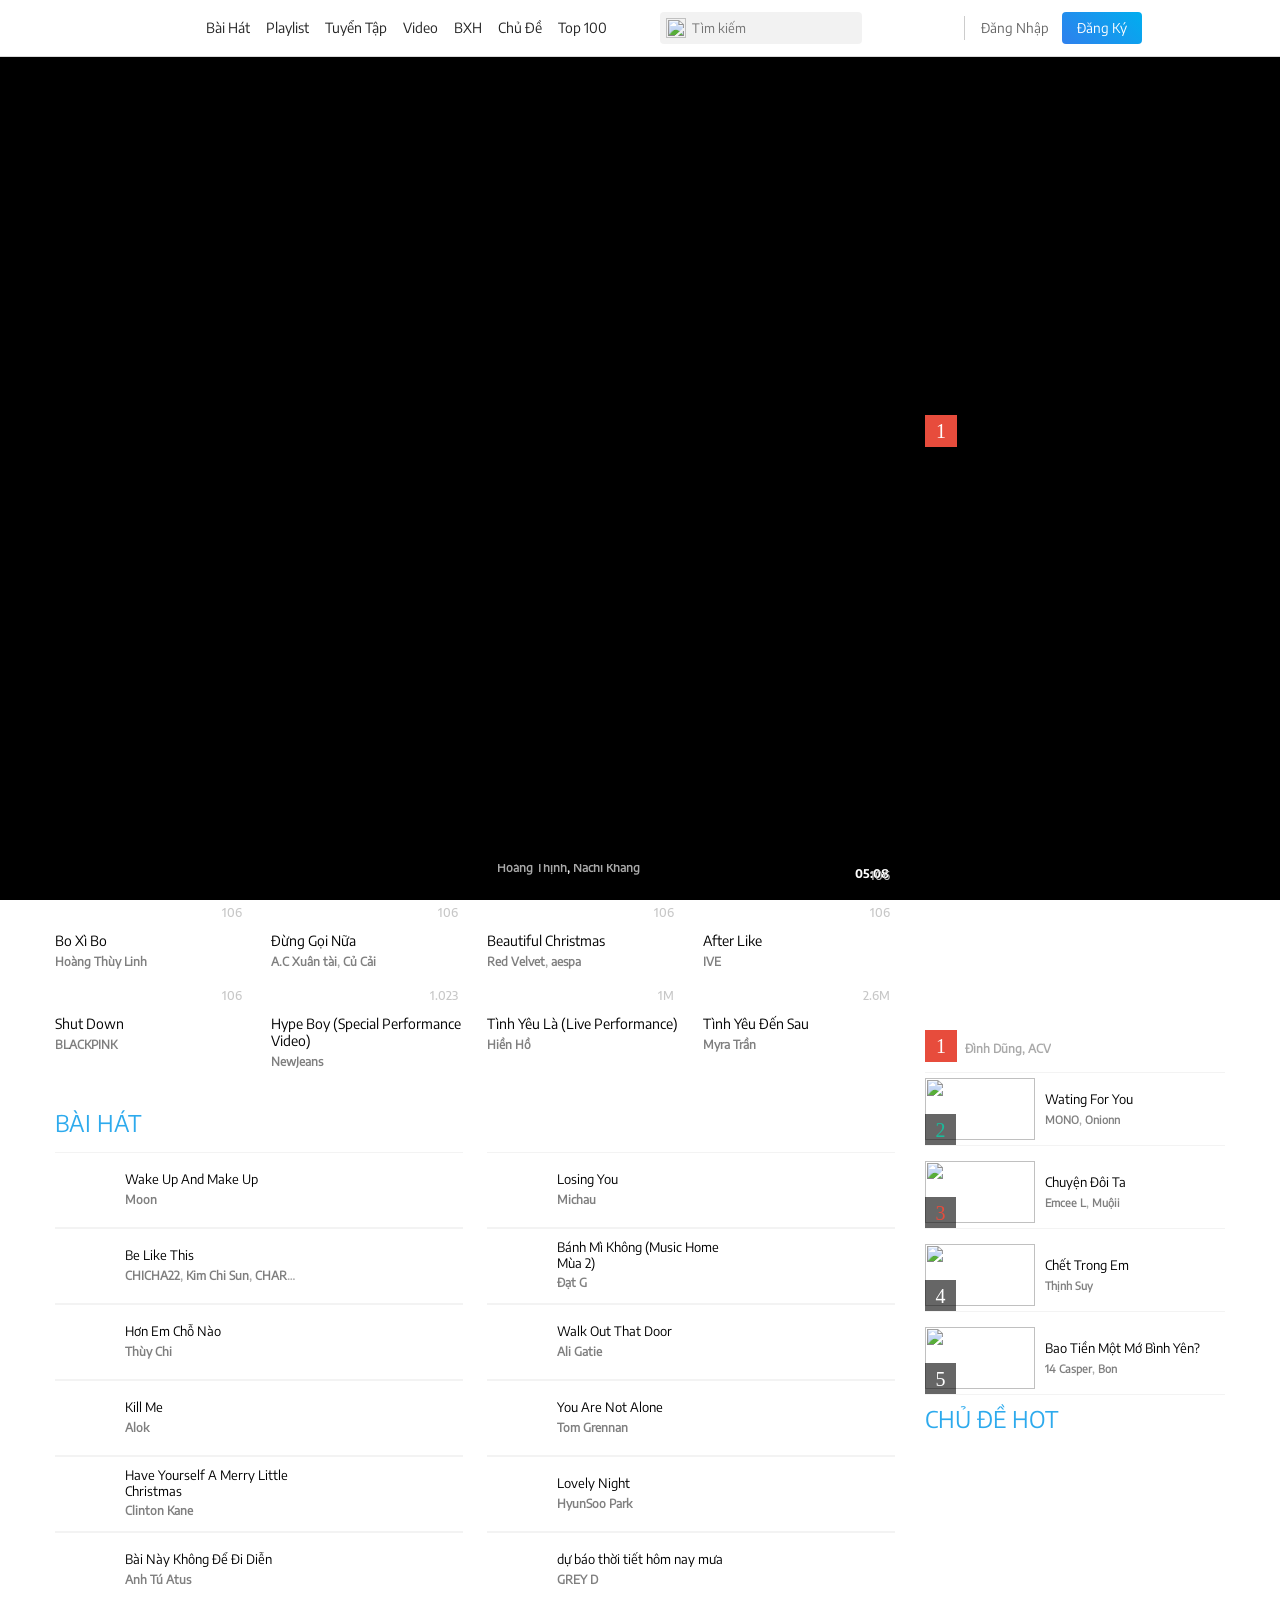
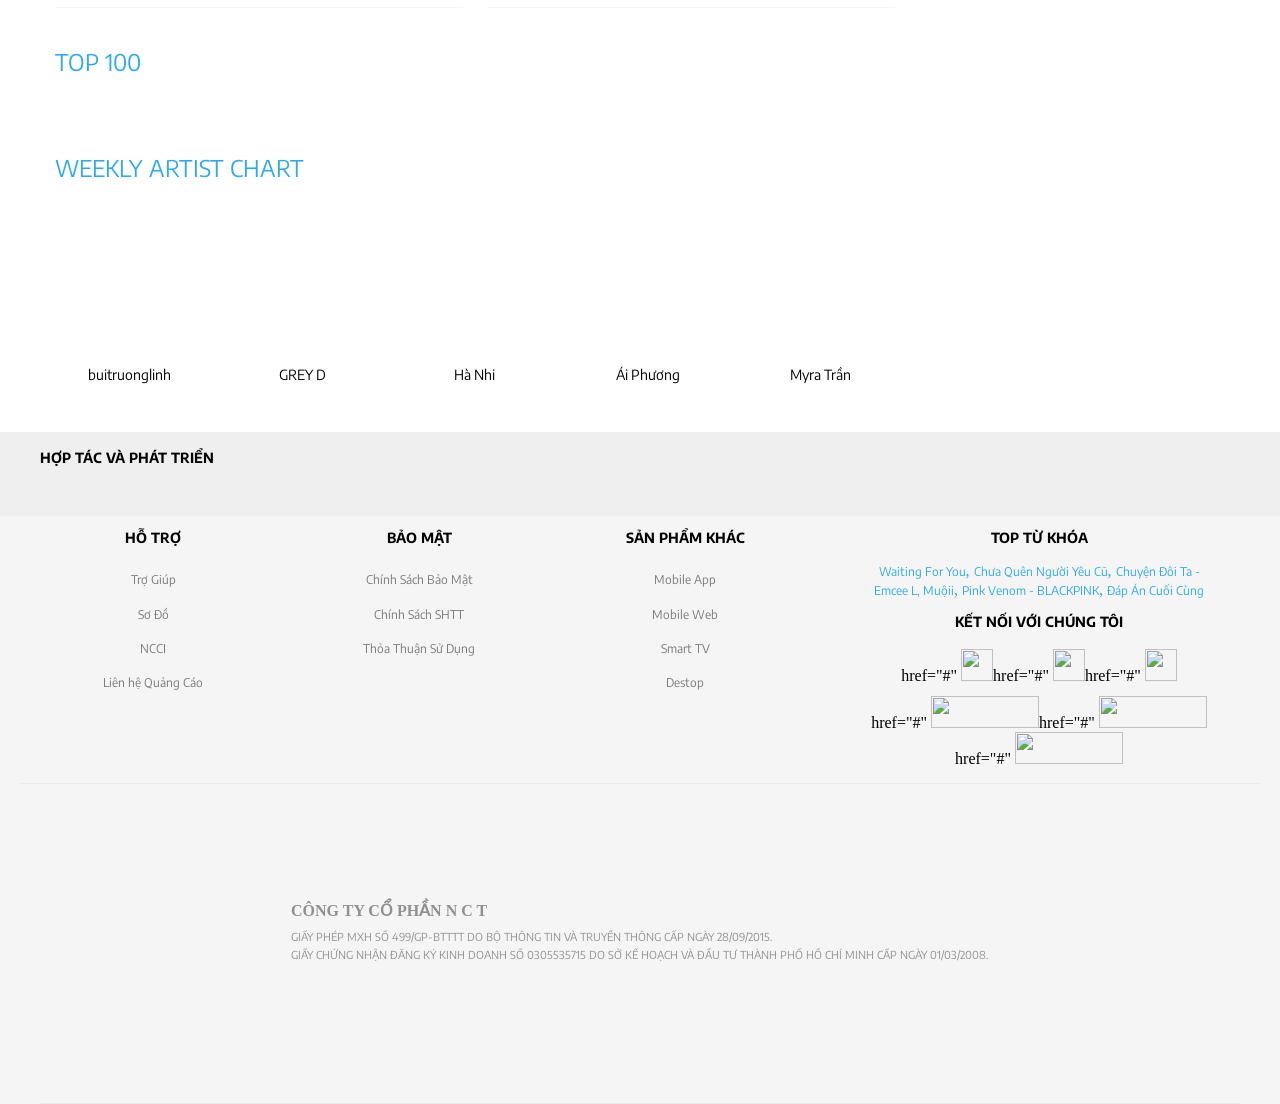
==== commit 688be16f: "update_link" ====
--- a/index.html
+++ b/index.html
@@ -6,9 +6,9 @@
     <meta http-equiv="X-UA-Compatible" content="IE=edge">
     <meta name="viewport" content="width=device-width, initial-scale=1.0">
     <link rel="icon" href="https://stc-id.nixcdn.com/v11/images/favicon_64x64.png">
+    <link rel="stylesheet" href="./assets/css/grid.css">
     <link rel="stylesheet" href="./assets/css/index.css">
     <link rel="stylesheet" href="./assets/css//normallize.css">
-    <link rel="stylesheet" href="./assets/css/grid.css">
     <link rel="stylesheet" href="./assets/css/responsive.css">
     <link rel="stylesheet" href="https://stc-id.nixcdn.com/v11/slick-carousel/css/slick.css">
     <link rel="stylesheet" href="https://stc-id.nixcdn.com/v11/slick-carousel/css/slick-theme.css">
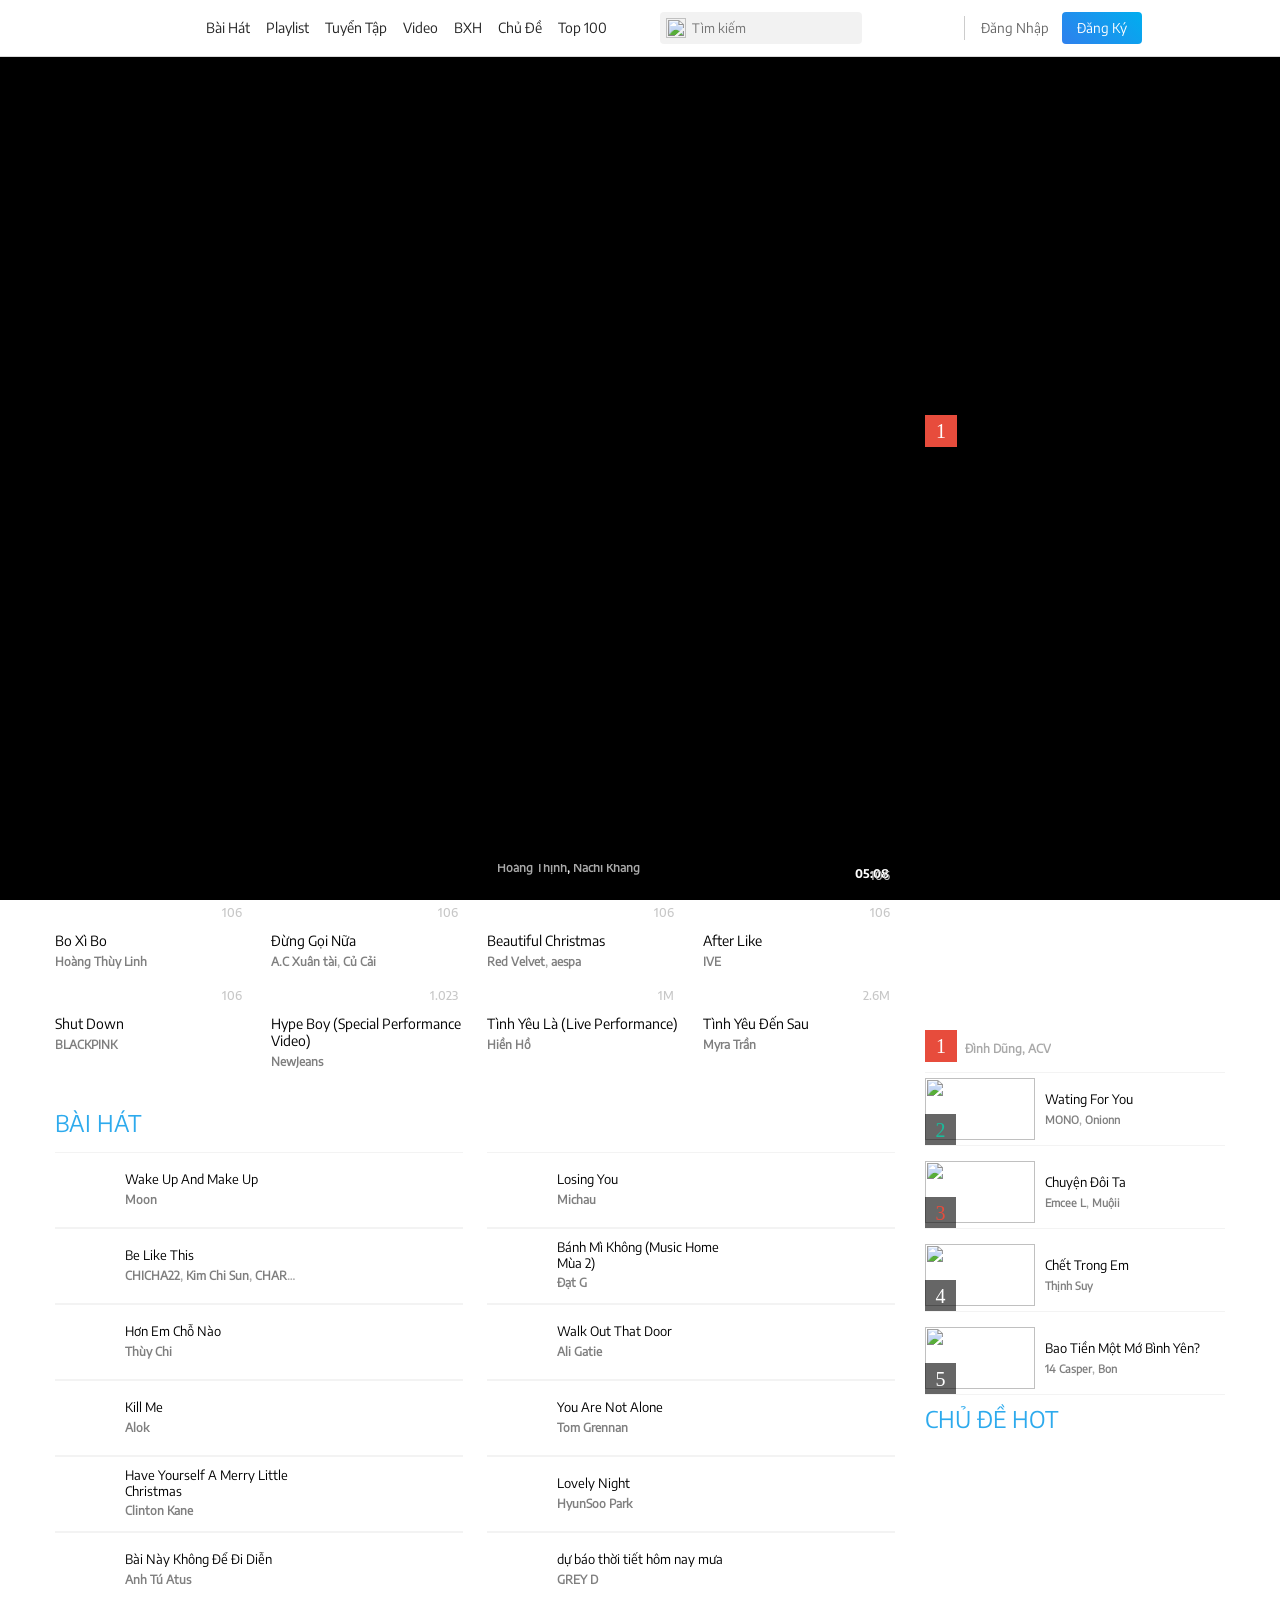
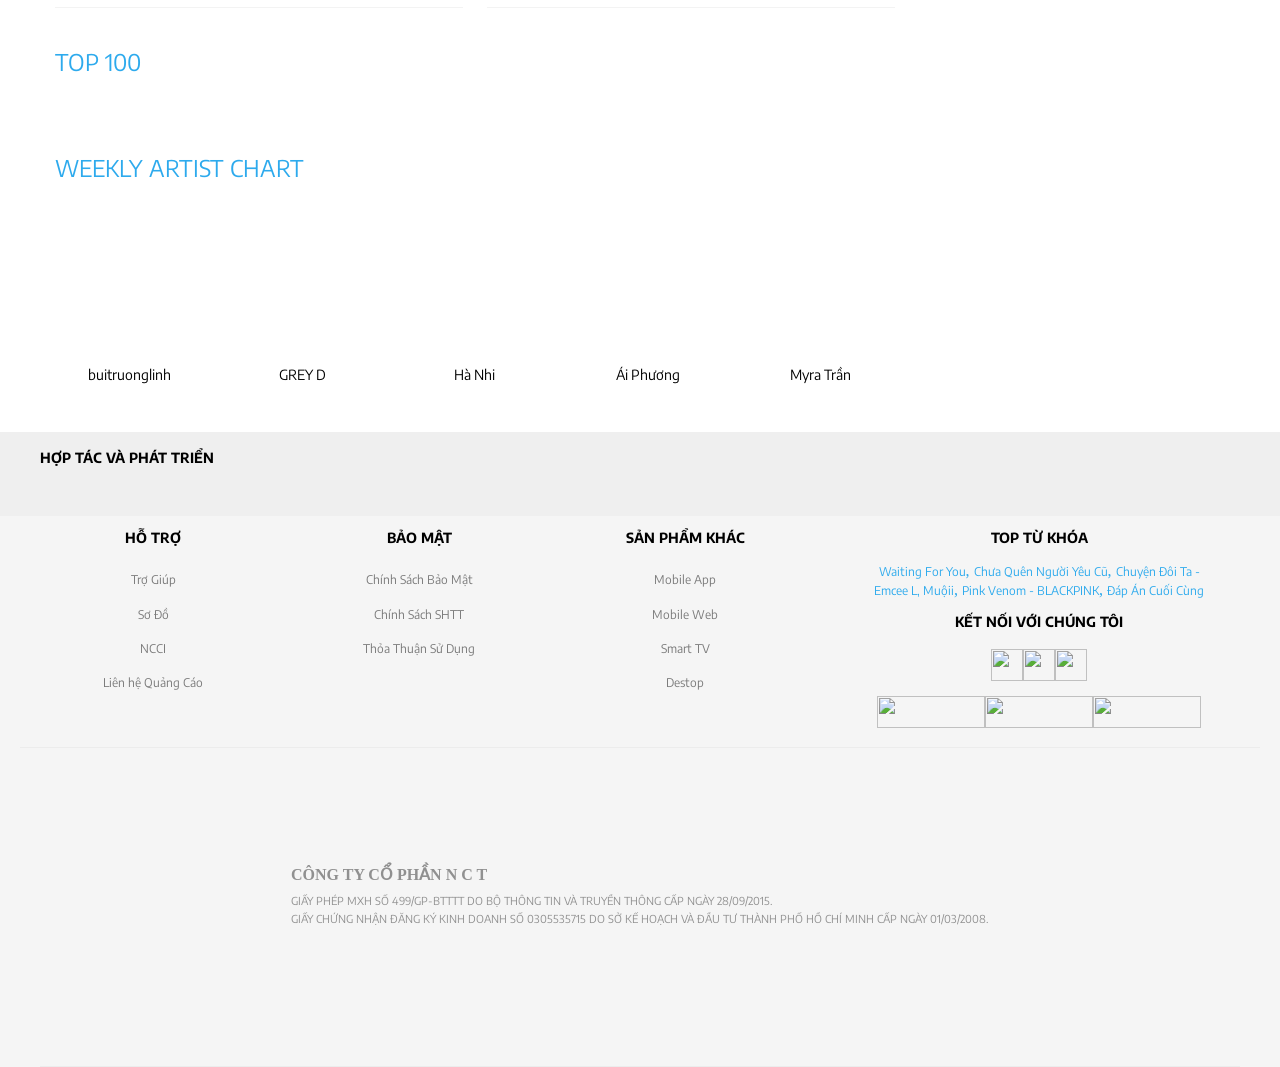
==== commit 63eb06da: "updates" ====
--- a/index.html
+++ b/index.html
@@ -241,9 +241,9 @@
                     <span class="navlink__link--content" title="BXH">BXH</span>
                     <div class="nav__link--popupsingle">
                         <div class="link__popup--itemcenter">
-                            <span class=" popup__item--text">VIỆT NAM</span>
-                            <span class="popup__item--text">ÂU MỸ</span>
-                            <span class="popup__item--text">HÀN QUỐC</span>
+                            <span class=" popup__item--text">Việt Nam</span>
+                            <span class="popup__item--text">Âu Mỹ</span>
+                            <span class="popup__item--text">Hàn Quốc</span>
                         </div>
                     </div>
                 </div>
@@ -283,10 +283,10 @@
                     <span class="navlink__link--content" title="Top 100">Top 100</span>
                     <div class="nav__link--popupsingle">
                         <div class="link__popup--itemcenter">
-                            <span class=" popup__item--text">VIỆT NAM</span>
-                            <span class="popup__item--text">ÂU MỸ</span>
-                            <span class="popup__item--text">CHÂU Á</span>
-                            <span class="popup__item--text">KHÔNG LỜI</span>
+                            <span class=" popup__item--text">Việt Nam</span>
+                            <span class="popup__item--text">Âu Mỹ</span>
+                            <span class="popup__item--text">Châu Á</span>
+                            <span class="popup__item--text">Không Lời</span>
                         </div>
                     </div>
                 </div>
@@ -1704,29 +1704,29 @@
                         <div>
                             <h3 class="item__title">KẾT NỐI VỚI CHÚNG TÔI</h3>
                             <div class="item__title--icon">
-                                <a>href="#"
+                                <a href="#">
                                     <img class="title--icon"
                                         src="https://stc-id.nixcdn.com/v11/images/footer/t_ic_facebook.png" alt="">
                                 </a>
-                                <a>href="#"
+                                <a href="#">
                                     <img class="title--icon"
                                         src="https://stc-id.nixcdn.com/v11/images/footer/t_ic_tiktok.png" alt="">
                                 </a>
-                                <a>href="#"
+                                <a href="#">
                                     <img class="title--icon"
                                         src="https://stc-id.nixcdn.com/v11/images/footer/t_ic_zalo.png" alt="">
                                 </a>
                             </div>
                             <div class="item__title--icon">
-                                <a>href="#"
+                                <a href="#">
                                     <img class="item__title--app"
                                         src="https://stc-id.nixcdn.com/v11/images/footer/t_google_play.png" alt="">
                                 </a>
-                                <a>href="#"
+                                <a href="#">
                                     <img class="item__title--app"
                                         src="https://stc-id.nixcdn.com/v11/images/footer/t_app_store.png" alt="">
                                 </a>
-                                <a>href="#"
+                                <a href="#">
                                     <img class="item__title--app"
                                         src="https://stc-id.nixcdn.com/v11/images/footer/t_appgallery.png" alt="">
                                 </a>
